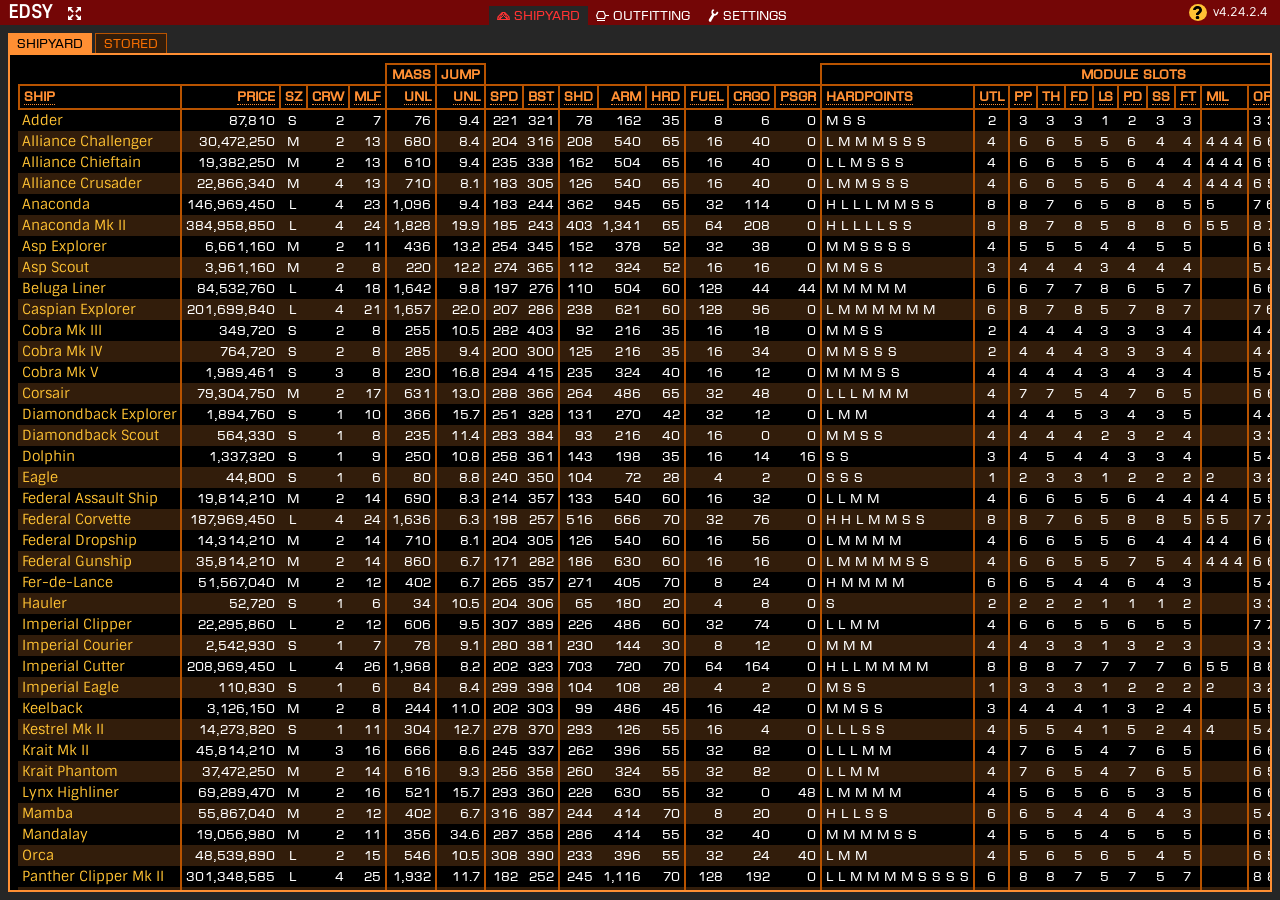
==== deploy/index.html @ 405753cd "[/] Moved result assets to "deploy/"." ====
<!DOCTYPE html>
<html lang="en">
	<head>
		<meta charset="utf-8">
<!--
EDSY was created using assets and imagery from Elite Dangerous, with the permission of Frontier Developments plc, for non-commercial purposes.
It is not endorsed by nor reflects the views or opinions of Frontier Developments and no employee of Frontier Developments was involved in the making of it.

Except where noted otherwise, all design, markup and script code for EDSY is copyright (c) 2015-2024 taleden
and is provided under a Creative Commons Attribution-NonCommercial 4.0 International License (http://creativecommons.org/licenses/by-nc/4.0/).

The Elite Dangerous game logic and data in this file remains the property of Frontier Developments plc, and is used here as authorized by
Frontier Customer Services (https://forums.frontier.co.uk/threads/elite-dangerous-media-usage-rules.510879/).
-->
		<title>EDSY</title>
		<meta name="application-name" content="EDSY">
		<meta name="edsy-versions-html" id="edsy_versions_html" content="424019901,424019901,424019901,424019901"><!-- HTML,CSS,DB,JS -->
		<meta name="last-modified" id="last_modified" content="20260829">
		<meta name="author" content="taleden">
		<meta name="description" content="EDSY is a ship outfitting tool for Elite Dangerous">
		<meta name="viewport" content="width=device-width, initial-scale=1.0">
		<meta http-equiv="Content-Security-Policy" content="default-src 'self'; base-uri 'none'; form-action https://inara.cz; object-src 'none'; style-src 'self' 'unsafe-inline'">
		<script defer src="eddb.js"></script>
		<script defer src="edsy.js"></script>
		<link rel="preload" as="font" href="EuroCaps.woff2" type="font/woff2" crossorigin="anonymous">
		<link rel="preload" as="font" href="Sintony.woff2" type="font/woff2" crossorigin="anonymous">
		<link rel="preload" as="font" href="Telegrama.woff2" type="font/woff2" crossorigin="anonymous">
		<link rel="stylesheet" type="text/css" href="edsy.css">
		<link rel="icon" sizes="32x32" href="favicon-32.png">
		<link rel="apple-touch-icon" href="favicon-196.png">
		<link rel="apple-touch-icon-precomposed" href="favicon-196.png">
		<link rel="mask-icon" href="favicon.svg" color="#ff7f00">
	</head>
	<body class="">
		<div id="svg_defs">
			<svg version="1.1" xmlns="http://www.w3.org/2000/svg" xmlns:xlink="http://www.w3.org/1999/xlink">
				<defs>
					<symbol id="icon_unknown" viewbox="0 0 13 13" stroke="none" fill="currentColor" shape-rendering="geometricPrecision">
						<path d="M 2,4 a 4.5,4 0 1 1 7.75,2.75 l -2.25,2.25 h -2.5 v -1.5 l 2.5,-2.5 a 1.75,1.25 0 1 0 -2.75,-1 z"/>
						<circle cx="6.5" cy="11.5" r="1.75"/>
					</symbol>
					<symbol id="icon_menudots" viewbox="0 0 13 13" stroke="none" fill="currentColor" shape-rendering="geometricPrecision">
						<circle cx="6.5" cy="1.5" r="1.5"/>
						<circle cx="6.5" cy="6.5" r="1.5"/>
						<circle cx="6.5" cy="11.5" r="1.5"/>
					</symbol>
					<symbol id="icon_minus" viewbox="0 0 13 13" stroke="none" fill="currentColor" shape-rendering="geometricPrecision">
						<path d="M 1,5 h 11 v 3 h -11 z"/>
					</symbol>
					<symbol id="icon_plus" viewbox="0 0 13 13" stroke="none" fill="currentColor" shape-rendering="geometricPrecision">
						<path d="M 1,5 h 4 v -4 h 3 v 4 h 4 v 3 h -4 v 4 h -3 v -4 h -4 z"/>
					</symbol>
					<symbol id="icon_copy" viewbox="0 0 13 13" stroke="none" fill="currentColor" shape-rendering="geometricPrecision">
						<path d="M 1,0 h 9 v 2 h 2 v 11 h -9 v -2 h -2 z M 2,1 v 9 h 1 v -8 h 6 v -1 z M 4,3 v 9 h 7 v -9 z"/>
					</symbol>
					<symbol id="icon_ignore" viewbox="0 0 13 13" stroke="none" fill="currentColor" shape-rendering="geometricPrecision">
						<path d="M 6.5,0.75 a 5.75,5.75 0 1 1 0,11.5 a 5.75,5.75 0 1 1 0,-11.5 M 6.5,2.25 a 4.25,4.25 0 1 0 0,8.5 a 4.25,4.25 0 1 0 0,-8.5 z M 11.25,0.5 l 1.25,1.25 -10.75,10.75 -1.25,-1.25 z"/>
					</symbol>
					<symbol id="icon_eye" viewbox="0 0 13 13" stroke="none" fill="currentColor" shape-rendering="geometricPrecision">
						<path d="M 0,6.5 a 6.5,3.75 0 0 1 13,0 a 6.5,3.75 0 0 1 -13,0 z M 1.25,6.5 a 5.25,2.5 0 0 0 10.5,0 a 5.25,2.5 0 0 0 -10.5,0 z"/>
						<circle cx="6.5" cy="6.5" r="1.75"/>
					</symbol>
					<symbol id="icon_save" viewbox="0 0 13 13" stroke="none" fill="currentColor" shape-rendering="geometricPrecision">
						<path d="M 0,0 h 3 v 4 h 7 v -4 h 1.5 l 1.5,1.5 v 11.5 h -13 z M 7,0 h 2 v 3 h -2 z M 1,5 v 7 h 11 v -7 z"/>
					</symbol>
					<symbol id="icon_saveas" viewbox="0 0 13 13" stroke="none" fill="currentColor" shape-rendering="geometricPrecision">
						<path d="M 0,0 h 3 v 4 h 7 v -4 h 1.5 l 1.5,1.5 v 11.5 h -13 z M 7,0 h 2 v 3 h -2 z M 1,5 v 7 h 11 v -7 z M 6,6 h 1 v 2 h 2 v 1 h -2 v 2 h -1 v -2 h -2 v -1 h 2 z"/>
					</symbol>
					<symbol id="icon_reload" viewbox="0 0 13 13" stroke="none" fill="currentColor" shape-rendering="geometricPrecision">
						<path d="M 12,8 a 5.75,5.75 0 1 1 0,-3 l -1.5,0 a 4.25,4.25 0 1 0 0,3 z M 13,0.25 v 5.75 h -5.75 z"/>
					</symbol>
					<symbol id="icon_rename" viewbox="0 0 13 13" stroke="none" fill="currentColor" shape-rendering="geometricPrecision">
						<path d="M 2,2 h 4 a 2,2 0 0 1 2,2 v 7 h -6 a 2,2 0 0 1 -2,-2 v -2 a 2,2 0 0 1 2,-2 h 4 a 1,1 0 0 0 -1,-1 h -5 a 2,2 0 0 1 2,-2 z M 3,7 a 1,1 0 0 0 0,2 h 3 v -2 z M 8,0 a 3,3 0 0 1 3,3 v 7 a 3,3 0 0 1 -3,3 v -1 a 2,2 0 0 0 2,-2 v -7 a 2,2 0 0 0 -2,-2 z M 13,0 v 1 a 2,2 0 0 0 -2,2 h -1 a 3,3 0 0 1 3,-3 z M 13,13 a 3,3 0 0 1 -3,-3 h 1 a 2,2 0 0 0 2,2 z"/>
					</symbol>
					<symbol id="icon_delete" viewbox="0 0 13 13" stroke="none" fill="currentColor" shape-rendering="geometricPrecision">
						<path d="M 3,0 h 7 v 1 h 3 v 1 h -2 v 9.75 l -2,1.25 h -5 l -2,-1.25 v -9.75 h -2 v -1 h 3 z M 3,2 v 9 l 1.5,1 h 4 l 1.5,-1 v -9 h -1 v 9 h -1 v -9 h -1 v 9 h -1 v -9 h -1 v 9 h -1 v -9 z"/>
					</symbol>
					<symbol id="icon_clipboard" viewbox="0 0 13 13" stroke="none" fill="currentColor" shape-rendering="geometricPrecision">
						<path d="M 0,6 h 5 v -2.5 l 4,4 -4,4 v -2.5 h -5 z M 3,1 h 10 v 12 h -10 v -3 h 1 v 2 h 8 v -10 h -1 v 1 h -6 v -1 h -1 v 3 h -1 z"/>
						<circle cx="8" cy="1.5" r="1.5"/>
					</symbol>
					<symbol id="icon_xref" viewbox="0 0 13 13" stroke="none" fill="currentColor" shape-rendering="geometricPrecision">
						<path d="M 6,0 v 1 h -5 v 11 h 11 v -5 h 1 v 6 h -13 v -13 z M 13,0 v 5.75 l -1.75,-1.75 l -3.5,3.5 l -2.25,-2.25 l 3.5,-3.5 l -1.75,-1.75 z"/>
					</symbol>
					<symbol id="icon_import" viewbox="0 0 13 13" stroke="none" fill="currentColor" shape-rendering="geometricPrecision">
						<path d="M 0,9 h 2 v 2 h 9 v -2 h 2 v 4 h -13 z M 6.5,0 l 4,4 h -2.5 v 5 h -3 v -5 h -2.5 z"/>
					</symbol>
					<symbol id="icon_export" viewbox="0 0 13 13" stroke="none" fill="currentColor" shape-rendering="geometricPrecision">
						<path d="M 0,9 h 2 v 2 h 9 v -2 h 2 v 4 h -13 z M 5,0 h 3 v 5 h 2.5 l -4,4 l -4,-4 h 2.5 z"/>
					</symbol>
					<symbol id="icon_shipyard" viewbox="0 0 13 13" stroke="none" fill="currentColor" shape-rendering="geometricPrecision">
						<path d="M 1.5,7.5 l 1.5,2.5 3.5,-3.5 3.5,3.5 1.5,-2.5 M 3,10 l 2,-6 1.5,2.5 1.5,-2.5 2,6" stroke="currentColor" stroke-width="1" stroke-linejoin="round" fill="none"/>
						<path d="M 5,3 l 3,0 4.5,4.5 0.5,3.5 -13,0 0.5,-3.5 z M 5.75,4 l -4,4 -0.25,2 10,0 -0.25,-2 -4,-4 z"/>
					</symbol>
					<symbol id="icon_repair" viewbox="0 0 13 13" stroke="none" fill="currentColor" shape-rendering="geometricPrecision">
						<path
							transform="scale(12)"
							d=
								"
								M .58 .020
								C .43 .10 .42 .31 .50 .46
								L .25 .86
								c -.10 .18 .19 .30 .19 .13
								L .69 .57
								c .16 0 .34 -.13 .34 -.29
								L .92 .21 .80 .40
								c -.098 .051 -.22 -.070 -.22 -.18
								L .70 .086 .59 .022 Z
       					"
						/>
					</symbol>
					<symbol id="icon_warning" viewbox="0 0 13 13" stroke="none" fill="currentColor" shape-rendering="geometricPrecision">
						<path d="M 6.5,0 l 6.5,13 -13,0 z M 6.5,2.5 l -4.75,9.5 9.5,0 z M 5.75,5.5 a 0.75,0.75 0 0 1 1.5,0 v 3 a 0.75,0.75 0 0 1 -1.5,0 z"/>
						<circle cx="6.5" cy="10.5" r="0.75"/>
					</symbol>
					<symbol id="icon_fixed" viewbox="0 0 13 13" stroke="none" fill="currentColor" shape-rendering="geometricPrecision">
						<path d="M 1.75,6.5 a 4.75,4.75 0 0 1 9.5,0 a 4.75,4.75 0 0 1 -9.5,0 z M 3,6.5 a 3.5,3.5 0 0 0 7,0 a 3.5,3.5 0 0 0 -7,0 z M 6,0 h 1 v 4 h -1 z M 6,9 h 1 v 4 h -1 z M 0,6 h 4 v 1 h -4 z M 9,6 h 4 v 1 h -4 z"/>
					</symbol>
					<symbol id="icon_gimballed" viewbox="0 0 13 13" stroke="none" fill="currentColor" shape-rendering="geometricPrecision">
						<path d="M 6.5,0 a 2.75,6.5 0 0 1 0,13 a 2.75,6.5 0 0 1 0,-13 z M 6.5,1.25 a 1.5,5.25 0 0 0 0,10.5 a 1.5,5.25 0 0 0 0,-10.5 z"/>
						<path d="M 0,6.5 a 6.5,2.75 0 0 1 13,0 a 6.5,2.75 0 0 1 -13,0 z M 1.25,6.5 a 5.25,1.5 0 0 0 10.5,0 a 5.25,1.5 0 0 0 -10.5,0 z"/>
					</symbol>
					<symbol id="icon_turreted" viewbox="0 0 13 13" stroke="none" fill="currentColor" shape-rendering="geometricPrecision">
						<path d="M 2,2 h 6 l 2,4.5 l -1,3.5 h -8 l -1,-3.5 z M 9,6 h 4 v 1 h -4 z M 2.75,3 l -1.5,3.5 l 0.75,2.5 h 6 l 0.75,-2.5 l -1.5,-3.5 z M 1,11 h 8 v 1 h -8 z"/>
					</symbol>
					<symbol id="icon_dumbfire" viewbox="0 0 13 13" stroke="none" fill="currentColor" shape-rendering="geometricPrecision">
						<path d="M 6.25,0 l 1.75,0 0,1.75 -1.5,1.5 -1.75,-1.75 z M 9.25,2 l 1.75,0 0,1.75 -1.5,1.5 -1.75,-1.75 z M 11.25,5 l 1.75,0 0,1.75 -1.5,1.5 -1.75,-1.75 z"/>
						<circle cx="4.5" cy="3.5" r="0.75"/><circle cx="2.5" cy="5.5" r="0.75"/><circle cx="0.5" cy="7.5" r="0.75"/>
						<circle cx="7.5" cy="5.5" r="0.75"/><circle cx="5.5" cy="7.5" r="0.75"/><circle cx="3.5" cy="9.5" r="0.75"/><circle cx="1.5" cy="11.5" r="0.75"/>
						<circle cx="9.5" cy="8.5" r="0.75"/><circle cx="7.5" cy="10.5" r="0.75"/><circle cx="5.5" cy="12.5" r="0.75"/>
					</symbol>
					<symbol id="icon_seeker" viewbox="0 0 13 13" stroke="none" fill="currentColor" shape-rendering="geometricPrecision">
						<path d="M 10,0 l 1.5,0 1.5,1.5 -1.5,1.5 -1.5,0 z M 10,4 l 1.5,0 1.5,1.5 -1.5,1.5 -1.5,0 z M 10,8 l 1.5,0 1.5,1.5 -1.5,1.5 -1.5,0 z"/>
						<circle cx="8.5" cy="1.5" r="0.75"/><circle cx="6.5" cy="1.5" r="0.75"/><circle cx="4.5" cy="1.5" r="0.75"/><circle cx="2.5" cy="2.5" r="0.75"/><circle cx="1.5" cy="4.5" r="0.75"/><circle cx="0.5" cy="6.5" r="0.75"/><circle cx="0.5" cy="8.5" r="0.75"/><circle cx="0.5" cy="10.5" r="0.75"/><circle cx="0.5" cy="12.5" r="0.75"/>
						<circle cx="8.5" cy="5.5" r="0.75"/><circle cx="6.5" cy="5.5" r="0.75"/><circle cx="4.5" cy="6.5" r="0.75"/><circle cx="3.5" cy="8.5" r="0.75"/><circle cx="3.5" cy="10.5" r="0.75"/><circle cx="3.5" cy="12.5" r="0.75"/>
						<circle cx="8.5" cy="9.5" r="0.75"/><circle cx="6.5" cy="10.5" r="0.75"/><circle cx="6.5" cy="12.5" r="0.75"/>
					</symbol>
					<symbol id="icon_guardian" viewbox="0 0 13 13" stroke="none" fill="currentColor" shape-rendering="geometricPrecision">
						<path d="M 0,1 l 4,0 -2,3.5 z M 9,1 l 4,0 -2,3.5 z M 4.5,9 l 4,0 -2,3.5 z M 6.5,0.75 l 3.5,6.25 -7,0 z M 6.5,2.75 l -1.75,3.25 3.5,0 z"/>
					</symbol>
					<symbol id="icon_powerplay" viewbox="0 0 13 13" stroke="none" fill="currentColor" shape-rendering="geometricPrecision">
						<path d="M 6.5,0 l 6.5,6.5 -6.5,6.5 -6.5,-6.5 z M 2,2 h 9 v 9 h -9 z"/>
					</symbol>
					<symbol id="icon_engineer" viewbox="0 0 13 13" stroke="none" fill="currentColor" shape-rendering="geometricPrecision">
						<path d="M 6.5,0 l 6,3.25 0,6 -5.5,3 -6,-3.25 0,-6 z M 6.5,1.25 l -4.5,2.5 0,4.5 4.5,2.5 4.5,-2.5 0,-4.5 z M 6.5,3.5 a 2.5,2.5 0 0 1 0,5 a 2.5,2.5 0 0 1 0,-5 z M 5.75,7.25 a 1.5,1.5 0 0 0 2,-2 a 1.5,1.5 0 0 0 -2,2 z"/>
					</symbol>
					<symbol id="icon_engineered" viewbox="0 0 13 13" stroke="none" fill="currentColor" shape-rendering="geometricPrecision">
						<path d="M 6.5,0 l 6,3.25 0,6 -5.5,3 -6,-3.25 0,-6 z M 5.75,7.25 a 1.5,1.5 0 0 0 2,-2 a 1.5,1.5 0 0 0 -2,2 z"/>
					</symbol>
					<symbol id="icon_techbroker" viewbox="0 0 13 13" stroke="none" fill="currentColor" shape-rendering="geometricPrecision">
						<path d="M 6.5,2 a 1.5,1.5 0 0 1 0,3 a 1.5,1.5 0 0 1 0,-3 m 0,0.75 a 0.75,0.75 0 0 0 0,1.5 a 0.75,0.75 0 0 0 0,-1.5 z"/>
						<path d="M 9.5,5 a 1.5,1.5 0 0 1 0,3 a 1.5,1.5 0 0 1 0,-3 m 0,0.75 a 0.75,0.75 0 0 0 0,1.5 a 0.75,0.75 0 0 0 0,-1.5 z"/>
						<path d="M 6.5,8 a 1.5,1.5 0 0 1 0,3 a 1.5,1.5 0 0 1 0,-3 m 0,0.75 a 0.75,0.75 0 0 0 0,1.5 a 0.75,0.75 0 0 0 0,-1.5 z"/>
						<path d="M 3.5,5 a 1.5,1.5 0 0 1 0,3 a 1.5,1.5 0 0 1 0,-3 m 0,0.75 a 0.75,0.75 0 0 0 0,1.5 a 0.75,0.75 0 0 0 0,-1.5 z"/>
						<path d="M 3.75,2 a 2.75,2 0 0 1 5.5,0 h -1.25 a 1.5,1 0 0 0 -3,0 z"/>
						<path d="M 3.75,11 a 2.75,2 0 0 0 5.5,0 h -1.25 a 1.5,1 0 0 1 -3,0 z"/>
						<path d="M 0,5 v -1 a 2,2 0 0 1 2,-2 v 1 a 1,1 0 0 0 -1,1 v 1 z"/>
						<path d="M 13,5 v -1 a 2,2 0 0 0 -2,-2 v 1 a 1,1 0 0 1 1,1 v 1 z"/>
						<path d="M 0,6 h 2.5 v 1 h -1.5 v 2 a 1,1 0 0 0 1,1 v 1 a 2,2 0 0 1 -2,-2 z"/>
						<path d="M 13,6 h -2.5 v 1 h 1.5 v 2 a 1,1 0 0 1 -1,1 v 1 a 2,2 0 0 0 2,-2 z"/>
					</symbol>
					<symbol id="icon_community" viewbox="0 0 13 13" stroke="none" fill="currentColor" shape-rendering="geometricPrecision">
						<!--
						<ellipse cx="6.5" cy="7" rx="1.5" ry="2.5"/>
						<path d="M 3,11 a 3.5,2 0 0 1 7,0 z"/>
						<path d="M 0,9 a 3.5,2 0 0 1 2.625,-1.875 a 1.5,2.5 0 1 1 2.25,-3 l -0.875,1.875 v 2.5 l -1,0.5 z"/>
						<path d="M 13,9 a 3.5,2 0 0 0 -2.625,-1.875 a 1.5,2.5 0 1 0 -2.25,-3 l 0.875,1.875 v 2.5 l 1,0.5 z"/>
						-->
						<path d="M 5,0 h 0.75 v 3 l -2.5,1.75 l -3.25,-0.75 v -0.25 z"/>
						<path d="M 8,0 h -0.75 v 3 l 2.5,1.75 l 3.25,-0.75 v -0.25 z"/>
						<path d="M 0,7 v -1.25 l 2.875,0.625 l 0.875,2.625 l -2.125,3 z"/>
						<path d="M 13,7 v -1.25 l -2.875,0.625 l -0.875,2.625 l 2.125,3 z"/>
						<path d="M 5,10 h 3 l 2,3 h -7 z"/>
					</symbol>
					<symbol id="icon_blueprint_rand_band" viewbox="0 0 13 13" stroke="none" fill="black" opacity="0.33" shape-rendering="geometricPrecision">
						<path d="M 5.125,0.125 a 6.5,6.5 0 0 1 2.75,0 l -0.375,2.5 a 4,4 0 0 0 -2,0 z"/>
					</symbol>
					<symbol id="icon_blueprint_rand" viewbox="0 0 13 13" stroke="none" fill="currentColor" shape-rendering="geometricPrecision">
						<path d="M 6.5,0 a 6.5,6.5 0 0 1 0,13 a 6.5,6.5 0 0 1 0,-13 z M 6.5,2.5 a 4,4 0 0 0 0,8 a 4,4 0 0 0 0,-8 z"/>
						<use xlink:href="#icon_blueprint_rand_band" transform="rotate(22.5,6.5,6.5)"/>
						<use xlink:href="#icon_blueprint_rand_band" transform="rotate(67.5,6.5,6.5)"/>
						<use xlink:href="#icon_blueprint_rand_band" transform="rotate(112.5,6.5,6.5)"/>
						<use xlink:href="#icon_blueprint_rand_band" transform="rotate(157.5,6.5,6.5)"/>
						<use xlink:href="#icon_blueprint_rand_band" transform="rotate(202.5,6.5,6.5)"/>
						<use xlink:href="#icon_blueprint_rand_band" transform="rotate(247.5,6.5,6.5)"/>
						<use xlink:href="#icon_blueprint_rand_band" transform="rotate(292.5,6.5,6.5)"/>
						<use xlink:href="#icon_blueprint_rand_band" transform="rotate(337.5,6.5,6.5)"/>
						<path d="M 3.875,6 a 2.75,1.75 0 1 1 5.25,0 l -2.125,2 h -1 v -0.5 l 1.75,-1.5 a 1.75,0.75 0 1 0 -2.5,0 z"/>
						<circle cx="6.5" cy="9.5" r="0.5"/>
					</symbol>
					<symbol id="icon_blueprint_min" viewbox="0 0 13 13" stroke="none" fill="currentColor" shape-rendering="geometricPrecision">
						<path d="M 6.5,0 a 6.5,6.5 0 0 1 0,13 a 6.5,6.5 0 0 1 0,-13 z M 6.5,2.5 a 4,4 0 0 0 0,8 a 4,4 0 0 0 0,-8 z"/>
						<path d="M 6.5,0 a 6.5,6.5 0 0 1 0,13 a 6.5,6.5 0 0 1 0,-13 z M 6.5,2.5 a 4,4 0 0 0 0,8 a 4,4 0 0 0 0,-8 z" fill="black" opacity="0.33"/>
					</symbol>
					<symbol id="icon_blueprint_avg" viewbox="0 0 13 13" stroke="none" fill="currentColor" shape-rendering="geometricPrecision">
						<path d="M 6.5,0 a 6.5,6.5 0 0 1 0,13 a 6.5,6.5 0 0 1 0,-13 z M 6.5,2.5 a 4,4 0 0 0 0,8 a 4,4 0 0 0 0,-8 z"/>
						<path d="M 6.5,13 a 6.5,6.5 0 0 1 0,-13 v 2.5 a 4,4 0 0 0 0,8 z" fill="black" opacity="0.33"/>
					</symbol>
					<symbol id="icon_blueprint_high" viewbox="0 0 13 13" stroke="none" fill="currentColor" shape-rendering="geometricPrecision">
						<path d="M 6.5,0 a 6.5,6.5 0 0 1 0,13 a 6.5,6.5 0 0 1 0,-13 z M 6.5,2.5 a 4,4 0 0 0 0,8 a 4,4 0 0 0 0,-8 z"/>
						<path d="M 6.5,13 a 6.5,6.5 0 0 1 0,-13 v 2.5 a 4,4 0 0 0 0,8 z" fill="black" opacity="0.33"/>
						<path d="M 6.5,0 a 6.5,6.5 0 0 1 0,13 v -2.5 a 4,4 0 0 0 0,-8 z" transform="rotate(108,6.5,6.5)"/>
					</symbol>
					<symbol id="icon_blueprint_max" viewbox="0 0 13 13" stroke="none" fill="currentColor" shape-rendering="geometricPrecision">
						<path d="M 6.5,0 a 6.5,6.5 0 0 1 0,13 a 6.5,6.5 0 0 1 0,-13 z M 6.5,2.5 a 4,4 0 0 0 0,8 a 4,4 0 0 0 0,-8 z"/>
					</symbol>
					<symbol id="icon_maximize" viewbox="0 0 13 13" stroke="none" fill="currentColor" shape-rendering="geometricPrecision">
						<path d="M 0,0 h 4.75 l -1.75,1.75 2.75,2.75 -1.25,1.25 -2.75,-2.75 -1.75,1.75 z M 13,0 v 4.75 l -1.75,-1.75 -2.75,2.75 -1.25,-1.25 2.75,-2.75 -1.75,-1.75 z M 0,13 v -4.75 l 1.75,1.75 2.75,-2.75 1.25,1.25 -2.75,2.75 1.75,1.75 z M 13,13 h -4.75 l 1.75,-1.75 -2.75,-2.75 1.25,-1.25 2.75,2.75 1.75,-1.75 z"/>
					</symbol>
					<symbol id="icon_minimize" viewbox="0 0 13 13" stroke="none" fill="currentColor" shape-rendering="geometricPrecision">
						<path d="M 7,7 h 4.75 l -1.75,1.75 2.75,2.75 -1.25,1.25 -2.75,-2.75 -1.75,1.75 z M 5,7 v 4.75 l -1.75,-1.75 -2.75,2.75 -1.25,-1.25 2.75,-2.75 -1.75,-1.75 z M 7,5 v -4.75 l 1.75,1.75 2.75,-2.75 1.25,1.25 -2.75,2.75 1.75,1.75 z M 5,5 h -4.75 l 1.75,-1.75 -2.75,-2.75 1.25,-1.25 2.75,2.75 1.75,-1.75 z"/>
					</symbol>
					<symbol id="icon_merc" viewbox="0 0 13 13" stroke="none" fill="currentColor" shape-rendering="geometricPrecision">
						<path d="M 6,0 h 1 l 6,6 v 1 l -6,6 h -1 l -6,-6 v -1 z M 6.5,1 l -5.5,5.5 l 5.5,5.5 l 5.5,-5.5 z"/>
						<path d="M 4,5 h 6.5 l 1,1 h -6.5 l -1,3.5 l -1,-1 z"/>
						<path d="M 6,7 h 3.25 l -0.25,1 h -3.25 z"/>
					</symbol>
				</defs>
			</svg>
		</div>
		<!-- TODO --
		<div style="z-index:9999;position:absolute;background-color:white;color:black;"><svg class="iconsvg" style="height:500px;width:500px;"><use xlink:href="#icon_merc"/></svg></div>
		<!-- -->
		<div id="page">
			<div id="query_glow"></div>
			<div id="page_header">
				<header id="header_title">
					<a href="">EDSY</a>
					<button id="window_maximize"><svg class="iconsvg maximize"><use xlink:href="#icon_maximize"/></svg></button>
					<button id="window_minimize"><svg class="iconsvg minimize"><use xlink:href="#icon_minimize"/></svg></button>
				</header>
				<form id="page_tabs" name="header">
					<label class="togglebutton"><input name="tab" type="radio" value="shipyard"><div><svg class="iconsvg shipyard"><use xlink:href="#icon_shipyard"/></svg><span edsy-text="ui-shipyard">Shipyard</span></div></label>
					<label class="togglebutton"><input name="tab" type="radio" value="outfitting"><div><svg class="iconsvg turreted"><use xlink:href="#icon_turreted"/></svg><span edsy-text="ui-outfitting">Outfitting</span></div></label>
					<label class="togglebutton"><input name="tab" type="radio" value="options"><div><svg class="iconsvg repair"><use xlink:href="#icon_repair"/></svg><span edsy-text="ui-settings">Settings</span></div></label>
				</form>
				<div id="header_version">
					<abbr id="query_start" edsy-title="ui-query-desc" title="Drag this icon over abbreviated page elements to see more details">
						<div id="query_tool">
							<svg class="iconsvg unknown"><use xlink:href="#icon_unknown"/></svg>
							<div id="query_info"></div>
						</div>
					</abbr>
					<abbr id="version_label" title=""></abbr>
				</div>
			</div>
			<div id="page_body" class="">
				<form id="page_body_shipyard" name="shipyard" class="">
					<div id="shipyard_tabs">
						<label class="togglebutton"><input name="tab" type="radio" value="ships"><div class="togglebox" edsy-text="ui-shipyard">Shipyard</div></label>
						<label class="togglebutton"><input name="tab" type="radio" value="storedbuilds"><div class="togglebox" edsy-text="ui-stored">Stored</div></label>
					</div>
					<div id="shipyard_container">
						<div id="shipyard_ships_container"></div>
						<div id="shipyard_storedbuilds_container"></div>
					</div>
				</form>
				<div id="page_body_outfitting" class="">
					<div id="outfitting_top" class="">
						<form id="outfitting_modules" name="modules" class="">
							<div id="outfitting_modules_tabs">
								<label class="togglebutton"><input name="tab" type="radio" value="ALL"><div class="togglebox" edsy-text="ui-modules-all">ALL</div></label>
								<label class="togglebutton"><input name="tab" type="radio" value="STORED"><div class="togglebox" edsy-text="ui-modules-stored">STR</div></label>
								<label class="togglebutton"><input name="tab" type="radio" value="hardpoint"><div class="togglebox" edsy-text="ui-modules-hardpoint">HPT</div></label>
								<label class="togglebutton"><input name="tab" type="radio" value="utility"><div class="togglebox" edsy-text="ui-modules-utility">UTL</div></label>
								<label class="togglebutton"><input name="tab" type="radio" value="component"><div class="togglebox" edsy-text="ui-modules-core">COR</div></label>
								<label class="togglebutton"><input name="tab" type="radio" value="military"><div class="togglebox" edsy-text="ui-modules-military">MIL</div></label>
								<label class="togglebutton"><input name="tab" type="radio" value="internal"><div class="togglebox" edsy-text="ui-modules-optional">OPT</div></label>
								<span></span>
								<label class="togglebutton"><input name="tab" type="radio" value="SLOT"><div class="togglebox" edsy-text="ui-modules-slot">SLOT</div></label>
							</div>
							<div id="outfitting_modules_container" class=""></div>
							<div id="outfitting_modules_buttons">
								<button id="outfitting_modules_button_back" name="back" edsy-text="ui-button-back">Back</button>
								<button id="outfitting_modules_button_details" name="details" edsy-text="ui-button-details">Details</button>
							</div>
						</form>
						<form id="outfitting_fit" name="fit" class="">
							<div id="outfitting_fit_settings">
								<div id="outfitting_stored_container">
									<select id="outfitting_fit_stored" name="outfitting_fit_stored">
										<option value="" edsy-text="option-stock">(Stock)</option>
									</select>
									<button id="outfitting_fit_stored_reload"><svg class="iconsvg reload"><use xlink:href="#icon_reload"/></svg></button>
									<button id="outfitting_fit_stored_save"><svg class="iconsvg save"><use xlink:href="#icon_save"/></svg></button>
									<button id="outfitting_fit_stored_saveas"><svg class="iconsvg saveas"><use xlink:href="#icon_saveas"/></svg></button>
									<button id="outfitting_fit_stored_rename"><svg class="iconsvg rename"><use xlink:href="#icon_rename"/></svg></button>
									<button id="outfitting_fit_stored_delete"><svg class="iconsvg delete"><use xlink:href="#icon_delete"/></svg></button>
								</div>
								<span></span>
								<div id="outfitting_cols_popout" class="popout">
									<input type="checkbox" id="outfitting_cols_toggle" class="toggleinput">
									<label for="outfitting_cols_toggle"><svg class="iconsvg eye"><use xlink:href="#icon_eye"/></svg> <span edsy-text="ui-slots-show">SHOW</span></label>
									<div>
										<label class="togglebutton"><input name="outfitting_show_mass" type="checkbox" value="1"><div class="togglebox" edsy-text="ui-slots-show-mass">Mass</div></label>
										<label class="togglebutton"><input name="outfitting_show_power" type="checkbox" value="1"><div class="togglebox" edsy-text="ui-slots-show-power">Power</div></label>
										<label class="togglebutton"><input name="outfitting_show_attrs" type="checkbox" value="1"><div class="togglebox" edsy-text="ui-slots-show-attributes">Attrs</div></label>
										<label class="togglebutton"><input name="outfitting_show_price" type="checkbox" value="1"><div class="togglebox" edsy-text="ui-slots-show-price">Price</div></label>
									</div>
								</div>
								<div id="outfitting_ops_popout" class="popout">
									<input type="checkbox" id="outfitting_ops_toggle" class="toggleinput">
									<label for="outfitting_ops_toggle"><svg class="iconsvg menudots"><use xlink:href="#icon_menudots"/></svg><span edsy-text="ui-slots-operations">OPS</span></label>
									<div>
										<button id="outfitting_fit_import"><svg class="iconsvg import"><use xlink:href="#icon_import"/></svg> <span edsy-text="ui-slots-operations-import">Import...</span></button>
										<button id="outfitting_fit_export"><svg class="iconsvg export"><use xlink:href="#icon_export"/></svg> <span edsy-text="ui-slots-operations-export">Export...</span></button>
										<button id="outfitting_fit_discounts"><svg class="iconsvg copy"><use xlink:href="#icon_copy"/></svg> <span edsy-text="ui-slots-operations-clone">Clone Discounts</span></button>
									</div>
								</div>
							</div>
							<div id="outfitting_fit_slots" class="">
								<div id="outfitting_fit_header">
									<div class="grow">
										<span edsy-text="ui-slots-name">Name:</span>
										<input name="shipname" type="text" maxlength=22>
									</div>
									<div>
										<span edsy-text="ui-slots-id">ID:</span>
										<input name="shipnametag" type="text" maxlength=6>
										<span id="fit_header_export" edsy-text="ui-slots-export">Export:</span>
										<button name="export_inara"><img src="inara.png"></button>
									</div>
								</div>
								<div id="outfitting_fit_body">
									<div id="slots_column_left" class="slots_body_column">
									</div>
									<div id="slots_column_right" class="slots_body_column">
									</div>
								</div>
							</div>
						</form>
						<form id="outfitting_details" name="details">
							<div id="outfitting_details_settings">
								<select id="outfitting_details_stored" name="outfitting_details_stored">
									<option value="" edsy-text="option-stock">(Stock)</option>
								</select>
								<button id="outfitting_details_stored_reload"><svg class="iconsvg reload"><use xlink:href="#icon_reload"/></svg></button>
								<button id="outfitting_details_stored_save"><svg class="iconsvg save"><use xlink:href="#icon_save"/></svg></button>
								<button id="outfitting_details_stored_saveas"><svg class="iconsvg saveas"><use xlink:href="#icon_saveas"/></svg></button>
								<button id="outfitting_details_stored_rename"><svg class="iconsvg rename"><use xlink:href="#icon_rename"/></svg></button>
								<button id="outfitting_details_stored_delete"><svg class="iconsvg delete"><use xlink:href="#icon_delete"/></svg></button>
							</div>
							<div id="outfitting_details_container">
								<div id="outfitting_details_module" class="">
									<header id="outfitting_details_label"></header>
									<div id="details_rank"></div>
									<div id="details_cost">
										<div class="details_cost_row">
											<input type="text" name="cost" value="">
											<span edsy-text="unit-credits-abbr">Cr</span>
											<span id="details_cost_mod"></span>
											<label class="togglebutton"><input name="discount" type="checkbox" value="0"><div class="togglebox" edsy-text="ui-details-discount-actual">Actual</div></label>
										</div>
										<div class="details_cost_row" id="details_cost_discounts">
											<label class="togglebutton"><input name="discount" type="checkbox" value="0"><div class="togglebox"></div></label>
										</div>
									</div>
									<div id="details_engineering">
										<div id="engineering_controls">
											<div id="engineering_selects">
												<select name="blueprint"><option value="" edsy-text="option-no-blueprint">(No Blueprint)</option></select>
												<div class="togglebutton">
													<label class="checkbox left">
														<input type="checkbox" name="pre_engineered">
														<div>
															<div class="check"></div>
															<span edsy-text="ui-details-blueprint-preeng">Pre</span>
														</div>
													</label>
													<span edsy-text="ui-details-blueprint-grade">Grade</span>
													<input id="blueprint_grade_1" name="blueprint_grade" type="radio" value="1">
													<input id="blueprint_grade_2" name="blueprint_grade" type="radio" value="2">
													<input id="blueprint_grade_3" name="blueprint_grade" type="radio" value="3">
													<input id="blueprint_grade_4" name="blueprint_grade" type="radio" value="4">
													<input id="blueprint_grade_5" name="blueprint_grade" type="radio" value="5">
													<label for="blueprint_grade_1"><svg class="iconsvg engineer"><use xlink:href="#icon_engineer"/></svg><svg class="iconsvg engineered"><use xlink:href="#icon_engineered"/></svg></label>
													<label for="blueprint_grade_2"><svg class="iconsvg engineer"><use xlink:href="#icon_engineer"/></svg><svg class="iconsvg engineered"><use xlink:href="#icon_engineered"/></svg></label>
													<label for="blueprint_grade_3"><svg class="iconsvg engineer"><use xlink:href="#icon_engineer"/></svg><svg class="iconsvg engineered"><use xlink:href="#icon_engineered"/></svg></label>
													<label for="blueprint_grade_4"><svg class="iconsvg engineer"><use xlink:href="#icon_engineer"/></svg><svg class="iconsvg engineered"><use xlink:href="#icon_engineered"/></svg></label>
													<label for="blueprint_grade_5"><svg class="iconsvg engineer"><use xlink:href="#icon_engineer"/></svg><svg class="iconsvg engineered"><use xlink:href="#icon_engineered"/></svg></label>
												</div>
												<select name="expeffect"><option value="" edsy-text="option-no-expeffect">(No Experimental Effect)</option></select>
											</div>
											<div id="engineering_roll">
												<div class="outer">
													<div class="mask"><div id="roll_ring1" class="inner"></div></div>
													<div class="mask"><div id="roll_ring2" class="inner"></div></div>
													<div class="middle">
														<input type="text" id="blueprint_roll" name="blueprint_roll" value="">
													</div>
												</div>
											</div>
											<div id="engineering_rollbuttons">
												<button name="blueprint_roll_preset1" value="0.5" edsy-vals="{&quot;number&quot;:0.5,&quot;number%&quot;:true}" edsy-text="interp-number">50%</button>
												<button name="blueprint_roll_preset2" value="0.8" edsy-vals="{&quot;number&quot;:0.8,&quot;number%&quot;:true}" edsy-text="interp-number">80%</button>
												<button name="blueprint_roll_preset3" value="1.0" edsy-vals="{&quot;number&quot;:1.0,&quot;number%&quot;:true}" edsy-text="interp-number">100%</button>
											</div>
										</div>
										<div id="details_special"></div>
									</div>
								</div>
							</div>
							<div id="outfitting_details_buttons">
								<button id="outfitting_details_button_back" name="back" edsy-text="ui-button-back">Back</button>
								<button id="outfitting_details_button_replace" name="replace">Replace</button>
							</div>
						</form>
					</div>
					<form id="outfitting_bottom" name="stats">
						<input type="checkbox" id="stats_show" class="toggleinput" value="1" checked>
						<input type="checkbox" id="stats_toggle_1" class="toggleinput stats_toggle" value="8" checked>
						<input type="checkbox" id="stats_toggle_2" class="toggleinput stats_toggle" value="7" checked>
						<input type="checkbox" id="stats_toggle_3" class="toggleinput stats_toggle" value="6" checked>
						<input type="checkbox" id="stats_toggle_4" class="toggleinput stats_toggle" value="5" checked>
						<input type="checkbox" id="stats_toggle_5" class="toggleinput stats_toggle" value="4" checked>
						<input type="checkbox" id="stats_toggle_6" class="toggleinput stats_toggle" value="3" checked>
						<input type="checkbox" id="stats_toggle_7" class="toggleinput stats_toggle" value="2" checked>
						<input type="checkbox" id="stats_toggle_8" class="toggleinput stats_toggle" value="1" checked>
						<div id="stats_show_handle">
							<label for="stats_show" class="stats_show_label">
								<div class="show">&#9650; &#9650; &#9650;  <span edsy-text="ui-stats-show">SHOW STATS</span>  &#9650; &#9650; &#9650;</div>
								<div class="hide">&#9660; &#9660; &#9660;  <span edsy-text="ui-stats-hide">HIDE STATS</span>  &#9660; &#9660; &#9660;</div>
							</label>
						</div>
						<div id="outfitting_stats">
							<div id="stats_toggles_left" class="stats_toggles">
								<label for="stats_toggle_1" class="stats_toggle_label stats_toggle_label_1"><abbr edsy-title="ui-stats-totals-desc" title="Totals and capacities" edsy-text="ui-stats-totals-abbr">TTL</abbr></label>
								<label for="stats_toggle_2" class="stats_toggle_label stats_toggle_label_2"><abbr edsy-title="ui-stats-nav-desc" title="Navigational (FSD and Thruster) statistics" edsy-text="ui-stats-nav-abbr">NAV</abbr></label>
								<label for="stats_toggle_3" class="stats_toggle_label stats_toggle_label_3"><abbr edsy-title="ui-stats-handling-desc" title="Handling statistics" edsy-text="ui-stats-handling-abbr">HND</abbr></label>
								<label for="stats_toggle_4" class="stats_toggle_label stats_toggle_label_4"><abbr edsy-title="ui-stats-thermal-desc" title="Thermal statistics" edsy-text="ui-stats-thermal-abbr">THM</abbr></label>
							</div>
							<div id="stats_toggles_right" class="stats_toggles">
								<label for="stats_toggle_5" class="stats_toggle_label stats_toggle_label_5"><abbr edsy-title="ui-stats-shield-desc" title="Shield statistics" edsy-text="ui-stats-shield-abbr">SHD</abbr></label>
								<label for="stats_toggle_6" class="stats_toggle_label stats_toggle_label_6"><abbr edsy-title="ui-stats-armour-desc" title="Armour statistics" edsy-text="ui-stats-armour-abbr">ARM</abbr></label>
								<label for="stats_toggle_7" class="stats_toggle_label stats_toggle_label_7"><abbr edsy-title="ui-stats-weapon-desc" title="Weapon statistics" edsy-text="ui-stats-weapon-abbr">WPN</abbr></label>
								<label for="stats_toggle_8" class="stats_toggle_label stats_toggle_label_8"><abbr edsy-title="ui-stats-price-desc" title="Prices" edsy-text="ui-stats-price-abbr">PRC</abbr></label>
							</div>
							<div id="outfitting_stats_wrapper">
								<div id="outfitting_stats_container">
									<div id="outfitting_stats_1" class="outfitting_stats_panel">
										<table>
											<thead>
												<tr>
													<th><label for="stats_toggle_1" class="stats_toggle_label stats_toggle_label_1"><abbr edsy-title="ui-stats-totals-desc" title="Totals and capacities" edsy-text="ui-stats-totals-abbr">TTL</abbr></label></th>
													<td><abbr edsy-title="ui-stats-totals-mass-desc" title="Current mass and maximum laden mass (in tons)" edsy-text="ui-stats-totals-mass-abbr">MASS</abbr></td>
													<td><abbr edsy-title="ui-stats-totals-fuel-desc" title="Current fuel and total capacity (in tons)" edsy-text="ui-stats-totals-fuel-abbr">FUEL</abbr></td>
													<td><abbr edsy-title="ui-stats-totals-cargo-desc" title="Current cargo and total capacity (in tons)" edsy-text="ui-stats-totals-cargo-abbr">CRGO</abbr></td>
													<td><abbr edsy-title="ui-stats-totals-passenger-desc" title="Total passenger capacity" edsy-text="ui-stats-totals-passenger-abbr">PSGR</abbr></td>
												</tr>
											</thead>
											<tbody>
												<tr>
													<th><abbr edsy-title="ui-stats-totals-current-desc" title="Current values used to calculate other statistics" edsy-text="ui-stats-totals-current-abbr">CUR</abbr></th>
													<td id="outfitting_stats_cur_mass"></td>
													<td><input type="text" name="stats_cur_fuel"><small edsy-text="unit-tons-abbr">T</small></td>
													<td><input type="text" name="stats_cur_cargo"><small edsy-text="unit-tons-abbr">T</small></td>
													<td></td>
												</tr>
												<tr>
													<th><abbr edsy-title="ui-stats-totals-maximum-desc" title="Maximum value or capacity" edsy-text="ui-stats-totals-maximum-abbr">MAX</abbr></th>
													<td id="outfitting_stats_max_mass"></td>
													<td id="outfitting_stats_max_fuel"></td>
													<td id="outfitting_stats_max_cargo"></td>
													<td id="outfitting_stats_max_psgr"></td>
												</tr>
												<tr>
													<th><abbr edsy-title="ui-stats-totals-crew-desc" title="Crew power assignments" edsy-text="ui-stats-totals-crew-abbr">CRW</abbr></th>
													<td colspan=4>
														<div id="outfitting_fit_crewdist" class="outfitting_powerdist">
															<button id="outfitting_fit_crewdist_avl" class="" name="crewdist_avl"><div class="crewpips"><span></span><span></span><span></span><span></span></div><div edsy-text="ui-stats-totals-crew-available-abbr">AVL</div></button>
															<button id="outfitting_fit_crewdist_sys" class="" name="crewdist_sys"><div class="crewpips"><span></span><span></span><span></span><span></span></div><div edsy-text="ui-stats-totals-distributor-systems-abbr">SYS</div></button>
															<button id="outfitting_fit_crewdist_eng" class="" name="crewdist_eng"><div class="crewpips"><span></span><span></span><span></span><span></span></div><div edsy-text="ui-stats-totals-distributor-engines-abbr">ENG</div></button>
															<button id="outfitting_fit_crewdist_wep" class="" name="crewdist_wep"><div class="crewpips"><span></span><span></span><span></span><span></span></div><div edsy-text="ui-stats-totals-distributor-weapons-abbr">WEP</div></button>
														</div>
													</td>
												</tr>
												<tr>
													<th><abbr edsy-title="ui-stats-totals-distributor-desc" title="Power distributor settings" edsy-text="ui-stats-totals-distributor-abbr">DST</abbr></th>
													<td colspan=4>
														<div id="outfitting_fit_powerdist" class="outfitting_powerdist">
															<button id="outfitting_fit_powerdist_rst" class="" name="powerdist_rst"><div class="powerpips"></div><div edsy-text="ui-stats-totals-distributor-reset-abbr">RST</div></button>
															<button id="outfitting_fit_powerdist_sys" class="" name="powerdist_sys"><div class="powerpips"><span></span><span></span><span></span><span></span></div><div edsy-text="ui-stats-totals-distributor-systems-abbr">SYS</div></button>
															<button id="outfitting_fit_powerdist_eng" class="" name="powerdist_eng"><div class="powerpips"><span></span><span></span><span></span><span></span></div><div edsy-text="ui-stats-totals-distributor-engines-abbr">ENG</div></button>
															<button id="outfitting_fit_powerdist_wep" class="" name="powerdist_wep"><div class="powerpips"><span></span><span></span><span></span><span></span></div><div edsy-text="ui-stats-totals-distributor-weapons-abbr">WEP</div></button>
														</div>
													</td>
												</tr>
												<tr>
													<th><abbr edsy-title="ui-stats-totals-retracted-desc" title="Power draw (in megawatts) with hardpoints retracted" edsy-text="ui-stats-totals-retracted-abbr">RET</abbr></th>
													<td colspan=1 id="outfitting_stats_power_ret"></td>
													<td colspan=3 class="nopad"
														><div class="outfitting_stats_powerbar"
															><span class="marker marker40"></span
															><span class="marker marker50"></span
															><span class="marker marker100"></span
															><div
																><span class="overload"></span
																><abbr id="outfitting_stats_power_ret_1"><span>1</span></abbr
																><abbr id="outfitting_stats_power_ret_2"><span>2</span></abbr
																><abbr id="outfitting_stats_power_ret_3"><span>3</span></abbr
																><abbr id="outfitting_stats_power_ret_4"><span>4</span></abbr
																><abbr id="outfitting_stats_power_ret_5"><span>5</span></abbr
															></div
														></div
													></td>
												</tr>
												<tr>
													<th><abbr edsy-title="ui-stats-totals-deployed-desc" title="Power draw (in megawatts) with hardpoints deployed" edsy-text="ui-stats-totals-deployed-abbr">DEP</abbr></th>
													<td colspan=1 id="outfitting_stats_power_dep"></td>
													<td colspan=3 class="nopad"
														><div class="outfitting_stats_powerbar"
															><span class="marker marker40"></span
															><span class="marker marker50"></span
															><span class="marker marker100"></span
															><div
																><span class="overload"></span
																><abbr id="outfitting_stats_power_dep_1"><span>1</span></abbr
																><abbr id="outfitting_stats_power_dep_2"><span>2</span></abbr
																><abbr id="outfitting_stats_power_dep_3"><span>3</span></abbr
																><abbr id="outfitting_stats_power_dep_4"><span>4</span></abbr
																><abbr id="outfitting_stats_power_dep_5"><span>5</span></abbr
															></div
														></div
													></td>
												</tr>
											</tbody>
										</table>
									</div>
									<div id="outfitting_stats_2" class="outfitting_stats_panel">
										<table>
											<thead>
												<tr>
													<th><label for="stats_toggle_2" class="stats_toggle_label stats_toggle_label_2"><abbr edsy-title="ui-stats-nav-desc" title="Navigational (FSD and Thruster) statistics" edsy-text="ui-stats-nav-abbr">NAV</abbr></label></th>
													<td><abbr edsy-title="ui-stats-nav-jump-desc" title="Single jump range (in light-years) and fuel scoop time to refuel per max-range jump" edsy-text="ui-stats-nav-jump-abbr">JMP</abbr></td>
													<td><abbr edsy-title="ui-stats-nav-range-desc" title="Total jump range (in light-years) of max-range jumps on a full fuel tank, and fuel scoop time to refuel per tank" edsy-text="ui-stats-nav-range-abbr">RNG</abbr></td>
													<td><abbr edsy-title="ui-stats-nav-speed-desc" title="Thruster speed (in meters per second) and fuel scoop rate (in tons per second)" edsy-text="ui-stats-nav-speed-abbr">SPD</abbr></td>
													<td><abbr edsy-title="ui-stats-nav-boost-desc" title="Boost speed (in meters per second)" edsy-text="ui-stats-nav-boost-abbr">BST</abbr></td>
													<td><abbr edsy-title="ui-stats-nav-frequency-desc" title="Time for ENG capacitor to recharge for one boost" edsy-text="ui-stats-nav-frequency-abbr">FRQ</abbr></td>
												</tr>
											</thead>
											<tbody>
												<tr>
													<th><abbr edsy-title="ui-stats-nav-current-desc" title="Current values using configured ENG pips, fuel and cargo settings" edsy-text="ui-stats-nav-current-abbr">CUR</abbr></th>
													<td id="outfitting_stats_cur_jump"></td>
													<td id="outfitting_stats_cur_range"></td>
													<td id="outfitting_stats_cur_speed"></td>
													<td id="outfitting_stats_cur_boost"></td>
													<td id="outfitting_stats_cur_boostfreq"></td>
												</tr>
												<tr>
													<th><abbr edsy-title="ui-stats-nav-laden-desc" title="Values with 4 ENG pips, full fuel, and full cargo" edsy-text="ui-stats-nav-laden-abbr">LDN</abbr></th>
													<td id="outfitting_stats_laden_jump"></td>
													<td id="outfitting_stats_laden_range"></td>
													<td id="outfitting_stats_laden_speed"></td>
													<td id="outfitting_stats_laden_boost"></td>
													<td></td>
												</tr>
												<tr>
													<th><abbr edsy-title="ui-stats-nav-unladen-desc" title="Values with 4 ENG pips, full fuel, and no cargo" edsy-text="ui-stats-nav-unladen-abbr">UNL</abbr></th>
													<td id="outfitting_stats_unladen_jump"></td>
													<td id="outfitting_stats_unladen_range"></td>
													<td id="outfitting_stats_unladen_speed"></td>
													<td id="outfitting_stats_unladen_boost"></td>
													<td></td>
												</tr>
												<tr>
													<th><abbr edsy-title="ui-stats-nav-maximum-desc" title="Maximum values with 4 ENG pips, minimal or no fuel, and no cargo" edsy-text="ui-stats-nav-maximum-abbr">MAX</abbr></th>
													<td id="outfitting_stats_max_jump"></td>
													<td></td>
													<td id="outfitting_stats_max_speed"></td>
													<td id="outfitting_stats_max_boost"></td>
													<td id="outfitting_stats_max_boostfreq"></td>
												</tr>
												<tr>
													<th><abbr edsy-title="ui-stats-nav-scoop-desc" title="Fuel scooping time per jump, time per tank, and rate" edsy-text="ui-stats-nav-scoop-abbr">SCP</abbr></th>
													<td id="outfitting_stats_scoop_jump"></td>
													<td id="outfitting_stats_scoop_range"></td>
													<td id="outfitting_stats_scoop_speed"></td>
													<td></td>
													<td></td>
												</tr>
												<tr>
													<th>&nbsp;</th>
													<td></td>
													<td></td>
													<td></td>
													<td></td>
													<td></td>
												</tr>
											</tbody>
										</table>
									</div>
									<div id="outfitting_stats_3" class="outfitting_stats_panel">
										<table>
											<thead>
												<tr>
													<th><label for="stats_toggle_3" class="stats_toggle_label stats_toggle_label_3"><abbr edsy-title="ui-stats-handling-desc" title="Handling statistics" edsy-text="ui-stats-handling-abbr">HND</abbr></label></th>
													<td><abbr edsy-title="ui-stats-handling-pitch-desc" title="Pitch (nose up/down) speed (in degrees per second) and 180-degree flip time" edsy-text="ui-stats-handling-pitch-abbr">PIT</abbr></td>
													<td><abbr edsy-title="ui-stats-handling-roll-desc" title="Roll (tilt left/right) speed (in degrees per second) and 180-degree flip time" edsy-text="ui-stats-handling-roll-abbr">ROL</abbr></td>
													<td><abbr edsy-title="ui-stats-handling-yaw-desc" title="Yaw (nose left/right) speed (in degrees per second) and 180-degree flip time" edsy-text="ui-stats-handling-yaw-abbr">YAW</abbr></td>
												</tr>
											</thead>
											<tbody>
												<tr>
													<th rowspan=2 class="vam"><abbr edsy-title="ui-stats-handling-current-desc" title="Current values using configured ENG pips, fuel and cargo settings" edsy-text="ui-stats-handling-current-abbr">CUR</abbr></th>
													<td id="outfitting_stats_cur_pitch"></td>
													<td id="outfitting_stats_cur_roll"></td>
													<td id="outfitting_stats_cur_yaw"></td>
												</tr>
												<tr>
													<!-- th>&nbsp;</th -->
													<td id="outfitting_stats_cur_pitchtime"></td>
													<td id="outfitting_stats_cur_rolltime"></td>
													<td id="outfitting_stats_cur_yawtime"></td>
												</tr>
												<tr>
													<th rowspan=2 class="vam"><abbr edsy-title="ui-stats-handling-maximum-desc" title="Maximum values with 4 ENG pips, minimal or no fuel, and no cargo" edsy-text="ui-stats-handling-maximum-abbr">MAX</abbr></th>
													<td id="outfitting_stats_max_pitch"></td>
													<td id="outfitting_stats_max_roll"></td>
													<td id="outfitting_stats_max_yaw"></td>
												</tr>
												<tr>
													<!-- th>&nbsp;</th -->
													<td id="outfitting_stats_max_pitchtime"></td>
													<td id="outfitting_stats_max_rolltime"></td>
													<td id="outfitting_stats_max_yawtime"></td>
												</tr>
												<tr>
													<th rowspan=2 class="vam"><abbr edsy-title="ui-stats-handling-boost-desc" title="Values during engine boost"><!-- TODO boost --></abbr></th>
													<td id="outfitting_stats_bst_pitch"></td>
													<td id="outfitting_stats_bst_roll"></td>
													<td id="outfitting_stats_bst_yaw"></td>
												</tr>
												<tr>
													<!-- th>&nbsp;</th -->
													<td id="outfitting_stats_bst_pitchtime"></td>
													<td id="outfitting_stats_bst_rolltime"></td>
													<td id="outfitting_stats_bst_yawtime"></td>
												</tr>
											</tbody>
										</table>
									</div>
									<div id="outfitting_stats_4" class="outfitting_stats_panel">
										<table>
											<thead>
												<tr>
													<th><label for="stats_toggle_4" class="stats_toggle_label stats_toggle_label_4"><abbr edsy-title="ui-stats-thermal-desc" title="Thermal statistics" edsy-text="ui-stats-thermal-abbr">THM</abbr></label></th>
													<td><abbr edsy-title="ui-stats-thermal-level-desc" title="Heat level at equilibrium, or time from 66% to 100% heat if overheating" edsy-text="ui-stats-thermal-level-abbr">LVL</abbr></td>
												</tr>
											</thead>
											<tbody>
												<tr>
													<th><abbr edsy-title="ui-stats-thermal-idle-desc" title="Values at idle, with thermal load only from power draw and power plant efficiency" edsy-text="ui-stats-thermal-idle-abbr">IDL</abbr></th>
													<td id="outfitting_stats_idl_heat"></td>
												</tr>
												<tr>
													<th><abbr edsy-title="ui-stats-thermal-thrust-desc" title="Values under maximum thrust" edsy-text="ui-stats-thermal-thrust-abbr">THR</abbr></th>
													<td id="outfitting_stats_thr_heat"></td>
												</tr>
												<tr>
													<th><abbr edsy-title="ui-stats-thermal-fsd-desc" title="Values under maximum thrust with FSD charging" edsy-text="ui-stats-thermal-fsd-abbr">FSD</abbr></th>
													<td id="outfitting_stats_fsd_heat"></td>
												</tr>
												<tr>
													<th rowspan=2 class="vam"><abbr edsy-title="ui-stats-thermal-weapons-desc" title="Values under maximum thrust with all weapons firing, with a full and a nearly empty WEP capacitor" edsy-text="ui-stats-thermal-weapons-abbr">WEP</abbr></th>
													<td id="outfitting_stats_wpnfull_heat"></td>
												</tr>
												<tr>
													<!-- th>&nbsp;</th -->
													<td id="outfitting_stats_wpnempty_heat"></td>
												</tr>
												<tr>
													<th><abbr edsy-title="ui-stats-thermal-scb-desc" title="Values under maximum thrust with SCBs firing" edsy-text="ui-stats-thermal-scb-abbr">SCB</abbr></th>
													<td id="outfitting_stats_scb_heat"></td>
												</tr>
											</tbody>
										</table>
									</div>
									<div id="outfitting_stats_5" class="outfitting_stats_panel">
										<table>
											<thead>
												<tr>
													<th><label for="stats_toggle_5" class="stats_toggle_label stats_toggle_label_5"><abbr edsy-title="ui-stats-shield-desc" title="Shield statistics" edsy-text="ui-stats-shield-abbr">SHD</abbr></label></th>
													<td><abbr edsy-title="ui-stats-shield-resist-desc" title="Damage resistance (in %)" edsy-text="ui-stats-shield-resist-abbr">RES</abbr></td>
													<td><abbr edsy-title="ui-stats-shield-strength-desc" title="Raw and effective maximum strength (in megajoules)" edsy-text="ui-stats-shield-strength-abbr">STR</abbr></td>
													<!-- <td><abbr edsy-title="ui-stats-shield-regen-desc" title="Raw and effective regeneration rate (in megajoules per second)" edsy-text="ui-stats-shield-regen-abbr">RGN</abbr></td> -->
													<td><abbr edsy-title="ui-stats-shield-reinforce-desc" title="Raw and effective Shield Cell Bank reinforcement total (in megajoules)" edsy-text="ui-stats-shield-reinforce-abbr">RNF</abbr></td>
												</tr>
											</thead>
											<tbody>
												<tr>
													<th><abbr edsy-title="ui-stats-shield-raw-desc" title="Raw values" edsy-text="ui-stats-shield-raw-abbr">RAW</abbr></th>
													<td></td>
													<td id="outfitting_stats_raw_shield_strength"></td>
													<!-- <td id="outfitting_stats_raw_shield_regen"></td> -->
													<td id="outfitting_stats_raw_shield_reinf"></td>
												</tr>
												<tr>
													<th><abbr edsy-title="ui-stats-shield-sys-desc" title="Base resistance from SYS pips, and effective values vs. absolute and non-weapon damage" edsy-text="ui-stats-shield-sys-abbr">SYS</abbr></th>
													<td id="outfitting_stats_abs_shield_resist"></td>
													<td id="outfitting_stats_abs_shield_strength"></td>
													<!-- <td id="outfitting_stats_abs_shield_regen"></td> -->
													<td id="outfitting_stats_abs_shield_reinf"></td>
												</tr>
												<tr>
													<th><abbr edsy-title="ui-stats-shield-kinetic-desc" title="Kinetic resistance, and effective values vs. kinetic damage (including both KIN and SYS resistance)" edsy-text="ui-stats-shield-kinetic-abbr">KIN</abbr></th>
													<td id="outfitting_stats_kin_shield_resist"></td>
													<td id="outfitting_stats_kin_shield_strength"></td>
													<!-- <td id="outfitting_stats_kin_shield_regen"></td> -->
													<td id="outfitting_stats_kin_shield_reinf"></td>
												</tr>
												<tr>
													<th><abbr edsy-title="ui-stats-shield-thermal-desc" title="Thermal resistance, and effective values vs. thermal damage (including both THM and SYS resistance)" edsy-text="ui-stats-shield-thermal-abbr">THM</abbr></th>
													<td id="outfitting_stats_thm_shield_resist"></td>
													<td id="outfitting_stats_thm_shield_strength"></td>
													<!-- <td id="outfitting_stats_thm_shield_regen"></td> -->
													<td id="outfitting_stats_thm_shield_reinf"></td>
												</tr>
												<tr>
													<th><abbr edsy-title="ui-stats-shield-explosive-desc" title="Explosive resistance, and effective values vs. explosive damage (including both EXP and SYS resistance)" edsy-text="ui-stats-shield-explosive-abbr">EXP</abbr></th>
													<td id="outfitting_stats_exp_shield_resist"></td>
													<td id="outfitting_stats_exp_shield_strength"></td>
													<!-- <td id="outfitting_stats_exp_shield_regen"></td> -->
													<td id="outfitting_stats_exp_shield_reinf"></td>
												</tr>
												<tr>
													<th><abbr edsy-title="ui-stats-shield-rebuild-desc" title="Time to rebuild from 0% to 50%, including SYS pips and 16s delay, from a full SYS capacitor" edsy-text="ui-stats-shield-rebuild-abbr">BLD</abbr></th>
													<td id="outfitting_stats_shield_build" class="other"></td>
													<th><abbr edsy-title="ui-stats-shield-rebuildgen-desc" title="Time to regenerate from 50% to 100%, including SYS pips, from an empty SYS capacitor" edsy-text="ui-stats-shield-rebuildgen-abbr">RGN</abbr></th>
													<!-- <td></td> -->
													<td id="outfitting_stats_shield_regen" class="other"></td>
												</tr>
											</tbody>
										</table>
									</div>
									<div id="outfitting_stats_6" class="outfitting_stats_panel">
										<table>
											<thead>
												<tr>
													<th><label for="stats_toggle_6" class="stats_toggle_label stats_toggle_label_6"><abbr edsy-title="ui-stats-armour-desc" title="Armour statistics" edsy-text="ui-stats-armour-abbr">ARM</abbr></label></th>
													<td><abbr edsy-title="ui-stats-armour-resist-desc" title="Hull hardness, and damage resistance (in %)" edsy-text="ui-stats-armour-resist-abbr">RES</abbr></td>
													<td><abbr edsy-title="ui-stats-armour-integrity-desc" title="Raw and effective integrity" edsy-text="ui-stats-armour-integrity-abbr">INT</abbr></td>
													<td><abbr edsy-title="ui-stats-armour-repair-desc" title="Raw and effective Repair Limpet repair total, assuming full cargo of limpets" edsy-text="ui-stats-armour-repair-abbr">REP</abbr></td>
												</tr>
											</thead>
											<tbody>
												<tr>
													<th><abbr edsy-title="ui-stats-armour-raw-desc" title="Raw values" edsy-text="ui-stats-armour-raw-abbr">RAW</abbr></th>
													<td id="outfitting_stats_raw_armour_hardness"></td>
													<td id="outfitting_stats_raw_armour_integ"></td>
													<td id="outfitting_stats_raw_armour_repair"></td>
												</tr>
												<tr>
													<th><abbr edsy-title="ui-stats-armour-mrp-desc" title="Module Reinforcement Packages total protection value (in %) and integrity" edsy-text="ui-stats-armour-mrp-abbr">MRP</abbr></th>
													<td id="outfitting_stats_mod_armour_protect"></td>
													<td id="outfitting_stats_mod_armour_integ"></td>
													<td></td>
												</tr>
												<tr>
													<th><abbr edsy-title="ui-stats-armour-kinetic-desc" title="Kinetic resistance, and effective values vs. kinetic damage (including resistance)" edsy-text="ui-stats-armour-kinetic-abbr">KIN</abbr></th>
													<td id="outfitting_stats_kin_armour_resist"></td>
													<td id="outfitting_stats_kin_armour_integ"></td>
													<td id="outfitting_stats_kin_armour_repair"></td>
												</tr>
												<tr>
													<th><abbr edsy-title="ui-stats-armour-thermal-desc" title="Thermal resistance, and effective values vs. thermal damage (including resistance)" edsy-text="ui-stats-armour-thermal-abbr">THM</abbr></th>
													<td id="outfitting_stats_thm_armour_resist"></td>
													<td id="outfitting_stats_thm_armour_integ"></td>
													<td id="outfitting_stats_thm_armour_repair"></td>
												</tr>
												<tr>
													<th><abbr edsy-title="ui-stats-armour-explosive-desc" title="Explosive resistance, and effective values vs. explosive damage (including resistance)" edsy-text="ui-stats-armour-explosive-abbr">EXP</abbr></th>
													<td id="outfitting_stats_exp_armour_resist"></td>
													<td id="outfitting_stats_exp_armour_integ"></td>
													<td id="outfitting_stats_exp_armour_repair"></td>
												</tr>
												<tr>
													<th><abbr edsy-title="ui-stats-armour-caustic-desc" title="Caustic resistance, and effective values vs. caustic damage (including resistance)" edsy-text="ui-stats-armour-caustic-abbr">CAU</abbr></th>
													<td id="outfitting_stats_cau_armour_resist"></td>
													<td id="outfitting_stats_cau_armour_integ"></td>
													<td id="outfitting_stats_cau_armour_repair"></td>
												</tr>
											</tbody>
										</table>
									</div>
									<div id="outfitting_stats_7" class="outfitting_stats_panel">
										<table>
											<thead>
												<tr>
													<th><label for="stats_toggle_7" class="stats_toggle_label stats_toggle_label_7"><abbr edsy-title="ui-stats-weapon-desc" title="Weapon statistics" edsy-text="ui-stats-weapon-abbr">WPN</abbr></label></th>
													<td><abbr edsy-title="ui-stats-weapon-burst-desc" title="Burst damage per second from all weapons, while WEP capacitor and ammo last" edsy-text="ui-stats-weapon-burst-abbr">BST</abbr></td>
													<td></td>
													<td><abbr edsy-title="ui-stats-weapon-duration-desc" title="Burst damage duration until WEP capacitor or ammo are exhausted" edsy-text="ui-stats-weapon-duration-abbr">DUR</abbr></td>
												</tr>
											</thead>
											<tbody>
												<tr>
													<th><abbr edsy-title="ui-stats-weapon-raw-desc" title="Raw damage per second" edsy-text="ui-stats-weapon-raw-abbr">RAW</abbr></th>
													<td id="outfitting_stats_wpn_raw_burst"></td>
													<th><abbr edsy-title="ui-stats-weapon-duration-current-desc" title="Current capacitor duration using configured power distributor settings" edsy-text="ui-stats-weapon-duration-current-abbr">CUR</abbr></th>
													<td id="outfitting_stats_wpn_cur_dur"></td>
												</tr>
												<tr>
													<th><abbr edsy-title="ui-stats-weapon-absolute-desc" title="Absolute damage proportion" edsy-text="ui-stats-weapon-absolute-abbr">ABS</abbr></th>
													<td id="outfitting_stats_wpn_abs_burst"></td>
													<th><abbr edsy-title="ui-stats-weapon-duration-maximum-desc" title="Maximum capacitor duration with 4 WEP pips" edsy-text="ui-stats-weapon-duration-maximum-abbr">MAX</abbr></th>
													<td id="outfitting_stats_wpn_max_dur"></td>
												</tr>
												<tr>
													<th><abbr edsy-title="ui-stats-weapon-kinetic-desc" title="Kinetic damage proportion" edsy-text="ui-stats-weapon-kinetic-abbr">KIN</abbr></th>
													<td id="outfitting_stats_wpn_kin_burst"></td>
													<th><abbr edsy-title="ui-stats-weapon-duration-ammo-desc" title="Ammo duration with 4 WEP pips" edsy-text="ui-stats-weapon-duration-ammo-abbr">AMM</abbr></th>
													<td id="outfitting_stats_wpn_amm_dur"></td>
												</tr>
												<tr>
													<th><abbr edsy-title="ui-stats-weapon-thermal-desc" title="Thermal damage proportion" edsy-text="ui-stats-weapon-thermal-abbr">THM</abbr></th>
													<td id="outfitting_stats_wpn_thm_burst"></td>
													<td></td>
													<th class="header"><abbr edsy-title="ui-stats-weapon-sustained-desc" title="Sustainable damage proportion once WEP capacitor is drained" edsy-text="ui-stats-weapon-sustained-abbr">SUS</abbr></th>
												</tr>
												<tr>
													<th><abbr edsy-title="ui-stats-weapon-explosive-desc" title="Explosive damage proportion" edsy-text="ui-stats-weapon-explosive-abbr">EXP</abbr></th>
													<td id="outfitting_stats_wpn_exp_burst"></td>
													<th><abbr edsy-title="ui-stats-weapon-sustained-current-desc" title="Current value using configured power distributor settings" edsy-text="ui-stats-weapon-sustained-current-abbr">CUR</abbr></th>
													<td id="outfitting_stats_wpn_cur_sus"></td>
												</tr>
												<tr>
													<th><abbr edsy-title="ui-stats-weapon-antixeno-desc" title="Anti-xeno damage proportion" edsy-text="ui-stats-weapon-antixeno-abbr">A-X</abbr></th>
													<td id="outfitting_stats_wpn_axe_burst"></td>
													<th><abbr edsy-title="ui-stats-weapon-sustained-maximum-desc" title="Maximum value with 4 WEP pips" edsy-text="ui-stats-weapon-sustained-maximum-abbr">MAX</abbr></th>
													<td id="outfitting_stats_wpn_max_sus"></td>
												</tr>
											</tbody>
										</table>
									</div>
									<div id="outfitting_stats_8" class="outfitting_stats_panel">
										<table>
											<thead>
												<tr>
													<th><label for="stats_toggle_8" class="stats_toggle_label stats_toggle_label_8"><abbr edsy-title="ui-stats-price-desc" title="Prices" edsy-text="ui-stats-price-abbr">PRC</abbr></label></th>
													<td><abbr edsy-title="ui-stats-price-credits-desc" title="Price (in credits)" edsy-text="ui-stats-price-credits-abbr">CR</abbr></td>
												</tr>
											</thead>
											<tbody>
												<tr>
													<th><abbr edsy-title="ui-stats-price-refuel-desc" title="Refuel price for all tanks" edsy-text="ui-stats-price-refuel-abbr">RFL</abbr></th>
													<td id="outfitting_prc_fuel"></td>
												</tr>
												<tr>
													<th><abbr edsy-title="ui-stats-price-replace-desc" title="Replacement price for all vehicles" edsy-text="ui-stats-price-replace-abbr">RPL</abbr></th>
													<td id="outfitting_prc_vehicle"></td>
												</tr>
												<tr>
													<th><abbr edsy-title="ui-stats-price-restock-desc" title="Restock price for all AFMUs, SCBs and utility mounts" edsy-text="ui-stats-price-restock-abbr">RSK</abbr></th>
													<td id="outfitting_prc_misc"></td>
												</tr>
												<tr>
													<th><abbr edsy-title="ui-stats-price-rearm-desc" title="Rearm price for all hardpoint weapons" edsy-text="ui-stats-price-rearm-abbr">RAR</abbr></th>
													<td id="outfitting_prc_ammo"></td>
												</tr>
												<tr>
													<th><abbr edsy-title="ui-stats-price-rebuy-desc" title="Insurance rebuy price" edsy-text="ui-stats-price-rebuy-abbr">RBY</abbr></th>
													<td id="outfitting_stats_rebuy"></td><!-- TODO rename -->
												</tr>
												<tr>
													<th><abbr edsy-title="ui-stats-price-buy-desc" title="Total buy price" edsy-text="ui-stats-price-buy-abbr">BUY</abbr></th>
													<td id="outfitting_stats_price"></td><!-- TODO rename -->
												</tr>
											</tbody>
										</table>
									</div>
								</div>
							</div>
						</div>
					</form>
				</div>
				<form id="page_body_options" name="options">
					<div id="options_container">
						<section>
							<div>
								<button id="options_backup" name="backup" edsy-text="ui-options-backup">Backup All Data</button>
							</div>
							<div>
								<button id="options_restore" name="restore" edsy-text="ui-options-restore">Restore Data</button>
							</div>
							<div>
								<b edsy-text="ui-options-language">Language</b>
								&mdash;
								<span edsy-text="ui-options-language-desc">Select your language/locale</span>
								<dl>
									<dd><select name="language">
										<option value="" edsy-text="ui-options-language-default">(Browser Default)</option>
									</select></dd>
								</dl>
							</div>
							<div id="options_insurance">
								<b edsy-text="ui-options-insurance">Insurance Level</b>
								&mdash;
								<span edsy-text="ui-options-insurance-desc">Select your insurance coverage level to calculate rebuy costs.</span>
								<dl>
									<dd><label class="checkbox left"><input type="radio" name="insurance" value="9500"><div><div class="radio"></div><span edsy-text="ui-options-insurance-standard">95.0% (Standard)</span></div></label></dd>
									<dd><label class="checkbox left"><input type="radio" name="insurance" value="9625"><div><div class="radio"></div><span edsy-text="ui-options-insurance-beta">96.3% (Beta backer)</span></div></label></dd>
									<dd><label class="checkbox left"><input type="radio" name="insurance" value="9750"><div><div class="radio"></div><span edsy-text="ui-options-insurance-alpha">97.5% (Alpha backer)</span></div></label></dd>
								</dl>
							</div>
							<div id="options_discounts">
								<b edsy-text="ui-options-discounts">Default Discounts</b>
								&mdash;
								<span edsy-text="ui-options-discounts-desc">Select the default discounts to apply to new builds and modules.</span>
								<dl>
									<dd id="options_discounts_bits">
										<label class="togglebutton"><input name="discount" type="checkbox" value="0"><div class="togglebox">-0%</div></label>
									</dd>
								</dl>
							</div>
							<div>
								<b edsy-text="ui-options-builtins">Builtin Stored Modules</b>
								&mdash;
								<span edsy-text="ui-options-builtins-desc">Select which pre-engineered (or otherwise limited availability) modules to display as built-in stored modules.</span>
								<dl>
									<dd><select name="builtin">
										<option value="none" edsy-text="ui-options-builtins-none">None</option>
										<option value="some" edsy-text="ui-options-builtins-some">Some (all Tech Broker, selected CG rewards)</option>
										<option value="all" edsy-text="ui-options-builtins-all">All</option>
									</select></dd>
								</dl>
								<table id="options_builtin">
									<tr>
										<td id="options_builtin_hardpoints"></td>
										<td id="options_builtin_other"></td>
									</tr>
								</table>
							</div>
							<div>
								<b edsy-text="ui-options-hide-small">Hide Small Modules</b>
								&mdash;
								<span edsy-text="ui-options-hide-small-desc">Display only the largest size class of each available module type in the SLOT view of the module browser.</span>
								<dl>
									<dd><select name="onlybest">
										<option value="none" edsy-text="ui-options-hide-small-none">None</option>
										<option value="some" edsy-text="ui-options-hide-small-some">Most (except for Power Plants, Thrusters, Power Distributors, and Fuel Tanks)</option>
										<option value="all" edsy-text="ui-options-hide-small-all">All</option>
									</select></dd>
								</dl>
							</div>
							<div>
								<label class="checkbox left"><input type="checkbox" name="revsize"><div><div class="check"></div><span edsy-text="ui-options-revsize">Reverse Module Size Order</span></div></label>
								&mdash;
								<span edsy-text="ui-options-revsize-desc">Sort modules by size class in descending order in the module browser, rather than ascending order.</span>
							</div>
							<div>
								<label class="checkbox left"><input type="checkbox" name="revrating"><div><div class="check"></div><span edsy-text="ui-options-revrating">Reverse Module Rating Order</span></div></label>
								&mdash;
								<span edsy-text="ui-options-revrating-desc">Sort modules by rating letter in descending order in the module browser, rather than ascending order.</span>
							</div>
							<div>
								<label class="checkbox left"><input type="checkbox" name="experimental"><div><div class="check"></div><span edsy-text="ui-options-experimental-mode">Experimental Mode</span></div></label>
								&mdash;
								<span edsy-text="ui-options-experimental-mode-desc">Allow fitting modules that are too large for the slot, of a type not allowed by the ship or the slot, or over the limit for modules of that type, and allow engineering modifiers and experimental effects without applying any blueprint. This allows for theoretical "what-if" builds, but disallowed modules will be shown in red to signify that it will not be possible to actually fit them in-game.</span>
							</div>
							<div>
								<b edsy-text="ui-options-dynamic-layout">Dynamic Outfitting Modes</b>
								&mdash;
								<span edsy-text="ui-options-dynamic-layout-desc">Some of the three outfitting display panels are usually hidden at narrower browser widths; you can override that behavior by disabling specific modes, but this may force the display to scroll horizontally.</span>
								<dl>
									<dd><label class="checkbox left"><input type="checkbox" name="show1"><div><div class="check"></div><span>1-Panel Mode</span></div></label></dd>
									<dd><label class="checkbox left"><input type="checkbox" name="show2"><div><div class="check"></div><span>2-Panel Mode</span></div></label></dd>
									<dd><label class="checkbox left"><input type="checkbox" name="show3"><div><div class="check"></div><span>3-Panel Mode</span></div></label></dd>
								</dl>
							</div>
							<div>
								<label class="checkbox left"><input type="checkbox" name="hidestats"><div><div class="check"></div><span edsy-text="ui-options-dynamic-stats">Dynamic Statistics Panels</span></div></label>
								&mdash;
								<span edsy-text="ui-options-dynamic-stats-desc">Some of the least recently enabled statistics panels are usually hidden at narrower browser widths; you can disable that behavior, but this may force the display to scroll horizontally.</span>
							</div>
							<div>
								<b edsy-text="ui-options-appearance">Appearance</b>
								&mdash;
								<span edsy-text="ui-options-appearance-desc">Customize EDSY's fonts and colors.</span>
								<table id="options_appearance">
									<tbody>
										<tr>
											<th edsy-text="ui-options-appearance-text">Text Font</th>
											<td colspan=5><input type="text" name="fonttext"></td>
											<td><button class="iconsvg" name="reset" value="fonttext"><svg class="iconsvg reload"><use xlink:href="#icon_reload"/></svg></button></td>
										</tr>
										<tr>
											<th edsy-text="ui-options-appearance-caps">Caps Font</th>
											<td colspan=5><input type="text" name="fontcaps"></td>
											<td><button class="iconsvg" name="reset" value="fontcaps"><svg class="iconsvg reload"><use xlink:href="#icon_reload"/></svg></button></td>
										</tr>
										<tr>
											<th edsy-text="ui-options-appearance-fixed">Fixed Font</th>
											<td colspan=5><input type="text" name="fontfixed"></td>
											<td><button class="iconsvg" name="reset" value="fontfixed"><svg class="iconsvg reload"><use xlink:href="#icon_reload"/></svg></button></td>
										</tr>
										<tr>
											<th></th>
											<td colspan=2>
												<button name="colormatrix" edsy-text="ui-options-appearance-colormatrix">Apply GUI Color Matrix</button>
											</td>
											<td colspan=3 class="tal">
												<label class="checkbox left"><input type="checkbox" name="colorinvert"><div><div class="check"></div><span edsy-text="ui-options-appearance-invert">Invert greys (black-on-white)</span></div></label>
											</td>
											<td></td>
										</tr>
										<tr>
											<th edsy-text="ui-options-appearance-oranges">Oranges</th>
											<td><div class="colorpicker"><input type="text" name="colororange1"><button class="colororange1"></button></div></td>
											<td><div class="colorpicker"><input type="text" name="colororange2"><button class="colororange2"></button></div></td>
											<td><div class="colorpicker"><input type="text" name="colororange3"><button class="colororange3"></button></div></td>
											<td><div class="colorpicker"><input type="text" name="colororange4"><button class="colororange4"></button></div></td>
											<td><div class="colorpicker"><input type="text" name="colororange5"><button class="colororange5"></button></div></td>
											<td><button class="iconsvg" name="reset" value="colororange"><svg class="iconsvg reload"><use xlink:href="#icon_reload"/></svg></button></td>
										</tr>
										<tr>
											<th edsy-text="ui-options-appearance-reds">Reds</th>
											<td><div class="colorpicker"><input type="text" name="colorred1"><button class="colorred1"></button></div></td>
											<td><div class="colorpicker"><input type="text" name="colorred2"><button class="colorred2"></button></div></td>
											<td><div class="colorpicker"><input type="text" name="colorred3"><button class="colorred3"></button></div></td>
											<td><div class="colorpicker"><input type="text" name="colorred4"><button class="colorred4"></button></div></td>
											<td><div class="colorpicker"><input type="text" name="colorred5"><button class="colorred5"></button></div></td>
											<td><button class="iconsvg" name="reset" value="colorred"><svg class="iconsvg reload"><use xlink:href="#icon_reload"/></svg></button></td>
										</tr>
										<tr>
											<th edsy-text="ui-options-appearance-blues">Blues</th>
											<td><div class="colorpicker"><input type="text" name="colorblue1"><button class="colorblue1"></button></div></td>
											<td><div class="colorpicker"><input type="text" name="colorblue2"><button class="colorblue2"></button></div></td>
											<td><div class="colorpicker"><input type="text" name="colorblue3"><button class="colorblue3"></button></div></td>
											<td><div class="colorpicker"><input type="text" name="colorblue4"><button class="colorblue4"></button></div></td>
											<td><div class="colorpicker"><input type="text" name="colorblue5"><button class="colorblue5"></button></div></td>
											<td><button class="iconsvg" name="reset" value="colorblue"><svg class="iconsvg reload"><use xlink:href="#icon_reload"/></svg></button></td>
										</tr>
										<tr>
											<th edsy-text="ui-options-appearance-greens">Greens</th>
											<td><div class="colorpicker"><input type="text" name="colorgreen1"><button class="colorgreen1"></button></div></td>
											<td><div class="colorpicker"><input type="text" name="colorgreen2"><button class="colorgreen2"></button></div></td>
											<td><div class="colorpicker"><input type="text" name="colorgreen3"><button class="colorgreen3"></button></div></td>
											<td><div class="colorpicker"><input type="text" name="colorgreen4"><button class="colorgreen4"></button></div></td>
											<td><div class="colorpicker"><input type="text" name="colorgreen5"><button class="colorgreen5"></button></div></td>
											<td><button class="iconsvg" name="reset" value="colorgreen"><svg class="iconsvg reload"><use xlink:href="#icon_reload"/></svg></button></td>
										</tr>
										<tr>
											<th edsy-text="ui-options-appearance-yellows">Yellows</th>
											<td><div class="colorpicker"><input type="text" name="coloryellow1"><button class="coloryellow1"></button></div></td>
											<td><div class="colorpicker"><input type="text" name="coloryellow2"><button class="coloryellow2"></button></div></td>
											<td><div class="colorpicker"><input type="text" name="coloryellow3"><button class="coloryellow3"></button></div></td>
											<td><div class="colorpicker"><input type="text" name="coloryellow4"><button class="coloryellow4"></button></div></td>
											<td><div class="colorpicker"><input type="text" name="coloryellow5"><button class="coloryellow5"></button></div></td>
											<td><button class="iconsvg" name="reset" value="coloryellow"><svg class="iconsvg reload"><use xlink:href="#icon_reload"/></svg></button></td>
										</tr>
									</tbody>
								</table>
							</div>
						</section>
						<footer><!-- edsy-text="not-localized" -->
							EDSY was created using assets and imagery from <a href="http://www.elitedangerous.com/">Elite Dangerous</a>, with the permission of <a href="http://frontier.co.uk/">Frontier Developments plc</a>, for non-commercial purposes. It is not endorsed by nor reflects the views or opinions of Frontier Developments and no employee of Frontier Developments was involved in the making of it.
						</footer>
					</div>
				</form>
				<div id="page_body_loading">
					<img src="loading.svg" width="2em" height="2em">
				</div>
			</div>
		</div>
		<div id="popup_modal">
			<form id="popup_form" name="popup">
				<div id="popup_box">
					<div id="popup_desc"></div>
					<textarea id="popup_textarea" name="textbox"></textarea>
					<div id="popup_table_container">
						<table id="popup_table"></table>
					</div>
					<div id="popup_controls">
						<div id="popup_status"></div>
						<button id="popup_cancel" name="cancel" value="cancel" edsy-text="ui-button-cancel">Cancel</button>
						<button id="popup_okay" name="okay" value="okay" edsy-text="ui-button-okay">Okay</button>
					</div>
				</div>
			</form>
		</div>
	</body>
</html>
---- deploy/edsy.css ----
/*
EDSY was created using assets and imagery from Elite Dangerous, with the permission of Frontier Developments plc, for non-commercial purposes.
It is not endorsed by nor reflects the views or opinions of Frontier Developments and no employee of Frontier Developments was involved in the making of it.

Except where noted otherwise, all design, markup and script code for EDSY is copyright (c) 2015-2024 taleden
and is provided under a Creative Commons Attribution-NonCommercial 4.0 International License (http://creativecommons.org/licenses/by-nc/4.0/).

The Elite Dangerous game logic and data in this file remains the property of Frontier Developments plc, and is used here as authorized by
Frontier Customer Services (https://forums.frontier.co.uk/threads/elite-dangerous-media-usage-rules.510879/).
*/

:root {
	--edsy-versions-css: v-424019901-424019901-424019901-424019901; /* HTML,CSS,DB,JS */
	--edsy-lastmodified-css: d-20260829;
	
	--colorblack: black;
	--colorwhite: white;
	--colorgrey5: #d9d9d9; /* hsl(0,0%,85%); */
	--colorgrey4: #b3b3b3; /* hsl(0,0%,70%); */
	--colorgrey3: #808080; /* hsl(0,0%,50%); */
	--colorgrey2: #4d4d4d; /* hsl(0,0%,30%); */
	--colorgrey1: #262626; /* hsl(0,0%,15%); */
	--colororange5: #ff8f33; /* hsl(27,100%,60%); */
	--colororange4: #f56e00; /* hsl(27,100%,48%); */
	--colororange3: #b85300; /* hsl(27,100%,36%); */
	--colororange2: #552a07; /* hsl(27, 85%,18%); */
	--colororange1: #321d0b; /* hsl(27, 65%,12%); */
	--colorred5: #ff3333; /* hsl(0,100%,60%); */
	--colorred4: #f50000; /* hsl(0,100%,48%); */
	--colorred3: #b80000; /* hsl(0,100%,36%); */
	--colorred2: #740606; /* hsl(0, 90%,24%); */
	--colorred1: #430a0a; /* hsl(0, 75%,15%); */
	--colorblue5: #33c5ff; /* hsl(197,100%,60%); */
	--colorblue4: #00aff5; /* hsl(197,100%,48%); */
	--colorblue3: #0084b8; /* hsl(197,100%,36%); */
	--colorblue2: #065574; /* hsl(197, 90%,24%); */
	--colorblue1: #0b3d50; /* hsl(197, 75%,18%); */
	--colorgreen5: #47eb94; /* hsl(148, 80%,60%); */
	--colorgreen4: #0bda6c; /* hsl(148, 90%,45%); */
	--colorgreen3: #009947; /* hsl(148,100%,30%); */
	--colorgreen2: #007a39; /* hsl(148,100%,24%); */
	--colorgreen1: #005c2b; /* hsl(148,100%,18%); */
	--coloryellow5: #ffc233; /* hsl(42,100%,60%); */
	--coloryellow4: #f5ab00; /* hsl(42,100%,48%); */
	--coloryellow3: #b88100; /* hsl(42,100%,36%); */
	--coloryellow2: #5c4000; /* hsl(42,100%,18%); */
	--coloryellow1: #3d2b00; /* hsl(42,100%,12%); */
	
	--fontcaps: 1rem 'EuroCaps', 'Verdana', 'Geneva', sans-serif;
	--fonttext: 0.875rem 'Sintony', 'Helvetica', 'Arial', sans-serif;
	--fontfixed: 0.875rem 'Telegrama', 'Courier New', 'Courier', monospace;
	
	--textempty: '(empty)';
}

@font-face {
	font-family: 'EuroCaps';
	src: url('EuroCaps.woff2') format('woff2');
}
@font-face {
	font-family: 'Sintony';
	src: local('Sintony'), url('Sintony.woff2') format('woff2');
}
@font-face {
	font-family: 'Telegrama';
	src: local('Telegrama'), url('Telegrama.woff2') format('woff2');
}


/*
* BASIC TAGS
*/


*,
*::before,
*::after {
	box-sizing: border-box;
}

HTML,
BODY {
	margin: 0;
	padding: 0;
	width: 100%;
	height: 100%;
	background-color: var(--colorgrey1);
	color: var(--colorwhite);
	font: var(--fontcaps);
	font-size: 100%;
}

DIV::-webkit-scrollbar,
DIV::-webkit-scrollbar-corner {
	width: 0.75rem;
	height: 0.75rem;
	background-color: var(--colororange1);
}
DIV::-webkit-scrollbar-thumb {
	background-color: var(--colororange5);
}
DIV {
	scrollbar-color: var(--colororange5) var(--colororange1);
}

HEADER {
	margin: 0;
}

P {
	margin: 0;
}

ABBR {
	display: inline-block;
	margin: 0.125rem 0;
	border-bottom: 0.0625rem dotted var(--colorwhite);
	cursor: help;
	line-height: 0.8571;
	text-decoration: none;
}
ABBR.attribute {
	color: var(--colororange5);
	border-color: var(--colororange5);
	font: var(--fonttext);
	line-height: 0.8571;
}
A.button ABBR {
	margin: 0;
	border: none;
}

SMALL {
	font-size: 75%;
	color: var(--colorgrey4);
}
.modgood SMALL,
.modbad SMALL,
.togglebutton SMALL {
	color: inherit;
}

A:link,
A:visited {
	color: var(--colorblue4);
	text-decoration: none;
}
A:hover {
	color: var(--colorblue5);
	text-decoration: underline;
}
A.button {
	display: inline-block;
	margin: 0.25rem;
	padding: 0.125rem 0.5rem;
	background-color: var(--colororange1);
	color: var(--colororange5);
	font: var(--fontcaps);
}
A.button:hover {
	color: var(--colororange5);
	text-decoration: none;
}
A.button:active {
	background-color: var(--colorwhite);
	color: var(--colorblack);
}
A.button:not(:link):not(:visited) {
	background-color: var(--colorgrey1);
	color: var(--colorgrey4);
	cursor: default;
}
A.button.text {
	font: var(--fonttext);
}

DL {
	margin: 0;
	padding: 0;
}
DD {
	margin-left: 2em;
}

UL {
	margin: 0;
	padding: 0;
}
LI {
	margin: 0 1rem;
	padding: 0;
}

TABLE {
	margin: 0;
	border: none;
	border-collapse: collapse;
}

TH,
TD {
	padding: 0;
	border: none;
	text-align: left;
	vertical-align: top;
	font-weight: normal;
}

FORM {
	margin: 0;
	padding: 0;
}

BUTTON {
	margin: 0;
	border: 0.0625rem solid transparent;
	padding: 0;
	background-color: var(--colororange1);
	color: var(--colororange5);
	font: var(--fontcaps);
	cursor: pointer;
}
BUTTON:active {
	border-color: transparent;
	background-color: var(--colorwhite) !important;
	color: var(--colorblack) !important;
}
BUTTON:disabled {
	border-color: transparent;
	background-color: var(--colorgrey1) !important;
	color: var(--colorgrey4) !important;
	cursor: auto;
}

LABEL {
	margin: 0;
	padding: 0;
}

INPUT {
	margin: 0;
	border: none;
	padding: 0;
	font: var(--fontcaps);
}
INPUT[type=text] {
	border: 0.0625rem solid var(--colorwhite);
	padding: 0.0625rem 0.25rem;
	background-color: var(--colorgrey2);
	color: var(--colorwhite);
	font: var(--fonttext);
}
INPUT:disabled {
	border-color: transparent;
	background-color: transparent;
	color: inherit;
}

SELECT {
	margin: 0;
	border: 0.0625rem solid var(--colorwhite);
	padding: 0;
	background-color: var(--colorgrey2);
	color: var(--colorwhite);
	cursor: pointer;
	font: var(--fonttext);
}
SELECT:disabled {
	border-color: transparent;
	background-color: transparent;
	color: inherit;
	cursor: auto;
}

OPTGROUP {
	background-color: var(--colorgrey4);
	color: var(--colorblack);
}

OPTION {
	background-color: var(--colorgrey5);
	color: var(--colorblack);
	margin: 0;
	border: 0.0625rem solid transparent;
	padding: 0 0.25rem;
}
OPTION:disabled {
	color: var(--colorgrey2);
	font-style: italic;
}

TEXTAREA {
	margin: 0;
	border: 0.0625rem solid var(--colorwhite);
	padding: 0 0.25rem;
	background-color: var(--colorgrey2);
	color: var(--colorwhite);
	font-family: 'Courier New', 'Courier', monospace;
	font-size: 87.5%;
	white-space: pre;
	overflow: auto;
}
TEXTAREA::-webkit-scrollbar,
TEXTAREA::-webkit-scrollbar-corner {
	width: 0.75rem;
	height: 0.75rem;
	background-color: var(--colorgrey1);
}
TEXTAREA::-webkit-scrollbar-thumb {
	background-color: var(--colorwhite);
}


/*
* BASIC CLASSES
*/


.tal { text-align: left; }
.tac { text-align: center; }
.tar { text-align: right; }
.vam { vertical-align: middle; }

.dropok {
	border-color: var(--colorblue5) !important;
}

.modgood {
	color: var(--colorblue5);
}
.modbad {
	color: var(--colorred5);
}
.modoverride {
	background-color: var(--colorgrey1);
}

.iconsvg {
	display: inline-block;
	vertical-align: middle;
	box-sizing: content-box;
	margin: 0;
	border: 0;
	padding: 0;
	width: 13px;
	height: 13px;
	line-height: 13px;
}
.iconsvg.blueprint {
	color: var(--colorblue5);
}
.iconsvg.community {
	color: var(--colorgreen5);
}
.iconsvg.engineer {
	color: var(--colororange5);
}
.iconsvg.guardian {
	color: var(--colorblue5);
}
.iconsvg.merc {
	color: var(--colorred5);
}
.iconsvg.powerplay {
	color: var(--coloryellow4);
}
.iconsvg.techbroker {
	color: var(--colorblue4);
}
.iconsvg.warning {
	color: var(--colorred3);
}

.togglebutton {
	display: inline-block;
	white-space: nowrap;
	cursor: pointer;
}

.togglebutton INPUT,
INPUT.toggleinput {
	position: absolute;
	margin: -1px;
	width: 1px;
	height: 1px;
	clip: rect(0 0 0 0);
	overflow: hidden;
}

.togglebutton INPUT + DIV {
	white-space: normal;
}
.togglebutton INPUT:disabled + DIV {
	cursor: default;
}

.togglebutton INPUT + DIV.togglebox {
	border: 1px solid var(--colororange3);
	background-color: var(--colororange1);
	color: var(--colororange4);
	padding: 0 0.2em;
	text-align: center;
}
.togglebutton INPUT:checked + DIV.togglebox {
	border-color: var(--colororange5);
	background-color: var(--colororange5);
	color: var(--colorblack);
}
.togglebutton INPUT:active + DIV.togglebox {
	border-color: var(--colorwhite);
	background-color: var(--colorwhite);
	color: var(--colorblack);
}
.togglebutton INPUT:disabled + DIV.togglebox {
	border-color: var(--colorgrey3);
	background-color: var(--colorgrey1);
	color: var(--colorgrey4);
}
.togglebutton INPUT:disabled:checked + DIV.togglebox {
	border-color: var(--colorgrey3);
	background-color: var(--colorgrey3);
	color: var(--colorblack);
}

.togglebutton ABBR {
	cursor: inherit;
}

.checkbox {
	display: inline-block;
	white-space: nowrap;
}

.checkbox INPUT {
	position: absolute;
	margin: -1px;
	border: 0;
	padding: 0;
	width: 1px;
	height: 1px;
	clip: rect(0 0 0 0);
	overflow: hidden;
}

.checkbox INPUT + DIV {
	position: relative;
	padding-right: 15px;
	cursor: pointer;
}
.checkbox.left INPUT + DIV {
	padding-right: 0;
	padding-left: 15px;
}
.checkbox INPUT + DIV::before {
	display: inline;
	content: '\200B';
}
.checkbox INPUT:disabled + DIV {
	cursor: default;
}

.checkbox INPUT + DIV .check,
.checkbox INPUT + DIV .radio {
	display: inline-block;
	position: absolute;
	right: 4px;
	bottom: 6px;
	width: 7px;
	height: 7px;
}
.checkbox.left INPUT + DIV .check,
.checkbox.left INPUT + DIV .radio {
	right: auto;
	left: 4px;
}
.checkbox INPUT + DIV .radio {
	transform-origin: 50% 50%;
	transform: rotate(45deg);
}
.checkbox INPUT:checked + DIV .check,
.checkbox INPUT:checked + DIV .radio {
	background-color: var(--colororange5);
}
.checkbox INPUT:checked:disabled + DIV .check,
.checkbox INPUT:checked:disabled + DIV .radio {
	background-color: var(--colorgrey3) !important;
}

.checkbox INPUT + DIV .check::before,
.checkbox INPUT + DIV .check::after {
	content: '';
	display: block;
	position: absolute;
	top: -4px;
	bottom: -4px;
	width: 4px;
	border: 2px solid var(--colororange3);
}
.checkbox INPUT + DIV .check::before {
	left: -4px;
	border-right: none;
}
.checkbox INPUT + DIV .check::after {
	right: -4px;
	border-left: none;
}

.checkbox INPUT + DIV .radio::before,
.checkbox INPUT + DIV .radio::after {
	content: '';
	display: block;
	position: absolute;
	height: 9px;
	width: 9px;
	border: 0 solid var(--colororange3);
}
.checkbox INPUT + DIV .radio::before {
	top: 2px;
	left: -4px;
	border-width: 0 0 2px 2px;
}
.checkbox INPUT + DIV .radio::after {
	bottom: 2px;
	right: -4px;
	border-width: 2px 2px 0 0;
}

.checkbox INPUT:checked + DIV .check::before,
.checkbox INPUT:checked + DIV .check::after,
.checkbox INPUT:checked + DIV .radio::before,
.checkbox INPUT:checked + DIV .radio::after {
	border-color: var(--colororange5);
}
.checkbox INPUT:active + DIV .check::before,
.checkbox INPUT:active + DIV .check::after,
.checkbox INPUT:active + DIV .radio::before,
.checkbox INPUT:active + DIV .radio::after {
	border-color: var(--colorwhite) !important;
}
.checkbox INPUT:disabled + DIV .check::before,
.checkbox INPUT:disabled + DIV .check::after,
.checkbox INPUT:disabled + DIV .radio::before,
.checkbox INPUT:disabled + DIV .radio::after {
	border-color: var(--colorgrey3) !important;
}


.scroller {
	position: relative;
	overflow: auto;
}


TABLE.striped {
	border-collapse: separate;
	border-spacing: 0;
	border: 0.5em solid var(--colorblack);
}

TABLE.striped TH,
TABLE.striped TD {
	border: 0 solid var(--colororange3);
	padding: 1px 0.25em;
}

TABLE.striped THEAD TH,
TABLE.striped THEAD TD {
	border-width: 2px 0 2px 2px;
	color: var(--colororange5);
	font-weight: bold;
	-webkit-user-select: none;
	-moz-user-select: none;
	-ms-user-select: none;
	user-select: none;
	cursor: default;
}
TABLE.striped THEAD TD {
	border-width: 0 0 2px 0;
}
TABLE.striped THEAD TR.colgroup TH {
	border-width: 0;
}
TABLE.striped THEAD TR.colgroup TH.colgroup {
	border-top-width: 2px;
	border-left-width: 2px;
	text-align: center;
}
TABLE.striped THEAD TR.colgroup TH.colgroup + TH:not(.colgroup),
TABLE.striped THEAD TH + TD {
	border-left-width: 2px;
}
TABLE.striped THEAD TR TH:last-child {
	border-right-width: 2px;
}
TABLE.striped TBODY TD.colgroup.first,
TABLE.striped TBODY TD.colgroup + TD:not(.colgroup) {
	border-left-width: 2px;
}

TABLE.striped THEAD TH ABBR {
	border-color: var(--colororange5);
}

TABLE.striped TH.stickytop {
	position: -webkit-sticky;
	position: sticky;
	top: 0;
	z-index: 1;
	border-bottom-width: 2px;
	background-color: var(--colorblack);
}
TABLE.striped TD.stickytop {
	position: -webkit-sticky;
	position: sticky;
	top: 0;
	z-index: 1;
	background-color: var(--colorblack);
}
TABLE.striped TD.stickyleft {
	position: -webkit-sticky;
	position: sticky;
	left: 0;
	z-index: 1;
	border-right-width: 2px;
	background-color: var(--colorblack);
}
TABLE.striped TH.stickytopleft {
	position: -webkit-sticky;
	position: sticky;
	top: 0;
	left: 0;
	z-index: 2;
	border: 2px solid var(--colororange3);
	border-right-width: 2px;
	border-bottom-width: 2px;
	background-color: var(--colorblack);
}
TABLE.striped TH.stickytopleft + TH {
	border-left-width: 0;
}

TABLE.striped TBODY TR:nth-child(even) TD {
	background-color: var(--colororange1);
}
TABLE.striped TBODY TR:hover TD {
	background-color: var(--colororange2);
}

TABLE.striped TBODY TD.text {
	font: var(--fonttext);
}

TABLE.striped TBODY + TBODY TR:first-of-type TH,
TABLE.striped TBODY + TBODY TR:first-of-type TD,
TABLE.striped TFOOT TR:first-of-type TH,
TABLE.striped TFOOT TR:first-of-type TD {
	border-top-width: 2px;
}

TABLE.striped SMALL:not(.semantic) {
	display: none;
}

TABLE.striped BUTTON {
	background-color: transparent;
}
TABLE.striped A.label,
TABLE.striped BUTTON.label {
	display: block;
	width: 100%;
	max-width: 100%;
	font: var(--fonttext);
	color: var(--coloryellow5);
	text-align: left;
	white-space: nowrap;
	overflow: hidden;
	text-overflow: ellipsis;
}

TABLE.striped BUTTON .iconsvg {
	margin: 2px;
}

TABLE.striped .togglebutton INPUT + DIV .iconsvg {
	color: var(--colororange3);
}
TABLE.striped .togglebutton INPUT:checked + DIV .iconsvg {
	color: var(--colororange5);
}
TABLE.striped .togglebutton INPUT:active + DIV .iconsvg {
	color: var(--colorwhite);
}


.popout {
	position: relative;
}

.popout > .toggleinput + LABEL {
	display: inline-block;
	border: 1px solid var(--colororange3);
	background-color: var(--colororange1);
	padding: 0 0.2em;
	color: var(--colororange4);
	cursor: pointer;
}
.popout > .toggleinput:checked + LABEL {
	border-color: var(--colororange5);
	background-color: var(--colororange5);
	color: var(--colorblack);
}
.popout > .toggleinput:active + LABEL {
	border-color: var(--colorwhite);
	background-color: var(--colorwhite);
	color: var(--colorblack);
}
.popout > .toggleinput:disabled + LABEL {
	border-color: var(--colorgrey1);
	background-color: var(--colorgrey1);
	color: var(--colorgrey4);
	cursor: auto;
}

.popout > .toggleinput ~ DIV {
	display: none;
	flex-direction: column;
	position: absolute;
	top: 100%;
	right: 0;
	box-shadow: 0 0 2em 1em rgba(0, 0, 0, 0.75);
	clip-path: inset(0 -2em -2em -2em);
	border: 2px solid var(--colororange5);
	padding: 0.25em 0.5em;
	background-color: var(--colorblack);
	z-index: 2;
}
.popout > .toggleinput:checked ~ DIV {
	display: flex;
}


/*
* MAIN BLOCK LAYOUT
*/


#svg_defs {
	display: none;
	position: absolute;
	width: 0;
	height: 0;
}

#page {
	min-width: 0;
	display: flex;
	flex-direction: column;
	height: 100%;
	font: var(--fontcaps);
}

#page_header {
	flex: 0 0 auto;
}

#page_body {
	flex: 1 0 10px;
	min-width: 0;
	display: flex;
	flex-direction: row;
	justify-content: center;
	padding: 0.25em;
}


#page_body.shipyard #page_body_loading,
#page_body.outfitting #page_body_loading,
#page_body.options #page_body_loading,
#page_body:not(.shipyard) #page_body_shipyard,
#page_body:not(.outfitting) #page_body_outfitting,
#page_body:not(.options) #page_body_options {
	display: none;
}


#page_body_shipyard {
	flex: 0 1 auto;
	min-width: 0;
	display: flex;
	flex-direction: column;
	margin: 0.25em;
}

#shipyard_tabs {
	flex: 0 0 auto;
}

#shipyard_container {
	flex: 1 0 10px;
	width: 100%;
	min-width: 0;
	border: 2px solid var(--colororange5);
	background-color: var(--colorblack);
}


#page_body_outfitting {
	flex: 1 1 auto;
	min-width: 0;
	display: flex;
	flex-direction: column;
}

#outfitting_top {
	flex: 1 0 10px;
	min-width: 0;
	display: flex;
	flex-direction: row;
	justify-content: center;
	overflow-x: auto;
}

#outfitting_bottom {
	flex: 0 0 auto;
	display: block;
	min-width: 0;
}

#outfitting_modules {
	flex: 0 1 26em;
	width: 25%;
	min-width: 18em;
	max-width: 26em;
	display: flex;
	flex-direction: column;
	margin: 0.25em;
	-webkit-user-select: none;
	-moz-user-select: none;
	-ms-user-select: none;
	user-select: none;
	cursor: arrow;
}

#outfitting_fit {
	flex: 0 2 70em;
	width: 50%;
	min-width: 18em;
	max-width: 70em;
	display: flex;
	flex-direction: column;
	margin: 0.25em;
	-webkit-user-select: none;
	-moz-user-select: none;
	-ms-user-select: none;
	user-select: none;
	cursor: arrow;
}

#outfitting_details {
	flex: 0 1 26em;
	width: 25%;
	min-width: 18em;
	max-width: 26em;
	display: flex;
	flex-direction: column;
	margin: 0.25em;
}


#page_body_options {
	flex: 0 1 auto;
	min-width: 0;
	max-width: 60em;
	display: flex;
	flex-direction: column;
	margin: 0.25em;
}

#options_container {
	flex: 1 0 10px;
	display: flex;
	flex-direction: column;
	border: 2px solid var(--colororange5);
	padding: 0.5em;
	background-color: var(--colorblack);
	overflow: auto;
}


#page_body_loading {
	flex: 0 0 auto;
	display: flex;
	flex-direction: column;
	justify-content: center;
	height: 33%;
}

#page_body_loading IMG {
	flex: 0 0 auto;
	width: auto;
	height: auto;
}


/*
* HEADER BLOCK
*/


#page_header {
	display: flex;
	flex-direction: row;
	justify-content: space-between;
	align-items: center;
	background-color: var(--colorred2);
}

#header_title {
	flex: 1 0 10px;
	padding: 0 0.5rem;
	font: var(--fonttext);
	font-size: 1.125rem;
	font-weight: bold;
}

#header_title BUTTON {
	margin-left: 0.5rem;
	padding: 2px;
	background-color: transparent;
	color: var(--colorwhite);
	font-size: 1rem;
	line-height: 1rem;
	vertical-align: baseline;
}
#window_maximize,
#window_minimize {
	display: none;
}

#header_title A {
	color: inherit;
	text-decoration: none;
}

#page_tabs {
	flex: 0 0 auto;
	align-self: flex-end;
	display: flex;
	flex-direction: row;
	justify-content: center;
	align-items: flex-end;
	-webkit-user-select: none;
	-moz-user-select: none;
	-ms-user-select: none;
	user-select: none;
	white-space: nowrap;
}

#page_tabs .togglebutton INPUT + DIV {
	padding: 0 0.5em;
}
#page_tabs .togglebutton INPUT:checked + DIV {
	background-color: var(--colorgrey1);
	color: var(--colorred5);
}
#page_tabs .togglebutton INPUT:active + DIV {
	background-color: var(--colorwhite);
	color: var(--colorblack);
}

#page_tabs .togglebutton INPUT + DIV SPAN {
	margin-left: 0.25em;
}

#header_version {
	flex: 1 0 10px;
	display: flex;
	flex-direction: row;
	flex-wrap: wrap-reverse;
	justify-content: flex-end;
	align-items: center;
	align-content: space-between;
	padding: 0 0.5em;
	font: var(--fonttext);
	font-size: 0.75rem;
}

#query_glow {
	display: none;
	position: absolute;
	z-index: 99;
	opacity: 0.75;
	box-shadow: 0 0 1rem 1rem var(--coloryellow5);
}

#query_start {
	min-width: 1.5em;
	min-height: 1.5em;
	border-bottom: none;
}

#query_tool {
	display: block;
	position: static;
	z-index: 99;
	top: 0;
	left: 0;
	cursor: move;
	border-radius: 50%;
	background-color: var(--coloryellow5);
	color: var(--colorblack);
	padding: 0.125rem;
	text-decoration: none;
}

#query_info {
	display: none;
	position: absolute;
	border: 2px solid var(--colorblack);
	background-color: var(--colorgrey5);
	color: var(--colorblack);
	font-size: 125%;
	padding: 0.5rem;
	min-width: 15em;
	max-width: 40em;
}

#version_label {
	margin: 0 0.5em;
	border: none;
}


/*
* SHIPYARD BLOCK
*/


#shipyard_tabs {
	display: flex;
	flex-direction: row;
	-webkit-user-select: none;
	-moz-user-select: none;
	-ms-user-select: none;
	user-select: none;
	cursor: arrow;
}

#shipyard_tabs LABEL {
	flex: 0 0 auto;
	margin-left: 0.2em;
}
#shipyard_tabs LABEL:first-child {
	margin-left: 0;
}

#shipyard_tabs SPAN {
	flex: 1 0 0px;
}

#shipyard_tabs .togglebutton INPUT + DIV.togglebox {
	border-bottom: none;
	padding: 0 0.5em;
}

#page_body_shipyard:not(.ships) #shipyard_ships_container,
#page_body_shipyard:not(.storedbuilds) #shipyard_storedbuilds_container {
	display: none;
}

#shipyard_container {
	overflow: auto;
	overflow-y: scroll;
	white-space: nowrap;
}

#shipyard_container TABLE.striped THEAD TH {
	padding: 0;
}

#shipyard_container TABLE.striped THEAD TH SPAN {
	padding: 1px 0.25em;
}

#shipyard_container TABLE.striped THEAD TH .togglebutton {
	display: block;
}

#shipyard_container TABLE.striped THEAD TH .togglebutton INPUT + DIV {
	display: flex;
	align-items: center;
}
#shipyard_container TABLE.striped THEAD TH .togglebutton INPUT:active + DIV {
	background-color: var(--colorwhite);
	color: var(--colorblack);
}

#shipyard_container TABLE.striped THEAD TH .togglebutton INPUT:checked + DIV::after {
	content: '';
	display: block;
	float: right;
	margin: 0.125em 0.25em;
	border: 0 solid transparent;
	border-width: 6px 3px;
}
#shipyard_container TABLE.striped THEAD TH .togglebutton INPUT:checked.asc + DIV::after {
	border-bottom-color: var(--colororange5);
}
#shipyard_container TABLE.striped THEAD TH .togglebutton INPUT:checked.desc + DIV::after {
	border-top-color: var(--colororange5);
}
#shipyard_container TABLE.striped THEAD TH .togglebutton INPUT:checked.key1 + DIV::after {
	border-left-color: var(--colororange5);
}
#shipyard_container TABLE.striped THEAD TH .togglebutton INPUT:checked.key2 + DIV::after {
	border-right-color: var(--colororange5);
}
#shipyard_container TABLE.striped THEAD TH .togglebutton INPUT:checked:active.asc + DIV::after {
	border-bottom-color: var(--colorblack);
}
#shipyard_container TABLE.striped THEAD TH .togglebutton INPUT:checked:active.desc + DIV::after {
	border-top-color: var(--colorblack);
}
#shipyard_container TABLE.striped THEAD TH .togglebutton INPUT:checked:active.key1 + DIV::after {
	border-left-color: var(--colorblack);
}
#shipyard_container TABLE.striped THEAD TH .togglebutton INPUT:checked:active.key2 + DIV::after {
	border-right-color: var(--colorblack);
}

#shipyard_container TABLE.striped THEAD TH .togglebutton INPUT + DIV SPAN {
	flex: 1 0 auto;
}

#shipyard_container TABLE.striped TBODY TD:first-child {
	max-width: 15em;
}


/*
* OUTFITTING MODULES BLOCK
*/


#outfitting_modules_tabs {
	flex: 0 0 auto;
	min-width: 0;
	display: flex;
	flex-direction: row;
}

#outfitting_modules_tabs LABEL {
	flex: 0 0 auto;
	margin-left: 0.2em;
}
#outfitting_modules_tabs LABEL:first-child {
	margin-left: 0;
}

#outfitting_modules_tabs SPAN {
	flex: 1 0 0px;
}

#outfitting_modules_tabs .togglebutton INPUT + DIV.togglebox {
	border-bottom: none;
	font-size: 0.875rem;
}


#outfitting_modules_container {
	flex: 1 0 10px;
	min-width: 0;
	display: flex;
	flex-direction: row;
	border: 2px solid var(--colororange5);
	background-color: var(--colorblack);
	overflow-y: auto;
}
#outfitting_modules_container.dragready {
	border-color: var(--colorblue5);
}


#outfitting_modules_buttons {
	flex: 0 0 auto;
	min-width: 0;
	display: none;
	flex-direction: row;
	margin: 0 -0.25em;
}

#outfitting_modules_buttons BUTTON {
	flex: 1 0 10px;
	margin: 0.25em 0.25em 0 0.25em;
}


#outfitting_modules_picker {
	flex: 1 1 auto;
	width: 10px;
	position: relative;
}

#outfitting_modules .group > HEADER {
	background-color: var(--colorgrey4);
	color: var(--colorblack);
	text-align: center;
	font-weight: bold;
}

#outfitting_modules .mtype {
	margin-bottom: 0.5em;
}

#outfitting_modules .mtype > HEADER {
	color: var(--colorwhite);
	text-align: center;
}

#outfitting_modules.STORED .group:not(.stored),
#outfitting_modules.STORED .mtype:not(.stored),
#outfitting_modules.STORED .row:not(.stored):not(.empty),
#outfitting_modules.hardpoint .group:not(.hardpoint),
#outfitting_modules.hardpoint .group > HEADER,
#outfitting_modules.hardpoint .row.stored,
#outfitting_modules.utility .group:not(.utility),
#outfitting_modules.utility .group > HEADER,
#outfitting_modules.utility .row.stored,
#outfitting_modules.component .group:not(.component):not(.internal),
#outfitting_modules.component .group > HEADER,
#outfitting_modules.component .mtype.internal:not(.cft),
#outfitting_modules.component .row.stored,
#outfitting_modules.component .row.empty,
#outfitting_modules.military .group:not(.internal),
#outfitting_modules.military .group > HEADER,
#outfitting_modules.military .mtype:not(.ihrp):not(.isrp):not(.imahrp):not(.imrp):not(.iscb),
#outfitting_modules.military .row.stored,
#outfitting_modules.internal .group:not(.internal),
#outfitting_modules.internal .group > HEADER,
#outfitting_modules.internal .row.stored,
#outfitting_modules.SLOT #outfitting_modules_picker.hardpoint .group > HEADER,
#outfitting_modules.SLOT #outfitting_modules_picker.utility .group > HEADER,
#outfitting_modules.SLOT #outfitting_modules_picker.component .group > HEADER,
#outfitting_modules.SLOT #outfitting_modules_picker.military .group > HEADER,
#outfitting_modules.SLOT #outfitting_modules_picker.internal .group > HEADER {
	display: none;
}

#outfitting_modules.SLOT #outfitting_modules_picker.hardpoint .group:not(.hardpoint),
#outfitting_modules.SLOT #outfitting_modules_picker.utility .group:not(.utility),
#outfitting_modules.SLOT #outfitting_modules_picker.component .group:not(.component):not(.internal),
#outfitting_modules.SLOT #outfitting_modules_picker.component .row.empty,
#outfitting_modules.SLOT #outfitting_modules_picker.component_BH .mtype:not(.cbh),
#outfitting_modules.SLOT #outfitting_modules_picker.component_PP .mtype:not(.cpp),
#outfitting_modules.SLOT #outfitting_modules_picker.component_TH .mtype:not(.ct),
#outfitting_modules.SLOT #outfitting_modules_picker.component_FD .mtype:not(.cfsd):not(.cfsdo),
#outfitting_modules.SLOT #outfitting_modules_picker.component_LS .mtype:not(.cls),
#outfitting_modules.SLOT #outfitting_modules_picker.component_PD .mtype:not(.cpd),
#outfitting_modules.SLOT #outfitting_modules_picker.component_SS .mtype:not(.cs),
#outfitting_modules.SLOT #outfitting_modules_picker.component_FT .mtype:not(.cft),
#outfitting_modules.SLOT #outfitting_modules_picker.military .group:not(.internal),
#outfitting_modules.SLOT #outfitting_modules_picker.military .mtype:not(.ihrp):not(.isrp):not(.imahrp):not(.imrp):not(.iscb),
#outfitting_modules.SLOT #outfitting_modules_picker.internal .group:not(.internal) {
	display: none;
}

#outfitting_modules_picker .togglebutton INPUT.hidden + DIV {
	display: none;
}

BODY:not(.experimental) #outfitting_modules.SLOT #outfitting_modules_picker.size1 .sized:not(.fitsize1),
BODY:not(.experimental) #outfitting_modules.SLOT #outfitting_modules_picker.size2 .sized:not(.fitsize2),
BODY:not(.experimental) #outfitting_modules.SLOT #outfitting_modules_picker.size3 .sized:not(.fitsize3),
BODY:not(.experimental) #outfitting_modules.SLOT #outfitting_modules_picker.size4 .sized:not(.fitsize4),
BODY:not(.experimental) #outfitting_modules.SLOT #outfitting_modules_picker.size5 .sized:not(.fitsize5),
BODY:not(.experimental) #outfitting_modules.SLOT #outfitting_modules_picker.size6 .sized:not(.fitsize6),
BODY:not(.experimental) #outfitting_modules.SLOT #outfitting_modules_picker.size7 .sized:not(.fitsize7),
BODY:not(.experimental) #outfitting_modules.SLOT #outfitting_modules_picker.size8 .sized:not(.fitsize8),
BODY:not(.experimental) #outfitting_modules.SLOT #outfitting_modules_picker.reserved .mtype:not(.reserved) {
	display: none;
}

BODY.onlybest:not(.experimental) #outfitting_modules.SLOT #outfitting_modules_picker.size2 .row:not(.empty):not(.size2),
BODY.onlybest:not(.experimental) #outfitting_modules.SLOT #outfitting_modules_picker.size3 .row:not(.empty):not(.size3),
BODY.onlybest:not(.experimental) #outfitting_modules.SLOT #outfitting_modules_picker.size4 .row:not(.empty):not(.size4),
BODY.onlybest:not(.experimental) #outfitting_modules.SLOT #outfitting_modules_picker.size5 .row:not(.empty):not(.size5),
BODY.onlybest:not(.experimental) #outfitting_modules.SLOT #outfitting_modules_picker.size6 .row:not(.empty):not(.size6),
BODY.onlybest:not(.experimental) #outfitting_modules.SLOT #outfitting_modules_picker.size7 .row:not(.empty):not(.size7),
BODY.onlybest:not(.experimental) #outfitting_modules.SLOT #outfitting_modules_picker.size8 .row:not(.empty):not(.size8),
BODY.mostlybest:not(.experimental) #outfitting_modules.SLOT #outfitting_modules_picker.size2:not(.component_PP):not(.component_TH):not(.component_PD):not(.component_FT) .row:not(.empty):not(.size2),
BODY.mostlybest:not(.experimental) #outfitting_modules.SLOT #outfitting_modules_picker.size3:not(.component_PP):not(.component_TH):not(.component_PD):not(.component_FT) .row:not(.empty):not(.size3),
BODY.mostlybest:not(.experimental) #outfitting_modules.SLOT #outfitting_modules_picker.size4:not(.component_PP):not(.component_TH):not(.component_PD):not(.component_FT) .row:not(.empty):not(.size4),
BODY.mostlybest:not(.experimental) #outfitting_modules.SLOT #outfitting_modules_picker.size5:not(.component_PP):not(.component_TH):not(.component_PD):not(.component_FT) .row:not(.empty):not(.size5),
BODY.mostlybest:not(.experimental) #outfitting_modules.SLOT #outfitting_modules_picker.size6:not(.component_PP):not(.component_TH):not(.component_PD):not(.component_FT) .row:not(.empty):not(.size6),
BODY.mostlybest:not(.experimental) #outfitting_modules.SLOT #outfitting_modules_picker.size7:not(.component_PP):not(.component_TH):not(.component_PD):not(.component_FT) .row:not(.empty):not(.size7),
BODY.mostlybest:not(.experimental) #outfitting_modules.SLOT #outfitting_modules_picker.size8:not(.component_PP):not(.component_TH):not(.component_PD):not(.component_FT) .row:not(.empty):not(.size8) {
	display: none;
}

BODY.onlybest.experimental #outfitting_modules.SLOT #outfitting_modules_picker.size2 .row:not(.empty):not(.size8):not(.size7):not(.size6):not(.size5):not(.size4):not(.size3):not(.size2),
BODY.onlybest.experimental #outfitting_modules.SLOT #outfitting_modules_picker.size3 .row:not(.empty):not(.size8):not(.size7):not(.size6):not(.size5):not(.size4):not(.size3),
BODY.onlybest.experimental #outfitting_modules.SLOT #outfitting_modules_picker.size4 .row:not(.empty):not(.size8):not(.size7):not(.size6):not(.size5):not(.size4),
BODY.onlybest.experimental #outfitting_modules.SLOT #outfitting_modules_picker.size5 .row:not(.empty):not(.size8):not(.size7):not(.size6):not(.size5),
BODY.onlybest.experimental #outfitting_modules.SLOT #outfitting_modules_picker.size6 .row:not(.empty):not(.size8):not(.size7):not(.size6),
BODY.onlybest.experimental #outfitting_modules.SLOT #outfitting_modules_picker.size7 .row:not(.empty):not(.size8):not(.size7),
BODY.onlybest.experimental #outfitting_modules.SLOT #outfitting_modules_picker.size8 .row:not(.empty):not(.size8) {
	display: none;
}

#outfitting_modules_picker .row {
	margin: 0 0.5em;
	display: flex;
	flex-direction: row;
}
#outfitting_modules_picker .row.stored {
	font: var(--fonttext);
}
#outfitting_modules_picker .row.empty {
	margin: 0.5em;
}

#outfitting_modules_picker .togglebutton {
	flex: 1 0 10px;
	max-width: 100%;
}

#outfitting_modules_picker .togglebutton INPUT + DIV {
	position: relative;
	margin: 1px;
	border: 1px solid transparent;
	padding: 0 0.2em;
	background-color: var(--colororange1);
	color: var(--colororange5);
	text-align: center;
	white-space: nowrap;
	overflow: hidden;
	text-overflow: ellipsis;
}
#outfitting_modules_picker .togglebutton.fullname INPUT + DIV {
	text-align: left;
}
#outfitting_modules_picker .row.stored:not(.builtin) .togglebutton INPUT + DIV {
	background-color: var(--coloryellow1);
	color: var(--coloryellow5);
}
#outfitting_modules_picker .togglebutton INPUT + DIV:empty::after {
	display: inline;
	content: var(--textempty);
}
#outfitting_modules_picker .togglebutton INPUT:checked + DIV {
	border-color: var(--colororange5);
}
#outfitting_modules_picker .row.stored:not(.builtin) .togglebutton INPUT:checked + DIV {
	border-color: var(--coloryellow5);
}
#page_body_outfitting.focusmodule #outfitting_modules_picker .togglebutton INPUT:checked + DIV {
	background-color: var(--colororange5);
	color: var(--colorblack);
}
#page_body_outfitting.focusmodule #outfitting_modules_picker .row.stored:not(.builtin) .togglebutton INPUT:checked + DIV {
	background-color: var(--coloryellow5);
}
#outfitting_modules_picker .togglebutton INPUT:active + DIV,
#outfitting_modules_picker .togglebutton.active INPUT + DIV {
	border-color: var(--colorwhite) !important;
	background-color: var(--colorwhite) !important;
	color: var(--colorblack) !important;
}

#outfitting_modules_picker .togglebutton INPUT + DIV .iconsvg.warning {
	display: none;
	position: absolute;
	right: 0;
	margin: 3px 0;
}
#outfitting_modules_picker .togglebutton.fullname INPUT + DIV .iconsvg.warning {
	float: right;
	position: relative;
	right: 0;
}
#outfitting_modules_picker .togglebutton INPUT + DIV .iconsvg.engineer {
	display: none;
	float: right;
	margin: 3px 0;
}
#outfitting_modules_picker .togglebutton INPUT.notenough + DIV .iconsvg.warning,
#outfitting_modules_picker .row.engineer .togglebutton INPUT + DIV .iconsvg.engineer {
	display: inline-block;
}
#outfitting_modules_picker .togglebutton INPUT:checked + DIV .iconsvg,
#outfitting_modules_picker .togglebutton INPUT:active + DIV .iconsvg,
#outfitting_modules_picker .togglebutton.active INPUT + DIV .iconsvg {
	color: inherit;
}

#outfitting_modules_picker .togglebutton INPUT.notallowed + DIV,
#outfitting_modules_picker.size1 .sized:not(.fitsize1) .togglebutton INPUT + DIV,
#outfitting_modules_picker.size2 .sized:not(.fitsize2) .togglebutton INPUT + DIV,
#outfitting_modules_picker.size3 .sized:not(.fitsize3) .togglebutton INPUT + DIV,
#outfitting_modules_picker.size4 .sized:not(.fitsize4) .togglebutton INPUT + DIV,
#outfitting_modules_picker.size5 .sized:not(.fitsize5) .togglebutton INPUT + DIV,
#outfitting_modules_picker.size6 .sized:not(.fitsize6) .togglebutton INPUT + DIV,
#outfitting_modules_picker.size7 .sized:not(.fitsize7) .togglebutton INPUT + DIV,
#outfitting_modules_picker.size8 .sized:not(.fitsize8) .togglebutton INPUT + DIV,
#outfitting_modules_picker.reserved .mtype:not(.reserved) .togglebutton INPUT + DIV {
	background-color: var(--colorred1);
	color: var(--colorred5);
}
#outfitting_modules_picker .togglebutton INPUT.notallowed:checked + DIV,
#outfitting_modules_picker.size1 .sized:not(.fitsize1) .togglebutton INPUT:checked + DIV,
#outfitting_modules_picker.size2 .sized:not(.fitsize2) .togglebutton INPUT:checked + DIV,
#outfitting_modules_picker.size3 .sized:not(.fitsize3) .togglebutton INPUT:checked + DIV,
#outfitting_modules_picker.size4 .sized:not(.fitsize4) .togglebutton INPUT:checked + DIV,
#outfitting_modules_picker.size5 .sized:not(.fitsize5) .togglebutton INPUT:checked + DIV,
#outfitting_modules_picker.size6 .sized:not(.fitsize6) .togglebutton INPUT:checked + DIV,
#outfitting_modules_picker.size7 .sized:not(.fitsize7) .togglebutton INPUT:checked + DIV,
#outfitting_modules_picker.size8 .sized:not(.fitsize8) .togglebutton INPUT:checked + DIV,
#outfitting_modules_picker.reserved .mtype:not(.reserved) .togglebutton INPUT:checked + DIV {
	border-color: var(--colorred5);
}
#page_body_outfitting.focusmodule #outfitting_modules_picker .togglebutton INPUT.notallowed:checked + DIV,
#page_body_outfitting.focusmodule #outfitting_modules_picker.size1 .sized:not(.fitsize1) .togglebutton INPUT:checked + DIV,
#page_body_outfitting.focusmodule #outfitting_modules_picker.size2 .sized:not(.fitsize2) .togglebutton INPUT:checked + DIV,
#page_body_outfitting.focusmodule #outfitting_modules_picker.size3 .sized:not(.fitsize3) .togglebutton INPUT:checked + DIV,
#page_body_outfitting.focusmodule #outfitting_modules_picker.size4 .sized:not(.fitsize4) .togglebutton INPUT:checked + DIV,
#page_body_outfitting.focusmodule #outfitting_modules_picker.size5 .sized:not(.fitsize5) .togglebutton INPUT:checked + DIV,
#page_body_outfitting.focusmodule #outfitting_modules_picker.size6 .sized:not(.fitsize6) .togglebutton INPUT:checked + DIV,
#page_body_outfitting.focusmodule #outfitting_modules_picker.size7 .sized:not(.fitsize7) .togglebutton INPUT:checked + DIV,
#page_body_outfitting.focusmodule #outfitting_modules_picker.size8 .sized:not(.fitsize8) .togglebutton INPUT:checked + DIV,
#page_body_outfitting.focusmodule #outfitting_modules_picker.reserved .mtype:not(.reserved) .togglebutton INPUT:checked + DIV {
	background-color: var(--colorred5);
	color: var(--colorblack);
}
#outfitting_modules_picker .togglebutton INPUT.notallowed + DIV .iconsvg,
#outfitting_modules_picker.size1 .sized:not(.fitsize1) .togglebutton INPUT + DIV .iconsvg,
#outfitting_modules_picker.size2 .sized:not(.fitsize2) .togglebutton INPUT + DIV .iconsvg,
#outfitting_modules_picker.size3 .sized:not(.fitsize3) .togglebutton INPUT + DIV .iconsvg,
#outfitting_modules_picker.size4 .sized:not(.fitsize4) .togglebutton INPUT + DIV .iconsvg,
#outfitting_modules_picker.size5 .sized:not(.fitsize5) .togglebutton INPUT + DIV .iconsvg,
#outfitting_modules_picker.size6 .sized:not(.fitsize6) .togglebutton INPUT + DIV .iconsvg,
#outfitting_modules_picker.size7 .sized:not(.fitsize7) .togglebutton INPUT + DIV .iconsvg,
#outfitting_modules_picker.size8 .sized:not(.fitsize8) .togglebutton INPUT + DIV .iconsvg,
#outfitting_modules_picker.reserved .mtype:not(.reserved) .togglebutton INPUT + DIV .iconsvg {
	color: inherit;
}

#outfitting_modules_picker.hardpoint .group:not(.hardpoint) .togglebutton INPUT + DIV,
#outfitting_modules_picker.utility .group:not(.utility) .togglebutton INPUT + DIV,
#outfitting_modules_picker.component:not(.component_FT) .group:not(.component) .togglebutton INPUT + DIV,
#outfitting_modules_picker.component_BH .mtype:not(.cbh) .togglebutton INPUT + DIV,
#outfitting_modules_picker.component_PP .mtype:not(.cpp) .togglebutton INPUT + DIV,
#outfitting_modules_picker.component_TH .mtype:not(.ct) .togglebutton INPUT + DIV,
#outfitting_modules_picker.component_FD .mtype:not(.cfsd):not(.cfsdo) .togglebutton INPUT + DIV,
#outfitting_modules_picker.component_LS .mtype:not(.cls) .togglebutton INPUT + DIV,
#outfitting_modules_picker.component_PD .mtype:not(.cpd) .togglebutton INPUT + DIV,
#outfitting_modules_picker.component_SS .mtype:not(.cs) .togglebutton INPUT + DIV,
#outfitting_modules_picker.component_FT .group:not(.internal) .togglebutton INPUT + DIV,
#outfitting_modules_picker.component_FT .mtype:not(.cft) .togglebutton INPUT + DIV,
#outfitting_modules_picker.military .group:not(.internal) .togglebutton INPUT + DIV,
#outfitting_modules_picker.military .mtype:not(.ihrp):not(.isrp):not(.imahrp):not(.imrp):not(.iscb) .togglebutton INPUT + DIV,
#outfitting_modules_picker.internal .group:not(.internal) .togglebutton INPUT + DIV {
	background-color: var(--colorgrey1);
	color: var(--colorgrey5);
}
#outfitting_modules_picker.hardpoint .group:not(.hardpoint) .togglebutton INPUT:checked + DIV,
#outfitting_modules_picker.utility .group:not(.utility) .togglebutton INPUT:checked + DIV,
#outfitting_modules_picker.component:not(.component_FT) .group:not(.component) .togglebutton INPUT:checked + DIV,
#outfitting_modules_picker.component_BH .mtype:not(.cbh) .togglebutton INPUT:checked + DIV,
#outfitting_modules_picker.component_PP .mtype:not(.cpp) .togglebutton INPUT:checked + DIV,
#outfitting_modules_picker.component_TH .mtype:not(.ct) .togglebutton INPUT:checked + DIV,
#outfitting_modules_picker.component_FD .mtype:not(.cfsd):not(.cfsdo) .togglebutton INPUT:checked + DIV,
#outfitting_modules_picker.component_LS .mtype:not(.cls) .togglebutton INPUT:checked + DIV,
#outfitting_modules_picker.component_PD .mtype:not(.cpd) .togglebutton INPUT:checked + DIV,
#outfitting_modules_picker.component_SS .mtype:not(.cs) .togglebutton INPUT:checked + DIV,
#outfitting_modules_picker.component_FT .group:not(.internal) .togglebutton INPUT:checked + DIV,
#outfitting_modules_picker.component_FT .mtype:not(.cft) .togglebutton INPUT:checked + DIV,
#outfitting_modules_picker.military .group:not(.internal) .togglebutton INPUT:checked + DIV,
#outfitting_modules_picker.military .mtype:not(.ihrp):not(.isrp):not(.imahrp):not(.imrp):not(.iscb) .togglebutton INPUT:checked + DIV,
#outfitting_modules_picker.internal .group:not(.internal) .togglebutton INPUT:checked + DIV {
	border-color: var(--colorgrey5);
}
#page_body_outfitting.focusmodule #outfitting_modules_picker.hardpoint .group:not(.hardpoint) .togglebutton INPUT:checked + DIV,
#page_body_outfitting.focusmodule #outfitting_modules_picker.utility .group:not(.utility) .togglebutton INPUT:checked + DIV,
#page_body_outfitting.focusmodule #outfitting_modules_picker.component:not(.component_FT) .group:not(.component) .togglebutton INPUT:checked + DIV,
#page_body_outfitting.focusmodule #outfitting_modules_picker.component_BH .mtype:not(.cbh) .togglebutton INPUT:checked + DIV,
#page_body_outfitting.focusmodule #outfitting_modules_picker.component_PP .mtype:not(.cpp) .togglebutton INPUT:checked + DIV,
#page_body_outfitting.focusmodule #outfitting_modules_picker.component_TH .mtype:not(.ct) .togglebutton INPUT:checked + DIV,
#page_body_outfitting.focusmodule #outfitting_modules_picker.component_FD .mtype:not(.cfsd):not(.cfsdo) .togglebutton INPUT:checked + DIV,
#page_body_outfitting.focusmodule #outfitting_modules_picker.component_LS .mtype:not(.cls) .togglebutton INPUT:checked + DIV,
#page_body_outfitting.focusmodule #outfitting_modules_picker.component_PD .mtype:not(.cpd) .togglebutton INPUT:checked + DIV,
#page_body_outfitting.focusmodule #outfitting_modules_picker.component_SS .mtype:not(.cs) .togglebutton INPUT:checked + DIV,
#page_body_outfitting.focusmodule #outfitting_modules_picker.component_FT .group:not(.internal) .togglebutton INPUT:checked + DIV,
#page_body_outfitting.focusmodule #outfitting_modules_picker.component_FT .mtype:not(.cft) .togglebutton INPUT:checked + DIV,
#page_body_outfitting.focusmodule #outfitting_modules_picker.military .group:not(.internal) .togglebutton INPUT:checked + DIV,
#page_body_outfitting.focusmodule #outfitting_modules_picker.military .mtype:not(.ihrp):not(.isrp):not(.imahrp):not(.imrp):not(.iscb) .togglebutton INPUT:checked + DIV,
#page_body_outfitting.focusmodule #outfitting_modules_picker.internal .group:not(.internal) .togglebutton INPUT:checked + DIV {
	background-color: var(--colorgrey5);
	color: var(--colorblack);
}
#outfitting_modules_picker.hardpoint .group:not(.hardpoint) .togglebutton INPUT + DIV .iconsvg,
#outfitting_modules_picker.utility .group:not(.utility) .togglebutton INPUT + DIV .iconsvg,
#outfitting_modules_picker.component:not(.component_FT) .group:not(.component) .togglebutton INPUT + DIV .iconsvg,
#outfitting_modules_picker.component_BH .mtype:not(.cbh) .togglebutton INPUT + DIV .iconsvg,
#outfitting_modules_picker.component_PP .mtype:not(.cpp) .togglebutton INPUT + DIV .iconsvg,
#outfitting_modules_picker.component_TH .mtype:not(.ct) .togglebutton INPUT + DIV .iconsvg,
#outfitting_modules_picker.component_FD .mtype:not(.cfsd):not(.cfsdo) .togglebutton INPUT + DIV .iconsvg,
#outfitting_modules_picker.component_LS .mtype:not(.cls) .togglebutton INPUT + DIV .iconsvg,
#outfitting_modules_picker.component_PD .mtype:not(.cpd) .togglebutton INPUT + DIV .iconsvg,
#outfitting_modules_picker.component_SS .mtype:not(.cs) .togglebutton INPUT + DIV .iconsvg,
#outfitting_modules_picker.component_FT .group:not(.internal) .togglebutton INPUT + DIV .iconsvg,
#outfitting_modules_picker.component_FT .mtype:not(.cft) .togglebutton INPUT + DIV .iconsvg,
#outfitting_modules_picker.military .group:not(.internal) .togglebutton INPUT + DIV .iconsvg,
#outfitting_modules_picker.military .mtype:not(.ihrp):not(.isrp):not(.imahrp):not(.imrp):not(.iscb) .togglebutton INPUT + DIV .iconsvg,
#outfitting_modules_picker.internal .group:not(.internal) .togglebutton INPUT + DIV .iconsvg {
	color: inherit;
}


/*
* OUTFITTING FIT BLOCK
*/


#outfitting_fit_settings {
	flex: 0 0 auto;
	display: flex;
	flex-direction: row;
	align-items: flex-start;
}

#outfitting_fit_settings > * {
	flex: 0 0 auto;
}
#outfitting_fit_settings > SPAN {
	flex: 1 0 auto;
	font: var(--fonttext);
	text-align: right;
}

#outfitting_stored_container {
	display: flex;
	flex-direction: row;
	align-items: flex-start;
}

#outfitting_stored_container SELECT {
	flex: 0 1 auto;
	min-width: 5em;
	font-size: 0.75rem;
}

#outfitting_stored_container BUTTON {
	margin: 0 0.125rem;
	padding: 3px;
	line-height: 0;
	white-space: nowrap;
}

#outfitting_fit_settings .togglebutton INPUT + DIV.togglebox {
	margin: 0 0 2px 2px;
}

#outfitting_fit_settings .popout {
	align-self: stretch;
	font-size: 0.875rem;
	margin-left: 0.25rem;
}

#outfitting_fit_settings .popout > .toggleinput + LABEL {
	margin-bottom: 2px;
}

#outfitting_fit_settings .popout > .toggleinput ~ DIV {
	margin-top: -2px;
}

#outfitting_cols_popout > .toggleinput:checked ~ DIV {
	flex-direction: row;
}

.popout > .toggleinput ~ DIV BUTTON {
	flex: 1 0 auto;
	align-self: stretch;
	margin: 0.25rem;
	text-align: left;
	white-space: nowrap;
}


#outfitting_fit_slots {
	flex: 1 0 10px;
	min-width: 0;
	display: flex;
	flex-direction: column;
	border: 2px solid var(--colororange5);
	background-color: var(--colorblack);
	overflow-y: auto;
}

#outfitting_fit_slots #outfitting_fit_header {
	flex: 0 0 auto;
	display: flex;
	flex-wrap: wrap;
	justify-content: flex-end;
	margin: 0 0.25em;
}

#outfitting_fit_slots #outfitting_fit_body {
	flex: 1 0 10px;
	min-width: 0;
	display: flex;
	flex-direction: row;
	margin: 0 0.25em;
}


#outfitting_fit_header DIV {
	flex: 0 0 auto;
	display: flex;
	align-items: center;
	margin: 0.25em;
}
#outfitting_fit_header DIV.grow {
	flex: 1 0 auto;
}

#outfitting_fit_header SPAN {
	align-self: flex-end;
	margin-right: 0.25em;
	color: var(--colorgrey5);
	font: var(--fonttext);
	text-align: right;
}
#outfitting_fit_header SPAN#fit_header_export {
	margin-left: 0.25em;
}

#outfitting_fit_header INPUT {
	flex: 0 0 auto;
	width: 6em;
	font: var(--fontcaps);
}
#outfitting_fit_header DIV.grow INPUT {
	flex: 1 0 auto;
}

#outfitting_fit_header BUTTON {
	align-self: stretch;
	padding: 0.125rem;
	line-height: 0;
}


/* TODO move/rename powerdist controls to stats section */
.outfitting_stats_panel .nopad {
	padding: 0;
}
.outfitting_powerdist {
	display: flex;
	flex-direction: row;
	justify-content: space-evenly;
	align-items: flex-end;
}

.outfitting_powerdist BUTTON {
	flex: 0 0 auto;
	display: inline-block;
	vertical-align: bottom;
	min-width: 23px;
	height: 100%;
	margin: 0 1px;
	border: none;
	padding: 0;
	background-color: transparent;
	font-size: 0.6875rem;
}
.outfitting_powerdist BUTTON:active,
.outfitting_powerdist BUTTON:disabled {
	background-color: transparent !important;
}

.outfitting_powerdist BUTTON DIV:first-child {
	height: 5px;
	line-height: 0;
}
.outfitting_powerdist BUTTON DIV:last-child {
	position: relative;
	padding: 1px 2px;
	color: var(--colororange5);
	text-align: center;
}
.outfitting_powerdist BUTTON:active DIV:last-child {
	background-color: var(--colororange5);
	color: var(--colorblack);
}
.outfitting_powerdist BUTTON:disabled DIV:last-child {
	background-color: transparent;
	color: var(--colorgrey4);
}

.outfitting_powerdist BUTTON#outfitting_fit_powerdist_rst DIV:last-child::before,
.outfitting_powerdist BUTTON#outfitting_fit_powerdist_rst DIV:last-child::after {
	content: '';
	display: block;
	position: absolute;
	left: 0;
	right: 0;
	height: 2px;
	border: 1px solid var(--colororange5);
}
.outfitting_powerdist BUTTON#outfitting_fit_powerdist_rst DIV:last-child::before {
	top: 0;
	border-bottom: none;
}
.outfitting_powerdist BUTTON#outfitting_fit_powerdist_rst DIV:last-child::after {
	bottom: 0;
	border-top: none;
}

.outfitting_powerdist BUTTON SPAN {
	display: inline-block;
	width: 5px;
	height: 5px;
	margin-left: 1px;
	border: 2px solid var(--colororange1);
	border-radius: 2px;
	background-color: var(--colororange1);
}
.outfitting_powerdist BUTTON SPAN:first-child {
	margin-left: 0;
}
.outfitting_powerdist BUTTON .crewpips SPAN {
	border-color: var(--colorblue1);
	background-color: var(--colorblue1);
}

.outfitting_powerdist BUTTON.dist1 SPAN:nth-child(1),
.outfitting_powerdist BUTTON.dist3 SPAN:nth-child(2),
.outfitting_powerdist BUTTON.dist5 SPAN:nth-child(3),
.outfitting_powerdist BUTTON.dist7 SPAN:nth-child(4) {
	border-color: var(--colororange3);
	background-color: var(--colororange3);
}
.outfitting_powerdist BUTTON.dist2 SPAN:nth-child(1),
.outfitting_powerdist BUTTON.dist3 SPAN:nth-child(1),
.outfitting_powerdist BUTTON.dist4 SPAN:nth-child(1),
.outfitting_powerdist BUTTON.dist5 SPAN:nth-child(1),
.outfitting_powerdist BUTTON.dist6 SPAN:nth-child(1),
.outfitting_powerdist BUTTON.dist7 SPAN:nth-child(1),
.outfitting_powerdist BUTTON.dist8 SPAN:nth-child(1),
.outfitting_powerdist BUTTON.dist4 SPAN:nth-child(2),
.outfitting_powerdist BUTTON.dist5 SPAN:nth-child(2),
.outfitting_powerdist BUTTON.dist6 SPAN:nth-child(2),
.outfitting_powerdist BUTTON.dist7 SPAN:nth-child(2),
.outfitting_powerdist BUTTON.dist8 SPAN:nth-child(2),
.outfitting_powerdist BUTTON.dist6 SPAN:nth-child(3),
.outfitting_powerdist BUTTON.dist7 SPAN:nth-child(3),
.outfitting_powerdist BUTTON.dist8 SPAN:nth-child(3),
.outfitting_powerdist BUTTON.dist8 SPAN:nth-child(4) {
	border-color: var(--colororange5);
	background-color: var(--colororange5);
}

.outfitting_powerdist BUTTON.crew1 SPAN:nth-child(1),
.outfitting_powerdist BUTTON.crew2 SPAN:nth-child(1),
.outfitting_powerdist BUTTON.crew3 SPAN:nth-child(1),
.outfitting_powerdist BUTTON.crew4 SPAN:nth-child(1),
.outfitting_powerdist BUTTON.crew2 SPAN:nth-child(2),
.outfitting_powerdist BUTTON.crew3 SPAN:nth-child(2),
.outfitting_powerdist BUTTON.crew4 SPAN:nth-child(2),
.outfitting_powerdist BUTTON.crew4 SPAN:nth-child(3),
.outfitting_powerdist BUTTON.crew4 SPAN:nth-child(3),
.outfitting_powerdist BUTTON.crew4 SPAN:nth-child(4) {
	border-color: var(--colorblue5);
	background-color: var(--colorblue5);
}

.outfitting_powerdist BUTTON:not(.max4):not(.max3):not(.max2):not(.max1) .crewpips SPAN:nth-child(1),
.outfitting_powerdist BUTTON:not(.max4):not(.max3):not(.max2) .crewpips SPAN:nth-child(2),
.outfitting_powerdist BUTTON:not(.max4):not(.max3) .crewpips SPAN:nth-child(3),
.outfitting_powerdist BUTTON:not(.max4) .crewpips SPAN:nth-child(4) {
	display: none;
}
/* */


#outfitting_fit_body .slots_body_column {
	flex: 1 0 10px;
	margin: 0.25em;
}

#outfitting_fit_slots TABLE {
	border-collapse: separate;
	border-spacing: 0;
}

#outfitting_fit_slots TH {
	width: 0%;
	padding: 0 0.25em;
	font-weight: bold;
	text-align: right;
	white-space: nowrap;
}
#outfitting_fit_slots THEAD TH {
	position: -webkit-sticky;
	position: sticky;
	top: 0;
	border: 0 solid var(--colororange3);
	border-width: 2px 0;
	background-color: var(--colorblack);
	color: var(--colorgrey5);
	z-index: 1;
}
#outfitting_fit_slots TBODY TH {
	border-top: 0.5em solid var(--colorblack);
	background-color: var(--colorgrey4);
	color: var(--colorblack);
}

#outfitting_fit_slots THEAD ABBR {
	border-color: var(--colorgrey5);
}

#outfitting_fit_slots TD {
	width: 0%;
	border-top: 2px solid var(--colorblack);
	padding: 0 0.25em;
	text-align: right;
	white-space: nowrap;
}
#outfitting_fit_slots #outfitting_fit_ship_hull TR:first-child TD,
#outfitting_fit_slots #outfitting_fit_ship_hatch TR:first-child TD {
	border-top-width: 0.5em;
}

#outfitting_fit_slots .outfitting_fit_class {
	text-align: center;
}

#outfitting_fit_slots .outfitting_fit_module {
	width: 100%;
	min-width: 7em;
	text-align: left;
}

#outfitting_fit_slots TBODY TH.outfitting_fit_module DIV {
	position: relative;
}
#outfitting_fit_slots TBODY TH.outfitting_fit_module DIV::before {
	display: inline;
	content: '\200B';
}


#outfitting_fit_slots TBODY TH.outfitting_fit_module SPAN {
	position: absolute;
}

#outfitting_fit_slots TH.outfitting_fit_pwrdraw {
	text-align: center;
}

#outfitting_fit_slots .outfitting_fit_attrs {
	text-align: left;
}

#outfitting_fit_slots .outfitting_fit_mass SMALL:not(.semantic),
#outfitting_fit_slots .outfitting_fit_pwrdraw SMALL:not(.semantic),
#outfitting_fit_slots .outfitting_fit_price SMALL:not(.semantic) {
	display: none;
}

#outfitting_fit_slots TH.outfitting_fit_attrs LABEL.checkbox ABBR { /* TODO? only for 'sustained' toggle */
	border-color: var(--colorblack);
	margin: 0 0.25em;
}

#outfitting_fit_slots TH.outfitting_fit_attrs SELECT {
	font-size: 75%;
}

#outfitting_fit.nomass .outfitting_fit_mass,
#outfitting_fit.nopower SPAN.outfitting_fit_pwrdraw,
#outfitting_fit.noattrs .outfitting_fit_attrs,
#outfitting_fit.noprice .outfitting_fit_price {
	display: none;
}

#outfitting_fit_slots .togglebutton {
	display: block;
	position: relative;
}
#outfitting_fit_slots .togglebutton::after {
	display: block;
	content: '\200B';
	border: 1px solid transparent;
}

#outfitting_fit_slots .togglebutton .iconsvg.warning,
#outfitting_fit_slots .togglebutton .iconsvg.engineer {
	float: right;
	margin: 3px 0;
}
#outfitting_fit_slots .togglebutton .iconsvg.warning {
	display: none;
}
#outfitting_fit_slots .notenough .togglebutton .iconsvg.warning {
	display: inline-block;
}

#outfitting_fit_slots .togglebutton INPUT + DIV {
	position: absolute;
	width: 100%;
	height: 100%;
	border: 1px solid transparent;
	padding: 0 0.2em;
	background-color: var(--colororange1);
	color: var(--colororange5);
	white-space: nowrap;
	overflow: hidden;
	text-overflow: ellipsis;
}

#outfitting_fit_slots .togglebutton INPUT + DIV SPAN:empty::after {
	display: inline;
	content: var(--textempty);
	color: var(--colororange3);
}

#outfitting_fit_slots .togglebutton INPUT:checked + DIV {
	border-color: var(--colororange5);
}
#page_body_outfitting.focusslot #outfitting_fit_slots .togglebutton INPUT:checked + DIV {
	background-color: var(--colororange5);
	color: var(--colorblack);
}

#outfitting_fit_slots .togglebutton INPUT:active + DIV,
#outfitting_fit_slots .togglebutton.active INPUT + DIV {
	border-color: var(--colorwhite) !important;
	background-color: var(--colorwhite) !important;
	color: var(--colorblack) !important;
}

#outfitting_fit_slots .notallowed .togglebutton INPUT + DIV,
#outfitting_fit_slots .overlimit .togglebutton INPUT + DIV {
	background-color: var(--colorred1);
	color: var(--colorred5);
}
#outfitting_fit_slots .notallowed .togglebutton INPUT:checked + DIV,
#outfitting_fit_slots .overlimit .togglebutton INPUT:checked + DIV {
	border-color: var(--colorred5);
}
#page_body_outfitting.focusslot #outfitting_fit_slots .notallowed .togglebutton INPUT:checked + DIV,
#page_body_outfitting.focusslot #outfitting_fit_slots .overlimit .togglebutton INPUT:checked + DIV {
	background-color: var(--colorred5);
	color: var(--colorblack);
}

#outfitting_fit_slots .dragready .togglebutton INPUT + DIV {
	border-color: var(--colorblue5);
}

#outfitting_fit_slots .dragerror .togglebutton INPUT + DIV {
	background-color: var(--colorgrey1);
	color: var(--colorgrey5);
}
#outfitting_fit_slots .dragerror .togglebutton INPUT + DIV SPAN:empty::after {
	color: var(--colorgrey3);
}
#outfitting_fit_slots .dragerror .togglebutton INPUT:checked + DIV {
	border-color: var(--colorgrey5);
}
#page_body_outfitting.focusslot #outfitting_fit_slots .dragerror .togglebutton INPUT:checked + DIV {
	background-color: var(--colorgrey5);
	color: var(--colorblack);
}

#page_body_outfitting.focusslot #outfitting_fit_slots .togglebutton INPUT:checked + DIV SPAN:empty::after,
#page_body_outfitting.focusslot #outfitting_fit_slots .togglebutton INPUT:checked + DIV .iconsvg,
#outfitting_fit_slots .togglebutton INPUT:active + DIV SPAN:empty::after,
#outfitting_fit_slots .togglebutton.active INPUT + DIV SPAN:empty::after,
#outfitting_fit_slots .togglebutton INPUT:active + DIV .iconsvg,
#outfitting_fit_slots .togglebutton.active INPUT + DIV .iconsvg,
#outfitting_fit_slots .notallowed .togglebutton INPUT + DIV SPAN:empty::after,
#outfitting_fit_slots .notallowed .togglebutton INPUT + DIV .iconsvg,
#outfitting_fit_slots .overlimit .togglebutton INPUT + DIV SPAN:empty::after,
#outfitting_fit_slots .overlimit .togglebutton INPUT + DIV .iconsvg,
#outfitting_fit_slots .dragerror .togglebutton INPUT + DIV .iconsvg {
	color: inherit;
}

#outfitting_fit_slots .checkbox INPUT + DIV SPAN {
	margin-right: 0.25em;
}

#outfitting_fit_slots .checkbox INPUT:disabled + DIV .check {
	visibility: hidden;
}
#outfitting_fit_slots .powerlock .checkbox INPUT + DIV .check {
	visibility: visible;
}

#outfitting_fit_slots.priority1mfnret .priority1 .checkbox INPUT:checked + DIV .check,
#outfitting_fit_slots.priority2mfnret .priority2 .checkbox INPUT:checked + DIV .check,
#outfitting_fit_slots.priority3mfnret .priority3 .checkbox INPUT:checked + DIV .check,
#outfitting_fit_slots.priority4mfnret .priority4 .checkbox INPUT:checked + DIV .check,
#outfitting_fit_slots.priority5mfnret .priority5 .checkbox INPUT:checked + DIV .check,
#outfitting_fit_slots.priority1mfndep .priority1dep .checkbox INPUT:checked + DIV .check,
#outfitting_fit_slots.priority2mfndep .priority2dep .checkbox INPUT:checked + DIV .check,
#outfitting_fit_slots.priority3mfndep .priority3dep .checkbox INPUT:checked + DIV .check,
#outfitting_fit_slots.priority4mfndep .priority4dep .checkbox INPUT:checked + DIV .check,
#outfitting_fit_slots.priority5mfndep .priority5dep .checkbox INPUT:checked + DIV .check {
	background-color: var(--colorblue5);
}
#outfitting_fit_slots.priority1mfnret .priority1 .checkbox INPUT + DIV .check::before,
#outfitting_fit_slots.priority2mfnret .priority2 .checkbox INPUT + DIV .check::before,
#outfitting_fit_slots.priority3mfnret .priority3 .checkbox INPUT + DIV .check::before,
#outfitting_fit_slots.priority4mfnret .priority4 .checkbox INPUT + DIV .check::before,
#outfitting_fit_slots.priority5mfnret .priority5 .checkbox INPUT + DIV .check::before,
#outfitting_fit_slots.priority1mfnret .priority1 .checkbox INPUT + DIV .check::after,
#outfitting_fit_slots.priority2mfnret .priority2 .checkbox INPUT + DIV .check::after,
#outfitting_fit_slots.priority3mfnret .priority3 .checkbox INPUT + DIV .check::after,
#outfitting_fit_slots.priority4mfnret .priority4 .checkbox INPUT + DIV .check::after,
#outfitting_fit_slots.priority5mfnret .priority5 .checkbox INPUT + DIV .check::after,
#outfitting_fit_slots.priority1mfndep .priority1dep .checkbox INPUT + DIV .check::before,
#outfitting_fit_slots.priority2mfndep .priority2dep .checkbox INPUT + DIV .check::before,
#outfitting_fit_slots.priority3mfndep .priority3dep .checkbox INPUT + DIV .check::before,
#outfitting_fit_slots.priority4mfndep .priority4dep .checkbox INPUT + DIV .check::before,
#outfitting_fit_slots.priority5mfndep .priority5dep .checkbox INPUT + DIV .check::before,
#outfitting_fit_slots.priority1mfndep .priority1dep .checkbox INPUT + DIV .check::after,
#outfitting_fit_slots.priority2mfndep .priority2dep .checkbox INPUT + DIV .check::after,
#outfitting_fit_slots.priority3mfndep .priority3dep .checkbox INPUT + DIV .check::after,
#outfitting_fit_slots.priority4mfndep .priority4dep .checkbox INPUT + DIV .check::after,
#outfitting_fit_slots.priority5mfndep .priority5dep .checkbox INPUT + DIV .check::after {
	border-color: var(--colorblue3);
}
#outfitting_fit_slots.priority1mfnret .priority1 .checkbox INPUT:checked + DIV .check::before,
#outfitting_fit_slots.priority2mfnret .priority2 .checkbox INPUT:checked + DIV .check::before,
#outfitting_fit_slots.priority3mfnret .priority3 .checkbox INPUT:checked + DIV .check::before,
#outfitting_fit_slots.priority4mfnret .priority4 .checkbox INPUT:checked + DIV .check::before,
#outfitting_fit_slots.priority5mfnret .priority5 .checkbox INPUT:checked + DIV .check::before,
#outfitting_fit_slots.priority1mfnret .priority1 .checkbox INPUT:checked + DIV .check::after,
#outfitting_fit_slots.priority2mfnret .priority2 .checkbox INPUT:checked + DIV .check::after,
#outfitting_fit_slots.priority3mfnret .priority3 .checkbox INPUT:checked + DIV .check::after,
#outfitting_fit_slots.priority4mfnret .priority4 .checkbox INPUT:checked + DIV .check::after,
#outfitting_fit_slots.priority5mfnret .priority5 .checkbox INPUT:checked + DIV .check::after,
#outfitting_fit_slots.priority1mfndep .priority1dep .checkbox INPUT:checked + DIV .check::before,
#outfitting_fit_slots.priority2mfndep .priority2dep .checkbox INPUT:checked + DIV .check::before,
#outfitting_fit_slots.priority3mfndep .priority3dep .checkbox INPUT:checked + DIV .check::before,
#outfitting_fit_slots.priority4mfndep .priority4dep .checkbox INPUT:checked + DIV .check::before,
#outfitting_fit_slots.priority5mfndep .priority5dep .checkbox INPUT:checked + DIV .check::before,
#outfitting_fit_slots.priority1mfndep .priority1dep .checkbox INPUT:checked + DIV .check::after,
#outfitting_fit_slots.priority2mfndep .priority2dep .checkbox INPUT:checked + DIV .check::after,
#outfitting_fit_slots.priority3mfndep .priority3dep .checkbox INPUT:checked + DIV .check::after,
#outfitting_fit_slots.priority4mfndep .priority4dep .checkbox INPUT:checked + DIV .check::after,
#outfitting_fit_slots.priority5mfndep .priority5dep .checkbox INPUT:checked + DIV .check::after {
	border-color: var(--colorblue5);
}

#outfitting_fit_slots.priority1dmgret .priority1 .checkbox INPUT:checked + DIV .check,
#outfitting_fit_slots.priority2dmgret .priority2 .checkbox INPUT:checked + DIV .check,
#outfitting_fit_slots.priority3dmgret .priority3 .checkbox INPUT:checked + DIV .check,
#outfitting_fit_slots.priority4dmgret .priority4 .checkbox INPUT:checked + DIV .check,
#outfitting_fit_slots.priority5dmgret .priority5 .checkbox INPUT:checked + DIV .check,
#outfitting_fit_slots.priority1dmgdep .priority1dep .checkbox INPUT:checked + DIV .check,
#outfitting_fit_slots.priority2dmgdep .priority2dep .checkbox INPUT:checked + DIV .check,
#outfitting_fit_slots.priority3dmgdep .priority3dep .checkbox INPUT:checked + DIV .check,
#outfitting_fit_slots.priority4dmgdep .priority4dep .checkbox INPUT:checked + DIV .check,
#outfitting_fit_slots.priority5dmgdep .priority5dep .checkbox INPUT:checked + DIV .check {
	background-color: var(--colorgreen5);
}
#outfitting_fit_slots.priority1dmgret .priority1 .checkbox INPUT + DIV .check::before,
#outfitting_fit_slots.priority2dmgret .priority2 .checkbox INPUT + DIV .check::before,
#outfitting_fit_slots.priority3dmgret .priority3 .checkbox INPUT + DIV .check::before,
#outfitting_fit_slots.priority4dmgret .priority4 .checkbox INPUT + DIV .check::before,
#outfitting_fit_slots.priority5dmgret .priority5 .checkbox INPUT + DIV .check::before,
#outfitting_fit_slots.priority1dmgret .priority1 .checkbox INPUT + DIV .check::after,
#outfitting_fit_slots.priority2dmgret .priority2 .checkbox INPUT + DIV .check::after,
#outfitting_fit_slots.priority3dmgret .priority3 .checkbox INPUT + DIV .check::after,
#outfitting_fit_slots.priority4dmgret .priority4 .checkbox INPUT + DIV .check::after,
#outfitting_fit_slots.priority5dmgret .priority5 .checkbox INPUT + DIV .check::after,
#outfitting_fit_slots.priority1dmgdep .priority1dep .checkbox INPUT + DIV .check::before,
#outfitting_fit_slots.priority2dmgdep .priority2dep .checkbox INPUT + DIV .check::before,
#outfitting_fit_slots.priority3dmgdep .priority3dep .checkbox INPUT + DIV .check::before,
#outfitting_fit_slots.priority4dmgdep .priority4dep .checkbox INPUT + DIV .check::before,
#outfitting_fit_slots.priority5dmgdep .priority5dep .checkbox INPUT + DIV .check::before,
#outfitting_fit_slots.priority1dmgdep .priority1dep .checkbox INPUT + DIV .check::after,
#outfitting_fit_slots.priority2dmgdep .priority2dep .checkbox INPUT + DIV .check::after,
#outfitting_fit_slots.priority3dmgdep .priority3dep .checkbox INPUT + DIV .check::after,
#outfitting_fit_slots.priority4dmgdep .priority4dep .checkbox INPUT + DIV .check::after,
#outfitting_fit_slots.priority5dmgdep .priority5dep .checkbox INPUT + DIV .check::after {
	border-color: var(--colorgreen3);
}
#outfitting_fit_slots.priority1dmgret .priority1 .checkbox INPUT:checked + DIV .check::before,
#outfitting_fit_slots.priority2dmgret .priority2 .checkbox INPUT:checked + DIV .check::before,
#outfitting_fit_slots.priority3dmgret .priority3 .checkbox INPUT:checked + DIV .check::before,
#outfitting_fit_slots.priority4dmgret .priority4 .checkbox INPUT:checked + DIV .check::before,
#outfitting_fit_slots.priority5dmgret .priority5 .checkbox INPUT:checked + DIV .check::before,
#outfitting_fit_slots.priority1dmgret .priority1 .checkbox INPUT:checked + DIV .check::after,
#outfitting_fit_slots.priority2dmgret .priority2 .checkbox INPUT:checked + DIV .check::after,
#outfitting_fit_slots.priority3dmgret .priority3 .checkbox INPUT:checked + DIV .check::after,
#outfitting_fit_slots.priority4dmgret .priority4 .checkbox INPUT:checked + DIV .check::after,
#outfitting_fit_slots.priority5dmgret .priority5 .checkbox INPUT:checked + DIV .check::after,
#outfitting_fit_slots.priority1dmgdep .priority1dep .checkbox INPUT:checked + DIV .check::before,
#outfitting_fit_slots.priority2dmgdep .priority2dep .checkbox INPUT:checked + DIV .check::before,
#outfitting_fit_slots.priority3dmgdep .priority3dep .checkbox INPUT:checked + DIV .check::before,
#outfitting_fit_slots.priority4dmgdep .priority4dep .checkbox INPUT:checked + DIV .check::before,
#outfitting_fit_slots.priority5dmgdep .priority5dep .checkbox INPUT:checked + DIV .check::before,
#outfitting_fit_slots.priority1dmgdep .priority1dep .checkbox INPUT:checked + DIV .check::after,
#outfitting_fit_slots.priority2dmgdep .priority2dep .checkbox INPUT:checked + DIV .check::after,
#outfitting_fit_slots.priority3dmgdep .priority3dep .checkbox INPUT:checked + DIV .check::after,
#outfitting_fit_slots.priority4dmgdep .priority4dep .checkbox INPUT:checked + DIV .check::after,
#outfitting_fit_slots.priority5dmgdep .priority5dep .checkbox INPUT:checked + DIV .check::after {
	border-color: var(--colorgreen5);
}

#outfitting_fit_slots.priority1errret .priority1 .checkbox INPUT:checked + DIV .check,
#outfitting_fit_slots.priority2errret .priority2 .checkbox INPUT:checked + DIV .check,
#outfitting_fit_slots.priority3errret .priority3 .checkbox INPUT:checked + DIV .check,
#outfitting_fit_slots.priority4errret .priority4 .checkbox INPUT:checked + DIV .check,
#outfitting_fit_slots.priority5errret .priority5 .checkbox INPUT:checked + DIV .check,
#outfitting_fit_slots.priority1errdep .priority1dep .checkbox INPUT:checked + DIV .check,
#outfitting_fit_slots.priority2errdep .priority2dep .checkbox INPUT:checked + DIV .check,
#outfitting_fit_slots.priority3errdep .priority3dep .checkbox INPUT:checked + DIV .check,
#outfitting_fit_slots.priority4errdep .priority4dep .checkbox INPUT:checked + DIV .check,
#outfitting_fit_slots.priority5errdep .priority5dep .checkbox INPUT:checked + DIV .check {
	background-color: var(--colorred5);
}
#outfitting_fit_slots.priority1errret .priority1 .checkbox INPUT + DIV .check::before,
#outfitting_fit_slots.priority2errret .priority2 .checkbox INPUT + DIV .check::before,
#outfitting_fit_slots.priority3errret .priority3 .checkbox INPUT + DIV .check::before,
#outfitting_fit_slots.priority4errret .priority4 .checkbox INPUT + DIV .check::before,
#outfitting_fit_slots.priority5errret .priority5 .checkbox INPUT + DIV .check::before,
#outfitting_fit_slots.priority1errret .priority1 .checkbox INPUT + DIV .check::after,
#outfitting_fit_slots.priority2errret .priority2 .checkbox INPUT + DIV .check::after,
#outfitting_fit_slots.priority3errret .priority3 .checkbox INPUT + DIV .check::after,
#outfitting_fit_slots.priority4errret .priority4 .checkbox INPUT + DIV .check::after,
#outfitting_fit_slots.priority5errret .priority5 .checkbox INPUT + DIV .check::after,
#outfitting_fit_slots.priority1errdep .priority1dep .checkbox INPUT + DIV .check::before,
#outfitting_fit_slots.priority2errdep .priority2dep .checkbox INPUT + DIV .check::before,
#outfitting_fit_slots.priority3errdep .priority3dep .checkbox INPUT + DIV .check::before,
#outfitting_fit_slots.priority4errdep .priority4dep .checkbox INPUT + DIV .check::before,
#outfitting_fit_slots.priority5errdep .priority5dep .checkbox INPUT + DIV .check::before,
#outfitting_fit_slots.priority1errdep .priority1dep .checkbox INPUT + DIV .check::after,
#outfitting_fit_slots.priority2errdep .priority2dep .checkbox INPUT + DIV .check::after,
#outfitting_fit_slots.priority3errdep .priority3dep .checkbox INPUT + DIV .check::after,
#outfitting_fit_slots.priority4errdep .priority4dep .checkbox INPUT + DIV .check::after,
#outfitting_fit_slots.priority5errdep .priority5dep .checkbox INPUT + DIV .check::after {
	border-color: var(--colorred3);
}
#outfitting_fit_slots.priority1errret .priority1 .checkbox INPUT:checked + DIV .check::before,
#outfitting_fit_slots.priority2errret .priority2 .checkbox INPUT:checked + DIV .check::before,
#outfitting_fit_slots.priority3errret .priority3 .checkbox INPUT:checked + DIV .check::before,
#outfitting_fit_slots.priority4errret .priority4 .checkbox INPUT:checked + DIV .check::before,
#outfitting_fit_slots.priority5errret .priority5 .checkbox INPUT:checked + DIV .check::before,
#outfitting_fit_slots.priority1errret .priority1 .checkbox INPUT:checked + DIV .check::after,
#outfitting_fit_slots.priority2errret .priority2 .checkbox INPUT:checked + DIV .check::after,
#outfitting_fit_slots.priority3errret .priority3 .checkbox INPUT:checked + DIV .check::after,
#outfitting_fit_slots.priority4errret .priority4 .checkbox INPUT:checked + DIV .check::after,
#outfitting_fit_slots.priority5errret .priority5 .checkbox INPUT:checked + DIV .check::after,
#outfitting_fit_slots.priority1errdep .priority1dep .checkbox INPUT:checked + DIV .check::before,
#outfitting_fit_slots.priority2errdep .priority2dep .checkbox INPUT:checked + DIV .check::before,
#outfitting_fit_slots.priority3errdep .priority3dep .checkbox INPUT:checked + DIV .check::before,
#outfitting_fit_slots.priority4errdep .priority4dep .checkbox INPUT:checked + DIV .check::before,
#outfitting_fit_slots.priority5errdep .priority5dep .checkbox INPUT:checked + DIV .check::before,
#outfitting_fit_slots.priority1errdep .priority1dep .checkbox INPUT:checked + DIV .check::after,
#outfitting_fit_slots.priority2errdep .priority2dep .checkbox INPUT:checked + DIV .check::after,
#outfitting_fit_slots.priority3errdep .priority3dep .checkbox INPUT:checked + DIV .check::after,
#outfitting_fit_slots.priority4errdep .priority4dep .checkbox INPUT:checked + DIV .check::after,
#outfitting_fit_slots.priority5errdep .priority5dep .checkbox INPUT:checked + DIV .check::after {
	border-color: var(--colorred5);
}


#outfitting_fit_slots BUTTON.outfitting_fit_priority {
	position: relative;
	margin-left: 0.5em;
	border: none;
	padding: 0 6px 0.1em 6px;
	background-color: transparent;
	color: var(--colororange5);
	font: var(--fontfixed);
}
#outfitting_fit_slots BUTTON.outfitting_fit_priority:active {
	background-color: transparent !important;
	color: var(--colorwhite) !important;
}
#outfitting_fit_slots BUTTON.outfitting_fit_priority::before,
#outfitting_fit_slots BUTTON.outfitting_fit_priority::after {
	content: '';
	display: block;
	position: absolute;
	top: 50%;
	width: 4px;
	height: 8px;
	margin-top: -4px;
	border: 4px solid transparent;
}
#outfitting_fit_slots BUTTON.outfitting_fit_priority::before {
	left: 0;
	border-left: none;
	border-right-color: var(--colororange3);
}
#outfitting_fit_slots BUTTON.outfitting_fit_priority:active::before {
	border-right-color: var(--colorwhite) !important;
}
#outfitting_fit_slots BUTTON.outfitting_fit_priority::after {
	right: 0;
	border-right: none;
	border-left-color: var(--colororange3);
}
#outfitting_fit_slots BUTTON.outfitting_fit_priority:active::after {
	border-left-color: var(--colorwhite) !important;
}
#outfitting_fit_slots BUTTON.outfitting_fit_priority:empty {
	visibility: hidden;
}

#outfitting_fit_slots.priority1mfndep .priority1 BUTTON.outfitting_fit_priority,
#outfitting_fit_slots.priority2mfndep .priority2 BUTTON.outfitting_fit_priority,
#outfitting_fit_slots.priority3mfndep .priority3 BUTTON.outfitting_fit_priority,
#outfitting_fit_slots.priority4mfndep .priority4 BUTTON.outfitting_fit_priority,
#outfitting_fit_slots.priority5mfndep .priority5 BUTTON.outfitting_fit_priority {
	color: var(--colorblue5);
}
#outfitting_fit_slots.priority1mfndep .priority1 BUTTON.outfitting_fit_priority::before,
#outfitting_fit_slots.priority2mfndep .priority2 BUTTON.outfitting_fit_priority::before,
#outfitting_fit_slots.priority3mfndep .priority3 BUTTON.outfitting_fit_priority::before,
#outfitting_fit_slots.priority4mfndep .priority4 BUTTON.outfitting_fit_priority::before,
#outfitting_fit_slots.priority5mfndep .priority5 BUTTON.outfitting_fit_priority::before {
	border-right-color: var(--colorblue3);
}
#outfitting_fit_slots.priority1mfndep .priority1 BUTTON.outfitting_fit_priority::after,
#outfitting_fit_slots.priority2mfndep .priority2 BUTTON.outfitting_fit_priority::after,
#outfitting_fit_slots.priority3mfndep .priority3 BUTTON.outfitting_fit_priority::after,
#outfitting_fit_slots.priority4mfndep .priority4 BUTTON.outfitting_fit_priority::after,
#outfitting_fit_slots.priority5mfndep .priority5 BUTTON.outfitting_fit_priority::after {
	border-left-color: var(--colorblue3);
}

#outfitting_fit_slots.priority1dmgdep .priority1 BUTTON.outfitting_fit_priority,
#outfitting_fit_slots.priority2dmgdep .priority2 BUTTON.outfitting_fit_priority,
#outfitting_fit_slots.priority3dmgdep .priority3 BUTTON.outfitting_fit_priority,
#outfitting_fit_slots.priority4dmgdep .priority4 BUTTON.outfitting_fit_priority,
#outfitting_fit_slots.priority5dmgdep .priority5 BUTTON.outfitting_fit_priority {
	color: var(--colorgreen5);
}
#outfitting_fit_slots.priority1dmgdep .priority1 BUTTON.outfitting_fit_priority::before,
#outfitting_fit_slots.priority2dmgdep .priority2 BUTTON.outfitting_fit_priority::before,
#outfitting_fit_slots.priority3dmgdep .priority3 BUTTON.outfitting_fit_priority::before,
#outfitting_fit_slots.priority4dmgdep .priority4 BUTTON.outfitting_fit_priority::before,
#outfitting_fit_slots.priority5dmgdep .priority5 BUTTON.outfitting_fit_priority::before {
	border-right-color: var(--colorgreen3);
}
#outfitting_fit_slots.priority1dmgdep .priority1 BUTTON.outfitting_fit_priority::after,
#outfitting_fit_slots.priority2dmgdep .priority2 BUTTON.outfitting_fit_priority::after,
#outfitting_fit_slots.priority3dmgdep .priority3 BUTTON.outfitting_fit_priority::after,
#outfitting_fit_slots.priority4dmgdep .priority4 BUTTON.outfitting_fit_priority::after,
#outfitting_fit_slots.priority5dmgdep .priority5 BUTTON.outfitting_fit_priority::after {
	border-left-color: var(--colorgreen3);
}

#outfitting_fit_slots.priority1errret .priority1 BUTTON.outfitting_fit_priority,
#outfitting_fit_slots.priority2errret .priority2 BUTTON.outfitting_fit_priority,
#outfitting_fit_slots.priority3errret .priority3 BUTTON.outfitting_fit_priority,
#outfitting_fit_slots.priority4errret .priority4 BUTTON.outfitting_fit_priority,
#outfitting_fit_slots.priority5errret .priority5 BUTTON.outfitting_fit_priority,
#outfitting_fit_slots.priority1errdep .priority1 BUTTON.outfitting_fit_priority,
#outfitting_fit_slots.priority2errdep .priority2 BUTTON.outfitting_fit_priority,
#outfitting_fit_slots.priority3errdep .priority3 BUTTON.outfitting_fit_priority,
#outfitting_fit_slots.priority4errdep .priority4 BUTTON.outfitting_fit_priority,
#outfitting_fit_slots.priority5errdep .priority5 BUTTON.outfitting_fit_priority {
	color: var(--colorred5);
}
#outfitting_fit_slots.priority1errret .priority1 BUTTON.outfitting_fit_priority::before,
#outfitting_fit_slots.priority2errret .priority2 BUTTON.outfitting_fit_priority::before,
#outfitting_fit_slots.priority3errret .priority3 BUTTON.outfitting_fit_priority::before,
#outfitting_fit_slots.priority4errret .priority4 BUTTON.outfitting_fit_priority::before,
#outfitting_fit_slots.priority5errret .priority5 BUTTON.outfitting_fit_priority::before,
#outfitting_fit_slots.priority1errdep .priority1 BUTTON.outfitting_fit_priority::before,
#outfitting_fit_slots.priority2errdep .priority2 BUTTON.outfitting_fit_priority::before,
#outfitting_fit_slots.priority3errdep .priority3 BUTTON.outfitting_fit_priority::before,
#outfitting_fit_slots.priority4errdep .priority4 BUTTON.outfitting_fit_priority::before,
#outfitting_fit_slots.priority5errdep .priority5 BUTTON.outfitting_fit_priority::before {
	border-right-color: var(--colorred3);
}
#outfitting_fit_slots.priority1errret .priority1 BUTTON.outfitting_fit_priority::after,
#outfitting_fit_slots.priority2errret .priority2 BUTTON.outfitting_fit_priority::after,
#outfitting_fit_slots.priority3errret .priority3 BUTTON.outfitting_fit_priority::after,
#outfitting_fit_slots.priority4errret .priority4 BUTTON.outfitting_fit_priority::after,
#outfitting_fit_slots.priority5errret .priority5 BUTTON.outfitting_fit_priority::after,
#outfitting_fit_slots.priority1errdep .priority1 BUTTON.outfitting_fit_priority::after,
#outfitting_fit_slots.priority2errdep .priority2 BUTTON.outfitting_fit_priority::after,
#outfitting_fit_slots.priority3errdep .priority3 BUTTON.outfitting_fit_priority::after,
#outfitting_fit_slots.priority4errdep .priority4 BUTTON.outfitting_fit_priority::after,
#outfitting_fit_slots.priority5errdep .priority5 BUTTON.outfitting_fit_priority::after {
	border-left-color: var(--colorred3);
}

#outfitting_fit_slots #outfitting_fit_body BUTTON.outfitting_fit_priority:disabled,
#outfitting_fit_slots #outfitting_fit_body BUTTON.outfitting_fit_priority:disabled,
#outfitting_fit_slots #outfitting_fit_body BUTTON.outfitting_fit_priority:disabled,
#outfitting_fit_slots #outfitting_fit_body BUTTON.outfitting_fit_priority:disabled,
#outfitting_fit_slots #outfitting_fit_body BUTTON.outfitting_fit_priority:disabled {
	color: var(--colorgrey3);
	background-color: transparent !important;
}
#outfitting_fit_slots #outfitting_fit_body BUTTON.outfitting_fit_priority:disabled::before,
#outfitting_fit_slots #outfitting_fit_body BUTTON.outfitting_fit_priority:disabled::before,
#outfitting_fit_slots #outfitting_fit_body BUTTON.outfitting_fit_priority:disabled::before,
#outfitting_fit_slots #outfitting_fit_body BUTTON.outfitting_fit_priority:disabled::before,
#outfitting_fit_slots #outfitting_fit_body BUTTON.outfitting_fit_priority:disabled::before {
	border-right-color: var(--colorgrey3);
	visibility: hidden;
}
#outfitting_fit_slots #outfitting_fit_body BUTTON.outfitting_fit_priority:disabled::after,
#outfitting_fit_slots #outfitting_fit_body BUTTON.outfitting_fit_priority:disabled::after,
#outfitting_fit_slots #outfitting_fit_body BUTTON.outfitting_fit_priority:disabled::after,
#outfitting_fit_slots #outfitting_fit_body BUTTON.outfitting_fit_priority:disabled::after,
#outfitting_fit_slots #outfitting_fit_body BUTTON.outfitting_fit_priority:disabled::after {
	border-left-color: var(--colorgrey3);
	visibility: hidden;
}


/*
* OUTFITTING DETAILS BLOCK
*/


#outfitting_details_settings {
	flex: 0 0 auto;
	display: flex;
	flex-direction: row;
	align-items: flex-start;
}

#outfitting_details_settings > * {
	flex: 0 0 auto;
}

#outfitting_details_settings SELECT {
	flex: 0 1 auto;
	min-width: 5em;
	font-size: 0.75rem;
}

#outfitting_details_settings BUTTON {
	margin: 0 0.125rem;
	border: 1px solid transparent;
	padding: 3px;
	background-color: transparent;
	color: var(--colororange5);
	line-height: 0;
}


#outfitting_details_container {
	flex: 1 0 10px;
	border: 2px solid var(--colororange5);
	padding: 0 0.5rem;
	background-color: var(--colorblack);
	overflow-y: auto;
}


#outfitting_details_label {
	position: -webkit-sticky;
	position: sticky;
	top: 0;
	z-index: 1;
	border-bottom: 2px solid var(--colororange3);
	padding-top: 0.25rem;
	background-color: var(--colorblack);
	color: var(--colorgrey5);
	font-weight: bold;
}

#outfitting_details_label .iconsvg.engineer {
	float: right;
	margin: 3px 0;
}

#details_rank {
	margin-bottom: 0.5rem;
	font-size: 0.875em;
	font: var(--fonttext);
}


#details_cost {
	margin-bottom: 0.5rem;
	border-bottom: 2px solid var(--colororange3);
	padding-bottom: 0.5rem;
	font-size: 0.875em;
}

#details_cost .details_cost_row {
	display: flex;
	flex-direction: row;
	justify-content: flex-start;
	margin-top: 0.25rem;
}
#details_cost .details_cost_row:first-child {
	margin-top: 0;
}

#details_cost .details_cost_row > * {
	margin-left: 0.25rem;
}
#details_cost .details_cost_row > *:first-child {
	margin-left: 0;
}

#details_cost INPUT {
	flex: 0 1 auto;
	min-width: 5em;
	padding: 0 0.25em;
	text-align: right;
	font-size: 0.875em;
}

#details_cost SPAN {
	margin-right: 0.25rem;
	align-self: center;
}
#details_cost SPAN#details_cost_mod {
	flex: 1 0 auto;
}

#details_cost .details_cost_row:last-child .togglebutton {
	flex: 1 0 auto;
}

#details_cost .togglebutton INPUT + DIV SMALL {
	font-size: 0.5rem;
}


#details_engineering {
	margin-bottom: 0.5rem;
	border-bottom: 2px solid var(--colororange3);
	padding-bottom: 0.5rem;
}

#engineering_controls {
	display: flex;
	align-items: center;
}

#engineering_selects {
	flex: 1 0 10px;
}

#engineering_selects SELECT {
	display: block;
	width: 100%;
	min-width: 0;
}

#engineering_selects .togglebutton {
	display: flex;
	justify-content: space-between;
	width: 100%;
	margin-bottom: 0.25em;
	cursor: default;
}

#engineering_selects .togglebutton SPAN {
	flex: 1 0 auto;
	align-self: center;
	padding-right: 0.25em;
	color: var(--colorgrey5);
	text-align: right;
	font-size: 0.875rem;
}

#engineering_selects .togglebutton LABEL {
	flex: 0 0 auto;
	border: 1px solid transparent;
	cursor: pointer;
}

#engineering_selects .togglebutton LABEL .iconsvg {
	margin: 2px;
	color: var(--colororange4);
}

#engineering_selects .togglebutton INPUT:disabled + LABEL,
#engineering_selects .togglebutton INPUT:disabled + * + LABEL,
#engineering_selects .togglebutton INPUT:disabled + * + * + LABEL,
#engineering_selects .togglebutton INPUT:disabled + * + * + * + LABEL,
#engineering_selects .togglebutton INPUT:disabled + * + * + * + * + LABEL {
	cursor: default;
}
#engineering_selects .togglebutton INPUT:disabled + LABEL .iconsvg,
#engineering_selects .togglebutton INPUT:disabled + * + LABEL .iconsvg,
#engineering_selects .togglebutton INPUT:disabled + * + * + LABEL .iconsvg,
#engineering_selects .togglebutton INPUT:disabled + * + * + * + LABEL .iconsvg,
#engineering_selects .togglebutton INPUT:disabled + * + * + * + * + LABEL .iconsvg {
	color: var(--colorgrey4);
}

#engineering_selects .togglebutton LABEL .iconsvg.engineered {
	display: none;
}
#engineering_selects .togglebutton INPUT:checked + LABEL .iconsvg.engineer,
#engineering_selects .togglebutton INPUT:checked + * + LABEL .iconsvg.engineer,
#engineering_selects .togglebutton INPUT:checked + * + * + LABEL .iconsvg.engineer,
#engineering_selects .togglebutton INPUT:checked + * + * + * + LABEL .iconsvg.engineer,
#engineering_selects .togglebutton INPUT:checked + * + * + * + * + LABEL .iconsvg.engineer {
	display: none;
}
#engineering_selects .togglebutton INPUT:checked + LABEL .iconsvg.engineered,
#engineering_selects .togglebutton INPUT:checked + * + LABEL .iconsvg.engineered,
#engineering_selects .togglebutton INPUT:checked + * + * + LABEL .iconsvg.engineered,
#engineering_selects .togglebutton INPUT:checked + * + * + * + LABEL .iconsvg.engineered,
#engineering_selects .togglebutton INPUT:checked + * + * + * + * + LABEL .iconsvg.engineered {
	display: inline-block;
}

#engineering_selects .togglebutton INPUT:active:not(:disabled) + * + * + * + * + LABEL .iconsvg {
	color: var(--colorwhite);
}

#engineering_roll {
	flex: 0 0 auto;
	display: flex;
	justify-content: center;
	align-items: center;
	position: relative;
	width: 4.5em;
	height: 4.5em;
}

#engineering_roll .outer {
	position: absolute;
	left: 0.25em;
	right: 0.25em;
	top: 0.25em;
	bottom: 0.25em;
	border-radius: 50%;
	overflow: hidden;
}

#engineering_roll .mask {
	position: absolute;
	left: 50%;
	width: 50%;
	height: 100%;
	overflow: hidden;
}
#engineering_roll .mask + .mask {
	left: 0;
}

#engineering_roll .inner {
	position: absolute;
	width: 100%;
	height: 100%;
	transform-origin: left center;
}
#engineering_roll .inner:before,
#engineering_roll .inner:after {
	content: '';
	position: absolute;
	display: block;
	width: 100%;
	height: 100%;
	background-color: var(--colorblue2);
}
#engineering_roll .inner:after {
	left: -100%;
	background-color: var(--colorblue4);
}
#engineering_roll.invalid .inner:before,
#engineering_roll.invalid .inner:after {
	background-color: var(--colorred2);
}
#engineering_roll.disabled .inner:before {
	background-color: var(--colorgrey2);
}
#engineering_roll.disabled .inner:after {
	background-color: var(--colorgrey4);
}
#engineering_roll .mask + .mask .inner {
	transform-origin: right center;
}
#engineering_roll .mask + .mask .inner:after {
	left: 100%;
}
#engineering_roll .middle {
	position: absolute;
	display: flex;
	justify-content: center;
	align-items: center;
	left: 50%;
	top: 50%;
	width: 3em;
	height: 3em;
	margin-left: -1.5em;
	margin-top: -1.5em;
	border-radius: 50%;
	background-color: var(--colorblack);
}

#engineering_roll #blueprint_roll {
	align-self: center;
	width: 3.5em;
	border-color: var(--colorgrey3);
	background-color: transparent;
	padding: 0;
	text-align: center;
	font: var(--fontcaps);
	font-size: 0.875rem;
}
#engineering_roll #blueprint_roll:focus {
	border-color: var(--colorwhite);
	background-color: var(--colorgrey2);
}
#engineering_roll #blueprint_roll:disabled {
	border-color: transparent;
	background-color: transparent;
}

#engineering_rollbuttons {
	flex: 0 0 auto;
	display: flex;
	align-self: stretch;
	flex-direction: column;
	justify-content: space-between;
	padding: 0.25em 0;
}

#engineering_rollbuttons BUTTON {
	font-size: 0.875rem;
	text-align: right;
}

#details_special {
	font: var(--fonttext);
}


#outfitting_details_module TABLE {
	margin-bottom: 0.25rem;
	width: 100%;
}

#outfitting_details_module TH,
#outfitting_details_module TD {
	width: 0%;
	padding: 0 0.25em;
}
#outfitting_details_module TH:first-child,
#outfitting_details_module TD:first-child {
	width: 100%;
}

#outfitting_details_module TBODY TD {
	vertical-align: bottom;
	font-size: 0.875rem;
}
#outfitting_details_module TBODY TD:nth-child(1) {
	position: relative;
}
#outfitting_details_module TBODY TD:nth-child(4) {
	text-align: right;
}

#outfitting_details_module TBODY TD ABBR {
	display: block;
	border-color: var(--colorgrey3);
	color: var(--colorgrey5);
	/*
	padding-bottom: 3px;
	overflow-wrap: break-word;
	word-break: break-all;
	word-break: break-word;
	hyphens: auto;
	*/
	position: absolute;
	left: 0;
	right: 0;
	top: 0.25em;
	bottom: 0;
	white-space: nowrap;
	overflow: hidden;
	text-overflow: ellipsis;
}

#outfitting_details_module TD .outfitting_details_input {
	display: flex;
}

#outfitting_details_module TD INPUT {
	flex: 1 0 auto;
	width: auto;
	min-width: 4em;
	margin: 1px 0;
	padding: 0 0.125rem;
	text-align: right;
	font: var(--fontcaps);
	font-size: 0.875rem;
}

#outfitting_details_module TD SPAN {
	display: block;
	padding-bottom: 2px;
}

#outfitting_details_module TD .outfitting_details_unit {
	white-space: nowrap;
}


#outfitting_details_buttons {
	flex: 0 0 auto;
	min-width: 0;
	display: none;
	flex-direction: row;
	margin: 0 -0.25em;
}

#outfitting_details_buttons BUTTON {
	flex: 1 0 10px;
	margin: 0.25em 0.25em 0 0.25em;
}


/*
* OUTFITTING STATS BLOCK
*/


#outfitting_bottom {
	padding-top: 0.125em;
}

#stats_show_handle {
	padding: 0 0.25em;
}

.stats_show_label {
	display: block;
	background-color: var(--colororange1);
	color: var(--colororange5);
	text-align: center;
	font-size: 0.875rem;
	white-space: nowrap;
	overflow: hidden;
	cursor: pointer;
	-webkit-user-select: none;
	-moz-user-select: none;
	-ms-user-select: none;
	user-select: none;
}

#stats_show_handle DIV.hide,
#stats_show:checked ~ #stats_show_handle DIV.show {
	display: none;
}
#stats_show:checked ~ #stats_show_handle DIV.hide {
	display: block;
}

#outfitting_stats {
	display: flex;
	flex-flow: row wrap;
	justify-content: space-between;
	padding: 0.125em;
}

.stats_toggles {
	flex: 1 0 10px;
	order: 10;
	min-width: 40%;
	display: flex;
	flex-direction: row;
	justify-content: center;
}

.stats_toggle_label {
	display: block;
	padding: 0 0.25em;
	background-color: var(--colororange1);
	color: var(--colororange4);
	text-align: right;
	white-space: nowrap;
	overflow: hidden;
	cursor: pointer;
	-webkit-user-select: none;
	-moz-user-select: none;
	-ms-user-select: none;
	user-select: none;
}
.stats_toggles .stats_toggle_label {
	flex: 1 1 auto;
	display: flex;
	flex-direction: column;
	justify-content: center;
	align-items: center;
	min-width: 0;
	margin: 0.125em;
	border: 1px solid var(--colororange3);
	padding: 0.125em 0.25em;
	text-align: center;
}
#stats_toggle_1:checked ~ DIV .stats_toggle_label_1,
#stats_toggle_2:checked ~ DIV .stats_toggle_label_2,
#stats_toggle_3:checked ~ DIV .stats_toggle_label_3,
#stats_toggle_4:checked ~ DIV .stats_toggle_label_4,
#stats_toggle_5:checked ~ DIV .stats_toggle_label_5,
#stats_toggle_6:checked ~ DIV .stats_toggle_label_6,
#stats_toggle_7:checked ~ DIV .stats_toggle_label_7,
#stats_toggle_8:checked ~ DIV .stats_toggle_label_8 {
	border-color: var(--colororange5);
	background-color: var(--colororange5);
	color: var(--colorblack);
}
#stats_show:active ~ DIV .stats_show_label,
#stats_toggle_1:active ~ DIV .stats_toggle_label_1,
#stats_toggle_2:active ~ DIV .stats_toggle_label_2,
#stats_toggle_3:active ~ DIV .stats_toggle_label_3,
#stats_toggle_4:active ~ DIV .stats_toggle_label_4,
#stats_toggle_5:active ~ DIV .stats_toggle_label_5,
#stats_toggle_6:active ~ DIV .stats_toggle_label_6,
#stats_toggle_7:active ~ DIV .stats_toggle_label_7,
#stats_toggle_8:active ~ DIV .stats_toggle_label_8 {
	border-color: var(--colorwhite);
	background-color: var(--colorwhite);
	color: var(--colorblack);
}

.stats_toggles .stats_toggle_label ABBR {
	border-color: var(--colororange4);
	cursor: pointer;
}
#stats_toggle_1:checked ~ DIV .stats_toggle_label_1 ABBR,
#stats_toggle_2:checked ~ DIV .stats_toggle_label_2 ABBR,
#stats_toggle_3:checked ~ DIV .stats_toggle_label_3 ABBR,
#stats_toggle_4:checked ~ DIV .stats_toggle_label_4 ABBR,
#stats_toggle_5:checked ~ DIV .stats_toggle_label_5 ABBR,
#stats_toggle_6:checked ~ DIV .stats_toggle_label_6 ABBR,
#stats_toggle_7:checked ~ DIV .stats_toggle_label_7 ABBR,
#stats_toggle_8:checked ~ DIV .stats_toggle_label_8 ABBR,
#stats_show:active ~ DIV .stats_show_label ABBR,
#stats_toggle_1:active ~ DIV .stats_toggle_label_1 ABBR,
#stats_toggle_2:active ~ DIV .stats_toggle_label_2 ABBR,
#stats_toggle_3:active ~ DIV .stats_toggle_label_3 ABBR,
#stats_toggle_4:active ~ DIV .stats_toggle_label_4 ABBR,
#stats_toggle_5:active ~ DIV .stats_toggle_label_5 ABBR,
#stats_toggle_6:active ~ DIV .stats_toggle_label_6 ABBR,
#stats_toggle_7:active ~ DIV .stats_toggle_label_7 ABBR,
#stats_toggle_8:active ~ DIV .stats_toggle_label_8 ABBR {
	border-color: var(--colorblack);
}

#outfitting_stats_wrapper {
	flex: 1 0 10px;
	order: 5;
	min-width: 70%;
	display: flex;
	flex-direction: row;
	justify-content: center;
}

#outfitting_stats_container {
	flex: 0 1 auto;
	min-width: 0;
	display: none;
	flex-direction: row;
	margin: 0.125em;
	border: 0 solid var(--colororange5);
	border-width: 2px 1px;
	background-color: var(--colorblack);
	overflow-x: auto;
}
#outfitting_bottom .stats_toggle:checked ~ DIV #outfitting_stats_container {
	display: flex;
}

.outfitting_stats_panel {
	flex: 0 0 auto;
	display: none;
	border: 0 solid var(--colororange5);
	border-width: 0 1px;
}
#stats_toggle_1:checked ~ DIV #outfitting_stats_1,
#stats_toggle_2:checked ~ DIV #outfitting_stats_2,
#stats_toggle_3:checked ~ DIV #outfitting_stats_3,
#stats_toggle_4:checked ~ DIV #outfitting_stats_4,
#stats_toggle_5:checked ~ DIV #outfitting_stats_5,
#stats_toggle_6:checked ~ DIV #outfitting_stats_6,
#stats_toggle_7:checked ~ DIV #outfitting_stats_7,
#stats_toggle_8:checked ~ DIV #outfitting_stats_8 {
	display: block;
}

.outfitting_stats_panel .error {
	color: var(--colorred5);
}
.outfitting_stats_panel ABBR.error {
	border-color: var(--colorred5);
}

.outfitting_stats_panel .error SMALL {
	color: var(--colorred4);
}
.outfitting_stats_panel SMALL:not(.semantic) {
	display: none;
}

.outfitting_stats_panel TABLE {
	width: 100%;
}

.outfitting_stats_panel TH,
.outfitting_stats_panel TD {
	padding: 0 0.25em;
	text-align: right;
}

.outfitting_stats_panel THEAD TH:first-child {
	padding: 0;
	font-weight: bold;
}

.outfitting_stats_panel .stats_toggle_label {
}

.outfitting_stats_panel .stats_toggle_label ABBR {
	border: none;
	cursor: pointer;
}

.outfitting_stats_panel THEAD TD {
	color: var(--colororange5);
	text-align: center;
	font-weight: bold;
}

.outfitting_stats_panel TBODY TH {
	color: var(--colororange5);
	text-align: right;
	font-weight: bold;
}
.outfitting_stats_panel TBODY TH.header {
	text-align: center;
}

.outfitting_stats_panel THEAD TD ABBR,
.outfitting_stats_panel TBODY TH ABBR {
	border-color: var(--colororange5);
}

.outfitting_stats_panel TBODY TD.other {
	text-align: center;
}

.outfitting_stats_panel INPUT {
	width: 2.5em;
	padding: 0 0.125rem;
	text-align: right;
	font: var(--fontcaps);
	font-size: 0.875rem;
}

.outfitting_stats_panel .outfitting_stats_powerbar {
	position: relative;
	margin-right: 0.25em;
}
.outfitting_stats_panel .outfitting_stats_powerbar::before {
	display: inline;
	content: '\200B';
}

.outfitting_stats_panel .outfitting_stats_powerbar SPAN.marker {
	pointer-events: none;
	position: absolute;
	z-index: 3;
	top: 0;
	bottom: 0;
	right: 10%;
	border-right: 1px solid var(--colorred5);
	padding-right: 3px;
}
.outfitting_stats_panel .outfitting_stats_powerbar SPAN.marker50 {
	right: 55%;
	border-color: var(--colorgreen5);
}
.outfitting_stats_panel .outfitting_stats_powerbar SPAN.marker40 {
	right: 64%;
	border-color: var(--colorblue5);
}

.outfitting_stats_panel .outfitting_stats_powerbar DIV {
	position: absolute;
	left: 0;
	right: 0;
	height: 50%;
	background-color: var(--colororange2);
	overflow: hidden;
	white-space: nowrap;
	text-align: left;
	line-height: 1px;
}
.outfitting_stats_panel .outfitting_stats_powerbar DIV:first-of-type,
.outfitting_stats_panel .outfitting_stats_powerbar DIV:last-of-type {
	top: 2px;
	bottom: 2px;
	height: auto;
}

.outfitting_stats_panel .outfitting_stats_powerbar DIV SPAN.overload {
	position: absolute;
	z-index: 1;
	top: 0;
	bottom: 0;
	right: 0;
	width: 10%;
	background-color: var(--colorred2);
}

.outfitting_stats_panel .outfitting_stats_powerbar ABBR {
	display: inline-block;
	position: relative;
	z-index: 2;
	height: 100%;
	margin: 0;
	border: none;
	border-right: 2px solid var(--colororange3);
	background-color: var(--colororange4);
	padding: 1px 0;
	color: var(--colorblack);
	font: var(--fontfixed);
	font-size: 0.5625rem;
	line-height: 0.4375rem;
	overflow: hidden;
	text-align: center;
}
.outfitting_stats_panel .outfitting_stats_powerbar ABBR.mfn {
	border-right: 2px solid var(--colorblue3);
	background-color: var(--colorblue4);
}
.outfitting_stats_panel .outfitting_stats_powerbar ABBR.dmg {
	border-right: 2px solid var(--colorgreen3);
	background-color: var(--colorgreen4);
}
.outfitting_stats_panel .outfitting_stats_powerbar ABBR.err {
	border-right: 2px solid var(--colorred3);
	background-color: var(--colorred4);
}

.outfitting_stats_panel .outfitting_stats_powerbar ABBR SPAN {
	display: inline-block;
	position: absolute;
	left: 0;
	right: 0;
	top: 50%;
	margin-top: -0.4em;
}


/*
* RESPONSIVE LAYOUT
*/


@media only screen {
	#page_tabs SPAN {
		display: none;
	}
	
	BODY.show1 #outfitting_modules,
	BODY.show2 #outfitting_modules,
	BODY.show1 #outfitting_details,
	BODY.show2 #outfitting_details {
		flex: 0 2 32em;
		max-width: 32em;
	}
	
	#outfitting_modules,
	#outfitting_fit,
	#outfitting_details {
		display: flex;
	}
	/* redundant BODY.classes to match specificity */
	BODY.show3.show3 #outfitting_top #outfitting_modules,
	BODY.show3.show3 #outfitting_top #outfitting_fit,
	BODY.show3.show3 #outfitting_top #outfitting_details {
		display: flex;
	}
	BODY.show2 #outfitting_top:not(.show2modules) #outfitting_modules,
	BODY.show2 #outfitting_top:not(.show2slots) #outfitting_fit,
	BODY.show2 #outfitting_top:not(.show2details) #outfitting_details {
		display: none;
	}
	BODY.show2 #outfitting_top.show2modules #outfitting_modules,
	BODY.show2 #outfitting_top.show2slots #outfitting_fit,
	BODY.show2 #outfitting_top.show2details #outfitting_details {
		display: flex;
	}
	BODY.show1 #outfitting_top:not(.show1modules) #outfitting_modules,
	BODY.show1 #outfitting_top:not(.show1slots) #outfitting_fit,
	BODY.show1 #outfitting_top:not(.show1details) #outfitting_details {
		display: none;
	}
	BODY.show1 #outfitting_top.show1modules #outfitting_modules,
	BODY.show1 #outfitting_top.show1slots #outfitting_fit,
	BODY.show1 #outfitting_top.show1details #outfitting_details {
		display: flex;
	}
	
	#outfitting_modules_buttons,
	#outfitting_details_buttons {
		display: none;
	}
	BODY.show3 #outfitting_modules_buttons,
	BODY.show3 #outfitting_details_buttons {
		display: none;
	}
	BODY.show2 #outfitting_modules_buttons,
	BODY.show2 #outfitting_details_buttons,
	BODY.show1 #outfitting_modules_buttons,
	BODY.show1 #outfitting_details_buttons {
		display: flex;
	}
	
	#outfitting_modules_button_back,
	#outfitting_modules_button_details,
	#outfitting_details_button_back,
	#outfitting_details_button_replace {
		display: block;
	}
	/* redundant BODY.classes to match specificity */
	BODY.show2 #outfitting_top:not(.show2details) #outfitting_modules_button_back,
	BODY.show2 #outfitting_top:not(.show2slots) #outfitting_modules_button_details,
	BODY.show2.show2 #outfitting_top #outfitting_details_button_back {
		display: none;
	}
	BODY.show2 #outfitting_top.show2details #outfitting_modules_button_back,
	BODY.show2 #outfitting_top.show2slots #outfitting_modules_button_details,
	BODY.show2.show2 #outfitting_top #outfitting_details_button_replace {
		display: block;
	}
	/* redundant BODY.classes to match specificity */
	BODY.show1.show1 #outfitting_top #outfitting_modules_button_details {
		display: none;
	}
	BODY.show1.show1 #outfitting_top #outfitting_modules_button_back,
	BODY.show1.show1 #outfitting_top #outfitting_details_button_back,
	BODY.show1.show1 #outfitting_top #outfitting_details_button_replace {
		display: block;
	}
	
	#outfitting_fit_settings .togglebutton INPUT + DIV {
		margin: 1px;
	}
	
	#outfitting_fit_settings .popout > LABEL SPAN {
		display: none;
	}
	
	#outfitting_bottom .stats_show_label {
		display: none;
	}
}

@media only screen and (min-width: 30em) {
	#outfitting_fit_settings .popout > LABEL SPAN {
		display: inline;
	}
}

@media only screen and (min-width: 46em) {
	#page_tabs SPAN {
		display: inline;
	}
	
	BODY:not(.show2) #outfitting_top {
		justify-content: center;
	}
	
	BODY.show2 #outfitting_top:not(.show2modules) #outfitting_modules,
	BODY.show2 #outfitting_top:not(.show2slots) #outfitting_fit,
	BODY.show2 #outfitting_top:not(.show2details) #outfitting_details {
		display: none;
	}
	BODY.show2 #outfitting_top.show2modules #outfitting_modules,
	BODY.show2 #outfitting_top.show2slots #outfitting_fit,
	BODY.show2 #outfitting_top.show2details #outfitting_details {
		display: flex;
	}
	
	/* redundant BODY.classes to match specificity */
	BODY.show2 #outfitting_top:not(.show2details) #outfitting_modules_button_back,
	BODY.show2 #outfitting_top:not(.show2slots) #outfitting_modules_button_details,
	BODY.show2.show2 #outfitting_top #outfitting_details_button_back {
		display: none;
	}
	BODY.show2 #outfitting_top.show2details #outfitting_modules_button_back,
	BODY.show2 #outfitting_top.show2slots #outfitting_modules_button_details,
	BODY.show2.show2 #outfitting_top #outfitting_details_button_replace {
		display: block;
	}
}

@media only screen and (min-width: 46em) and (orientation:landscape) {
	#outfitting_bottom .stats_toggle:checked ~ DIV .stats_toggles {
		flex: 0 0 auto;
		min-width: 0;
		flex-direction: column;
	}
	#outfitting_bottom .stats_toggle:checked ~ DIV #stats_toggles_left {
		order: 1;
	}
}

@media only screen and (min-width: 46em) and (max-height: 30em) {
	#outfitting_bottom .stats_show_label {
		display: block;
	}
	
	#outfitting_bottom #stats_show:not(:checked) ~ DIV .stats_toggles,
	#outfitting_bottom #stats_show:not(:checked) ~ DIV #outfitting_stats_container {
		display: none;
	}
}

@media only screen and (min-width: 65em) {
	BODY:not(.show3) #outfitting_top {
		justify-content: center;
	}
	
	BODY.show3 #outfitting_modules,
	BODY.show3 #outfitting_details {
		flex: 0 1 26em;
		max-width: 26em;
	}
	
	/* redundant BODY.classes to match specificity */
	BODY.show3.show3 #outfitting_top #outfitting_modules,
	BODY.show3.show3 #outfitting_top #outfitting_fit,
	BODY.show3.show3 #outfitting_top #outfitting_details {
		display: flex;
	}
	
	BODY.show3 #outfitting_modules_buttons,
	BODY.show3 #outfitting_details_buttons {
		display: none;
	}
}


/*
* OPTIONS BLOCK
*/


#page_body_options SECTION {
	flex: 0 0 auto;
	font: var(--fonttext);
}
#page_body_options SECTION:last-of-type {
	flex: 1 0 auto;
}

#page_body_options HEADER {
	margin-bottom: 1em;
	font-weight: bold;
	text-decoration: underline;
}

#page_body_options SECTION > DIV,
#page_body_options P {
	margin-bottom: 1em;
}

#page_body_options UL {
	margin: 0;
	padding: 0;
	margin-bottom: 1em;
}

#page_body_options LI {
	margin-left: 1.25em;
}

#page_body_options .checkbox SPAN {
	margin-left: 0.5em;
	color: var(--colororange5);
}

#page_body_options BUTTON {
	padding: 0.25em 0.5em;
}
#page_body_options BUTTON.iconsvg {
	padding: 2px;
	background-color: transparent;
}

#page_body_options TABLE {
	margin-left: 2em;
}

#page_body_options TH,
#page_body_options TD {
	padding: 0.125em 0.25em;
}

#options_builtin LABEL {
	display: block;
}

#options_appearance TH,
#options_appearance TD {
	vertical-align: middle;
}

#options_appearance INPUT {
	font-size: 0.875em;
	width: 100%;
}

#options_appearance BUTTON {
	padding: 0 0.5em;
}

#page_body_options .colorpicker {
	display: flex;
}

#page_body_options .colorpicker INPUT {
	width: 6em;
	align-self: center;
}

#page_body_options .colorpicker BUTTON {
	align-self: stretch;
	border: 1px solid var(--colorwhite);
	padding: 0;
	width: 1.5em;
}
#page_body_options .colorpicker BUTTON.colororange1 { background-color: var(--colororange1); }
#page_body_options .colorpicker BUTTON.colororange2 { background-color: var(--colororange2); }
#page_body_options .colorpicker BUTTON.colororange3 { background-color: var(--colororange3); }
#page_body_options .colorpicker BUTTON.colororange4 { background-color: var(--colororange4); }
#page_body_options .colorpicker BUTTON.colororange5 { background-color: var(--colororange5); }
#page_body_options .colorpicker BUTTON.colorred1 { background-color: var(--colorred1); }
#page_body_options .colorpicker BUTTON.colorred2 { background-color: var(--colorred2); }
#page_body_options .colorpicker BUTTON.colorred3 { background-color: var(--colorred3); }
#page_body_options .colorpicker BUTTON.colorred4 { background-color: var(--colorred4); }
#page_body_options .colorpicker BUTTON.colorred5 { background-color: var(--colorred5); }
#page_body_options .colorpicker BUTTON.colorblue1 { background-color: var(--colorblue1); }
#page_body_options .colorpicker BUTTON.colorblue2 { background-color: var(--colorblue2); }
#page_body_options .colorpicker BUTTON.colorblue3 { background-color: var(--colorblue3); }
#page_body_options .colorpicker BUTTON.colorblue4 { background-color: var(--colorblue4); }
#page_body_options .colorpicker BUTTON.colorblue5 { background-color: var(--colorblue5); }
#page_body_options .colorpicker BUTTON.colorgreen1 { background-color: var(--colorgreen1); }
#page_body_options .colorpicker BUTTON.colorgreen2 { background-color: var(--colorgreen2); }
#page_body_options .colorpicker BUTTON.colorgreen3 { background-color: var(--colorgreen3); }
#page_body_options .colorpicker BUTTON.colorgreen4 { background-color: var(--colorgreen4); }
#page_body_options .colorpicker BUTTON.colorgreen5 { background-color: var(--colorgreen5); }
#page_body_options .colorpicker BUTTON.coloryellow1 { background-color: var(--coloryellow1); }
#page_body_options .colorpicker BUTTON.coloryellow2 { background-color: var(--coloryellow2); }
#page_body_options .colorpicker BUTTON.coloryellow3 { background-color: var(--coloryellow3); }
#page_body_options .colorpicker BUTTON.coloryellow4 { background-color: var(--coloryellow4); }
#page_body_options .colorpicker BUTTON.coloryellow5 { background-color: var(--coloryellow5); }

#page_body_options FOOTER {
	flex: 0 0 auto;
	color: var(--colorgrey5);
	font: var(--fonttext);
	font-size: 0.75rem;
}


/*
* MODAL BLOCK
*/


#popup_modal {
	position: fixed;
	top: 0;
	left: 0;
	width: 100%;
	height: 100%;
	z-index: 10;
	display: none;
    background-color: rgba(32, 32, 32, 0.75);
	font: var(--fontcaps);
}

#popup_form {
	position: absolute;
	top: 0;
	left: 0;
	width: 100%;
	height: 100%;
	display: flex;
	flex-direction: row;
	justify-content: center;
	align-items: center;
}

#popup_box {
	flex: 0 1 auto;
	min-width: 0;
	max-width: 90%;
	min-height: 0;
	max-height: 90%;
	display: flex;
	flex-direction: column;
	box-shadow: 0 0 2em 2em rgba(0, 0, 0, 0.75);
	border: 2px solid var(--colororange5);
	padding: 0.25rem;
	background-color: var(--colorblack);
}

#popup_desc {
	flex: 0 0 auto;
	max-width: 50em;
	margin: 0.25rem;
	font: var(--fonttext);
}
#popup_desc:empty {
	display: none;
}

#popup_desc P {
	margin: 0.5rem 1rem;
}

#popup_desc UL {
	margin: 0.5rem 1rem;
}
#popup_desc LI {
	padding: 0.125rem 0;
}

#popup_desc BUTTON {
	padding: 0.125rem 0.5rem;
}

#popup_textarea {
	flex: 0 1 auto;
	margin: 0.25rem;
}

#popup_table_container {
	flex: 0 1 auto;
	min-width: 0;
	margin: 0.25rem;
	overflow: auto;
}

#popup_table {
	width: 100%;
	min-width: 0;
	border: none;
}

#popup_table TH,
#popup_table TD {
	width: 0;
	padding: 0.125rem 0.5rem;
	white-space: nowrap;
}
#popup_table TH.import_store,
#popup_table TD.import_store {
	position: relative;
	width: 25em;
	min-width: 0;
	padding: 0;
}

#popup_table SPAN.text {
	font: var(--fonttext);
}

#popup_table BUTTON {
	border: none;
}
#popup_table BUTTON.text {
	padding: 0.125rem 0.5rem;
}

#popup_table BUTTON.import_saveas,
#popup_table INPUT.import_saveas + LABEL {
	margin-right: 0.5rem;
}

#popup_table BUTTON .iconsvg {
	margin: 0.125rem 0.25rem;
}

#popup_table LABEL .iconsvg,
#popup_table ABBR .iconsvg {
	margin: 0.25rem;
}
#popup_table ABBR .iconsvg.warning {
	color: var(--colorred5);
}

#popup_table DIV.import_store {
	width: 100%;
	min-width: 0;
	display: flex;
	align-items: center;
	padding: 0.125rem 0.5rem;
}

#popup_table DIV.import_store BUTTON,
#popup_table DIV.import_store INPUT.toggleinput + LABEL,
#popup_table DIV.import_store ABBR {
	flex: 0 0 auto;
	display: inline-block;
	border: none;
}

#popup_table DIV.import_store SPAN.import_ignore_label {
	padding: 0.0625rem 0;
}
#popup_table DIV.import_store SPAN.import_ignore_label,
#popup_table DIV.import_store SELECT.import_save_label,
#popup_table DIV.import_store INPUT.import_saveas_label {
	display: none;
	flex: 1 0 auto;
	width: 8em;
	min-width: 0;
}
#popup_table DIV.import_store INPUT.import_ignore:checked ~ SPAN.import_ignore_label,
#popup_table DIV.import_store INPUT.import_save:checked ~ SELECT.import_save_label,
#popup_table DIV.import_store INPUT.import_saveas:checked ~ INPUT.import_saveas_label {
	display: inline-block;
}

#popup_table INPUT.toggleinput + LABEL {
	color: var(--colororange5);
}
#popup_table INPUT.toggleinput:checked + LABEL {
	background-color: var(--colororange5);
	color: var(--colorblack);
}
#popup_table INPUT.toggleinput:active + LABEL {
	background-color: var(--colorwhite);
	color: var(--colorblack);
}
#popup_table INPUT.toggleinput:disabled + LABEL {
	background-color: transparent;
	color: var(--colorgrey4);
}

#popup_table TD.export {
	width: 30em;
	min-width: 5em;
	padding: 0;
}

#popup_table DIV.export {
	display: flex;
	flex-direction: row;
	width: 100%;
	min-width: 0;
	padding: 0.125rem 0.5rem;
}

#popup_table INPUT.export,
#popup_table TEXTAREA.export {
	flex: 1 1 10px;
	min-width: 5em;
}


#popup_controls {
	flex: 0 0 auto;
	display: flex;
	justify-content: flex-end;
}

#popup_status {
	flex: 1 1 auto;
	margin: 0.25rem;
	font: var(--fonttext);
}
#popup_status:empty {
	display: none;
}

#popup_controls BUTTON {
	flex: 0 0 auto;
	align-self: flex-end;
	margin: 0.25rem;
	padding: 0.125rem 0.5rem;
}
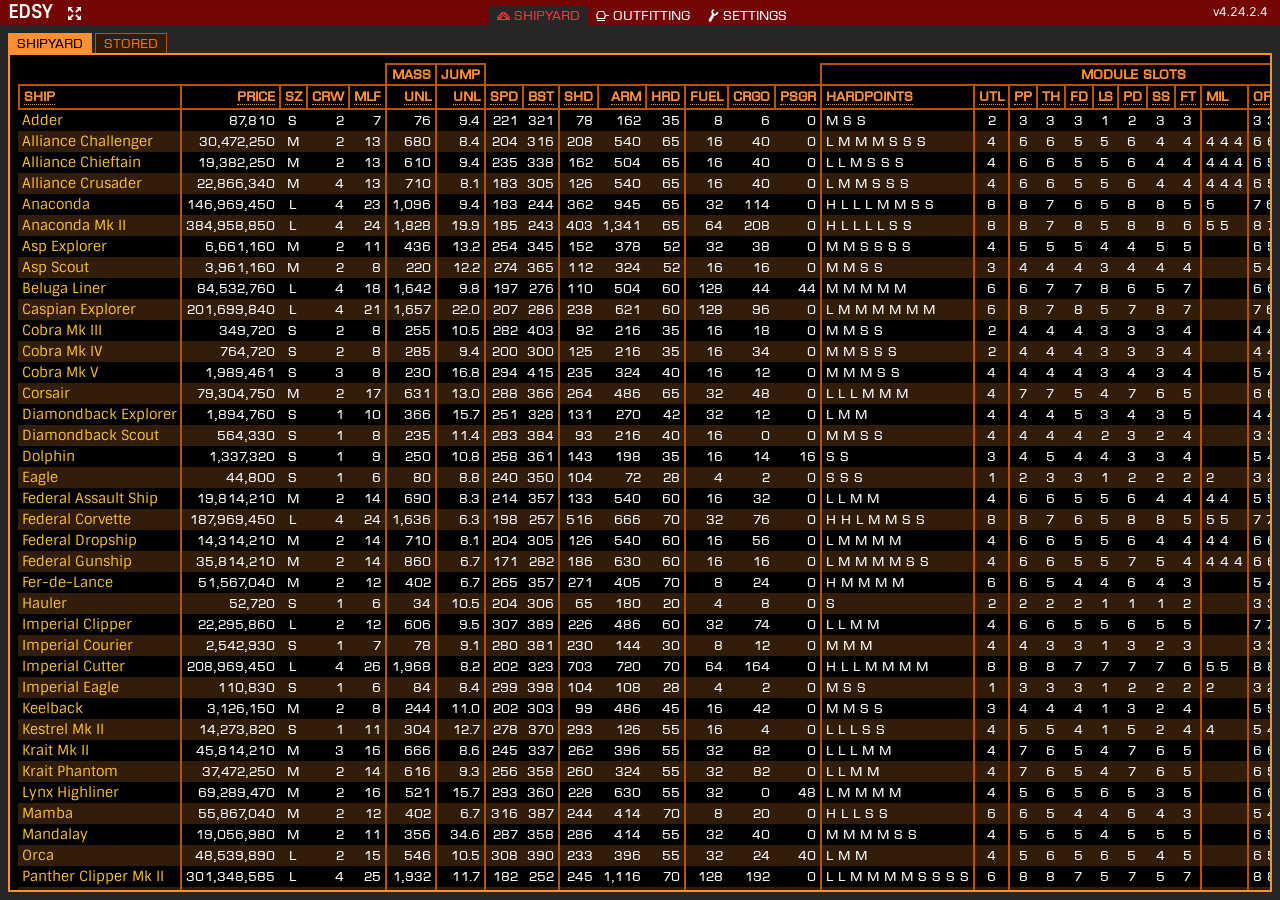
==== commit 36183830: "[-~] Removed that draggable "?" mark icon. Useless as fuck." ====
--- a/deploy/index.html
+++ b/deploy/index.html
@@ -106,7 +106,7 @@
 								L .92 .21 .80 .40
 								c -.098 .051 -.22 -.070 -.22 -.18
 								L .70 .086 .59 .022 Z
-       					"
+								 "
 						/>
 					</symbol>
 					<symbol id="icon_warning" viewbox="0 0 13 13" stroke="none" fill="currentColor" shape-rendering="geometricPrecision">
@@ -222,7 +222,6 @@
 		<div style="z-index:9999;position:absolute;background-color:white;color:black;"><svg class="iconsvg" style="height:500px;width:500px;"><use xlink:href="#icon_merc"/></svg></div>
 		<!-- -->
 		<div id="page">
-			<div id="query_glow"></div>
 			<div id="page_header">
 				<header id="header_title">
 					<a href="">EDSY</a>
@@ -235,12 +234,6 @@
 					<label class="togglebutton"><input name="tab" type="radio" value="options"><div><svg class="iconsvg repair"><use xlink:href="#icon_repair"/></svg><span edsy-text="ui-settings">Settings</span></div></label>
 				</form>
 				<div id="header_version">
-					<abbr id="query_start" edsy-title="ui-query-desc" title="Drag this icon over abbreviated page elements to see more details">
-						<div id="query_tool">
-							<svg class="iconsvg unknown"><use xlink:href="#icon_unknown"/></svg>
-							<div id="query_info"></div>
-						</div>
-					</abbr>
 					<abbr id="version_label" title=""></abbr>
 				</div>
 			</div>
--- a/deploy/edsy.css
+++ b/deploy/edsy.css
@@ -12,7 +12,7 @@
 :root {
 	--edsy-versions-css: v-424019901-424019901-424019901-424019901; /* HTML,CSS,DB,JS */
 	--edsy-lastmodified-css: d-20260829;
-	
+
 	--colorblack: black;
 	--colorwhite: white;
 	--colorgrey5: #d9d9d9; /* hsl(0,0%,85%); */
@@ -45,11 +45,11 @@
 	--coloryellow3: #b88100; /* hsl(42,100%,36%); */
 	--coloryellow2: #5c4000; /* hsl(42,100%,18%); */
 	--coloryellow1: #3d2b00; /* hsl(42,100%,12%); */
-	
+
 	--fontcaps: 1rem 'EuroCaps', 'Verdana', 'Geneva', sans-serif;
 	--fonttext: 0.875rem 'Sintony', 'Helvetica', 'Arial', sans-serif;
 	--fontfixed: 0.875rem 'Telegrama', 'Courier New', 'Courier', monospace;
-	
+
 	--textempty: '(empty)';
 }
 
@@ -983,46 +983,6 @@
 	padding: 0 0.5em;
 	font: var(--fonttext);
 	font-size: 0.75rem;
-}
-
-#query_glow {
-	display: none;
-	position: absolute;
-	z-index: 99;
-	opacity: 0.75;
-	box-shadow: 0 0 1rem 1rem var(--coloryellow5);
-}
-
-#query_start {
-	min-width: 1.5em;
-	min-height: 1.5em;
-	border-bottom: none;
-}
-
-#query_tool {
-	display: block;
-	position: static;
-	z-index: 99;
-	top: 0;
-	left: 0;
-	cursor: move;
-	border-radius: 50%;
-	background-color: var(--coloryellow5);
-	color: var(--colorblack);
-	padding: 0.125rem;
-	text-decoration: none;
-}
-
-#query_info {
-	display: none;
-	position: absolute;
-	border: 2px solid var(--colorblack);
-	background-color: var(--colorgrey5);
-	color: var(--colorblack);
-	font-size: 125%;
-	padding: 0.5rem;
-	min-width: 15em;
-	max-width: 40em;
 }
 
 #version_label {
@@ -3072,7 +3032,7 @@
 	#page_tabs SPAN {
 		display: none;
 	}
-	
+
 	BODY.show1 #outfitting_modules,
 	BODY.show2 #outfitting_modules,
 	BODY.show1 #outfitting_details,
@@ -3080,7 +3040,7 @@
 		flex: 0 2 32em;
 		max-width: 32em;
 	}
-	
+
 	#outfitting_modules,
 	#outfitting_fit,
 	#outfitting_details {
@@ -3112,7 +3072,7 @@
 	BODY.show1 #outfitting_top.show1details #outfitting_details {
 		display: flex;
 	}
-	
+
 	#outfitting_modules_buttons,
 	#outfitting_details_buttons {
 		display: none;
@@ -3127,7 +3087,7 @@
 	BODY.show1 #outfitting_details_buttons {
 		display: flex;
 	}
-	
+
 	#outfitting_modules_button_back,
 	#outfitting_modules_button_details,
 	#outfitting_details_button_back,
@@ -3154,15 +3114,15 @@
 	BODY.show1.show1 #outfitting_top #outfitting_details_button_replace {
 		display: block;
 	}
-	
+
 	#outfitting_fit_settings .togglebutton INPUT + DIV {
 		margin: 1px;
 	}
-	
+
 	#outfitting_fit_settings .popout > LABEL SPAN {
 		display: none;
 	}
-	
+
 	#outfitting_bottom .stats_show_label {
 		display: none;
 	}
@@ -3178,11 +3138,11 @@
 	#page_tabs SPAN {
 		display: inline;
 	}
-	
+
 	BODY:not(.show2) #outfitting_top {
 		justify-content: center;
 	}
-	
+
 	BODY.show2 #outfitting_top:not(.show2modules) #outfitting_modules,
 	BODY.show2 #outfitting_top:not(.show2slots) #outfitting_fit,
 	BODY.show2 #outfitting_top:not(.show2details) #outfitting_details {
@@ -3193,7 +3153,7 @@
 	BODY.show2 #outfitting_top.show2details #outfitting_details {
 		display: flex;
 	}
-	
+
 	/* redundant BODY.classes to match specificity */
 	BODY.show2 #outfitting_top:not(.show2details) #outfitting_modules_button_back,
 	BODY.show2 #outfitting_top:not(.show2slots) #outfitting_modules_button_details,
@@ -3222,7 +3182,7 @@
 	#outfitting_bottom .stats_show_label {
 		display: block;
 	}
-	
+
 	#outfitting_bottom #stats_show:not(:checked) ~ DIV .stats_toggles,
 	#outfitting_bottom #stats_show:not(:checked) ~ DIV #outfitting_stats_container {
 		display: none;
@@ -3233,20 +3193,20 @@
 	BODY:not(.show3) #outfitting_top {
 		justify-content: center;
 	}
-	
+
 	BODY.show3 #outfitting_modules,
 	BODY.show3 #outfitting_details {
 		flex: 0 1 26em;
 		max-width: 26em;
 	}
-	
+
 	/* redundant BODY.classes to match specificity */
 	BODY.show3.show3 #outfitting_top #outfitting_modules,
 	BODY.show3.show3 #outfitting_top #outfitting_fit,
 	BODY.show3.show3 #outfitting_top #outfitting_details {
 		display: flex;
 	}
-	
+
 	BODY.show3 #outfitting_modules_buttons,
 	BODY.show3 #outfitting_details_buttons {
 		display: none;
@@ -3390,7 +3350,7 @@
 	height: 100%;
 	z-index: 10;
 	display: none;
-    background-color: rgba(32, 32, 32, 0.75);
+		background-color: rgba(32, 32, 32, 0.75);
 	font: var(--fontcaps);
 }
 
